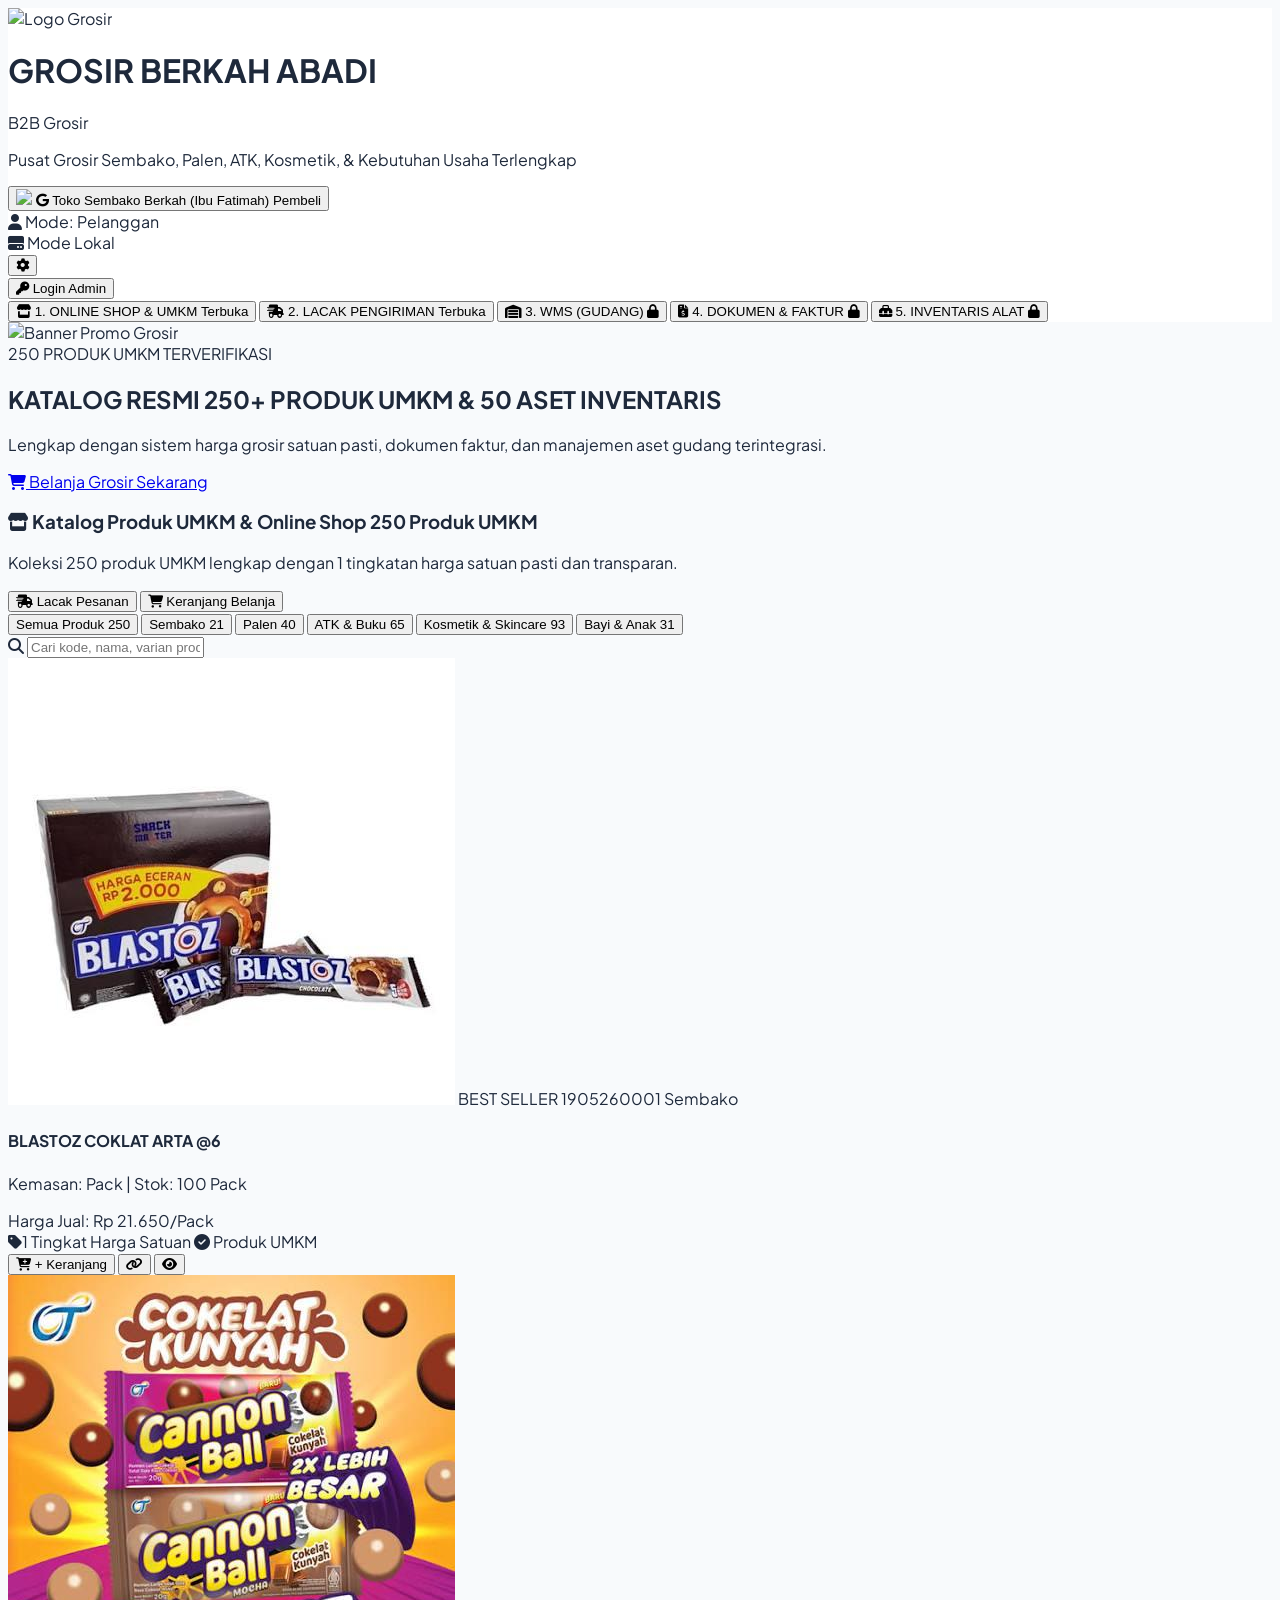
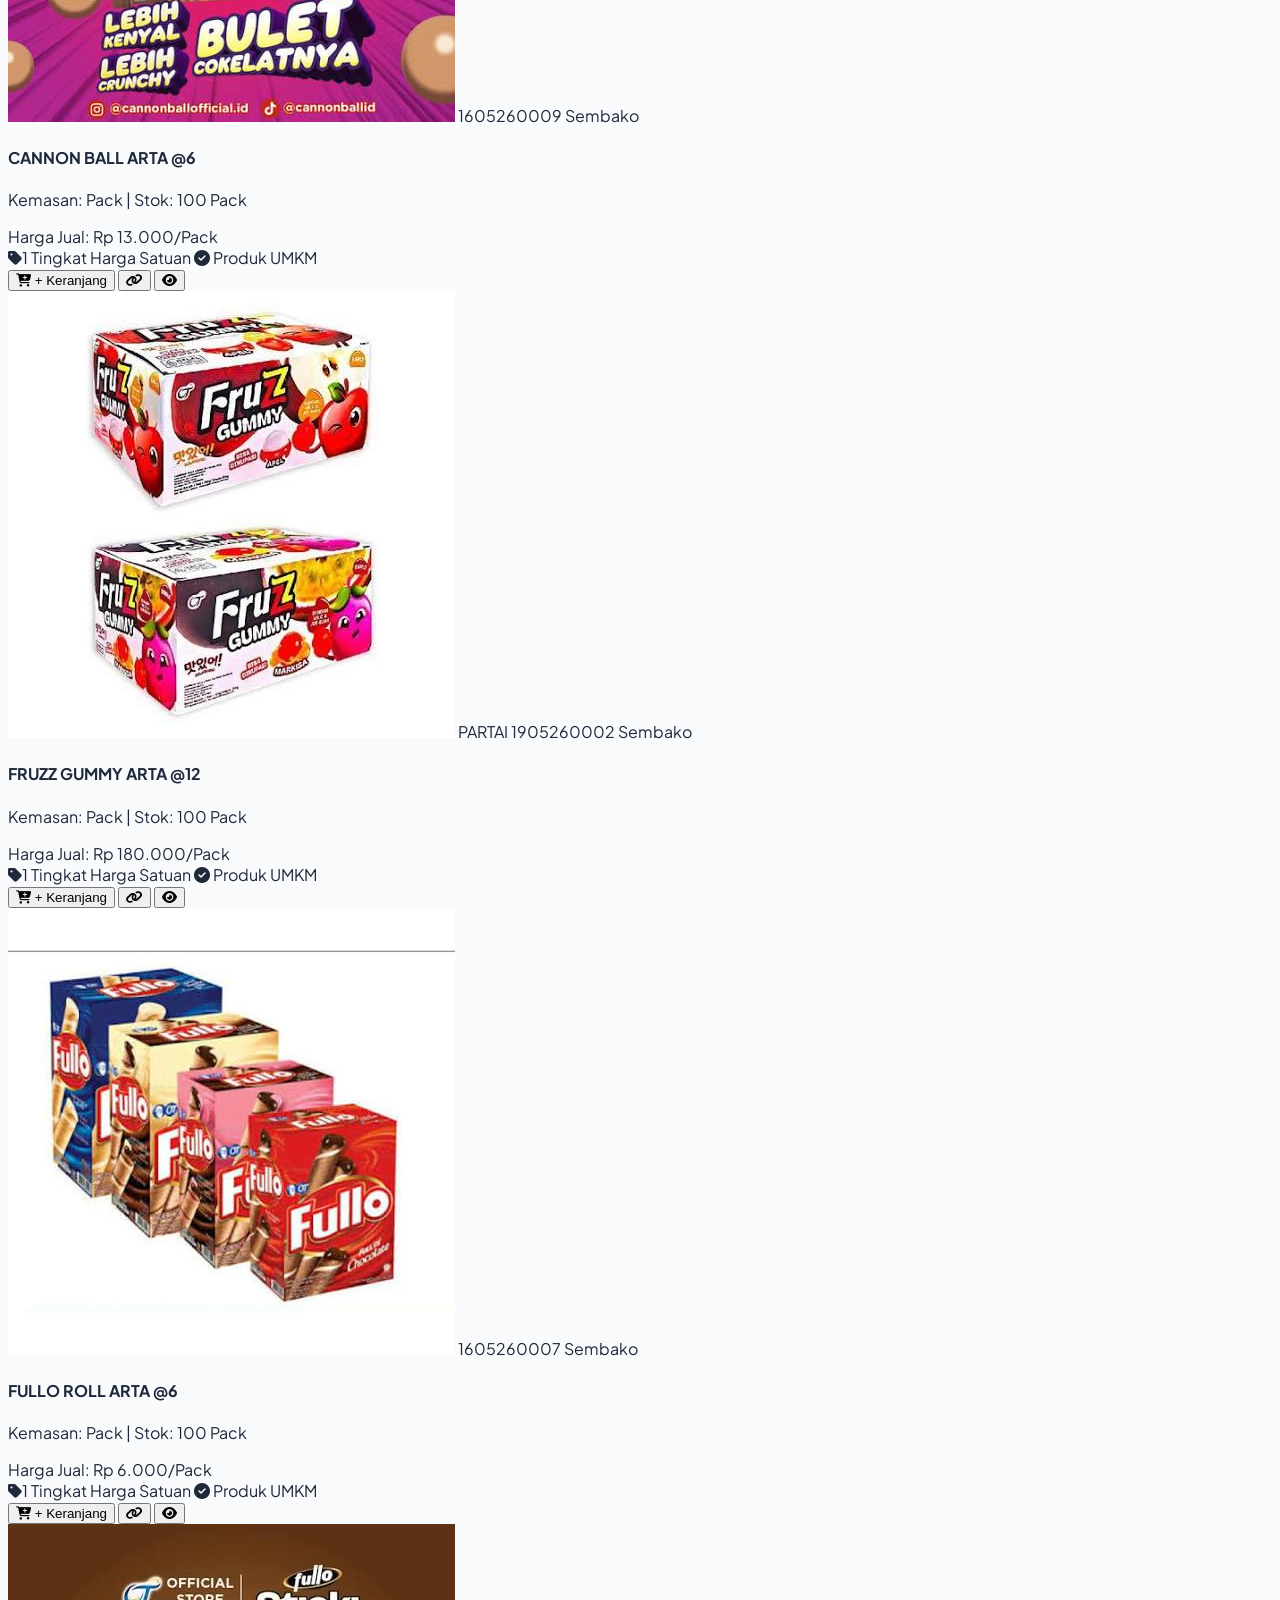
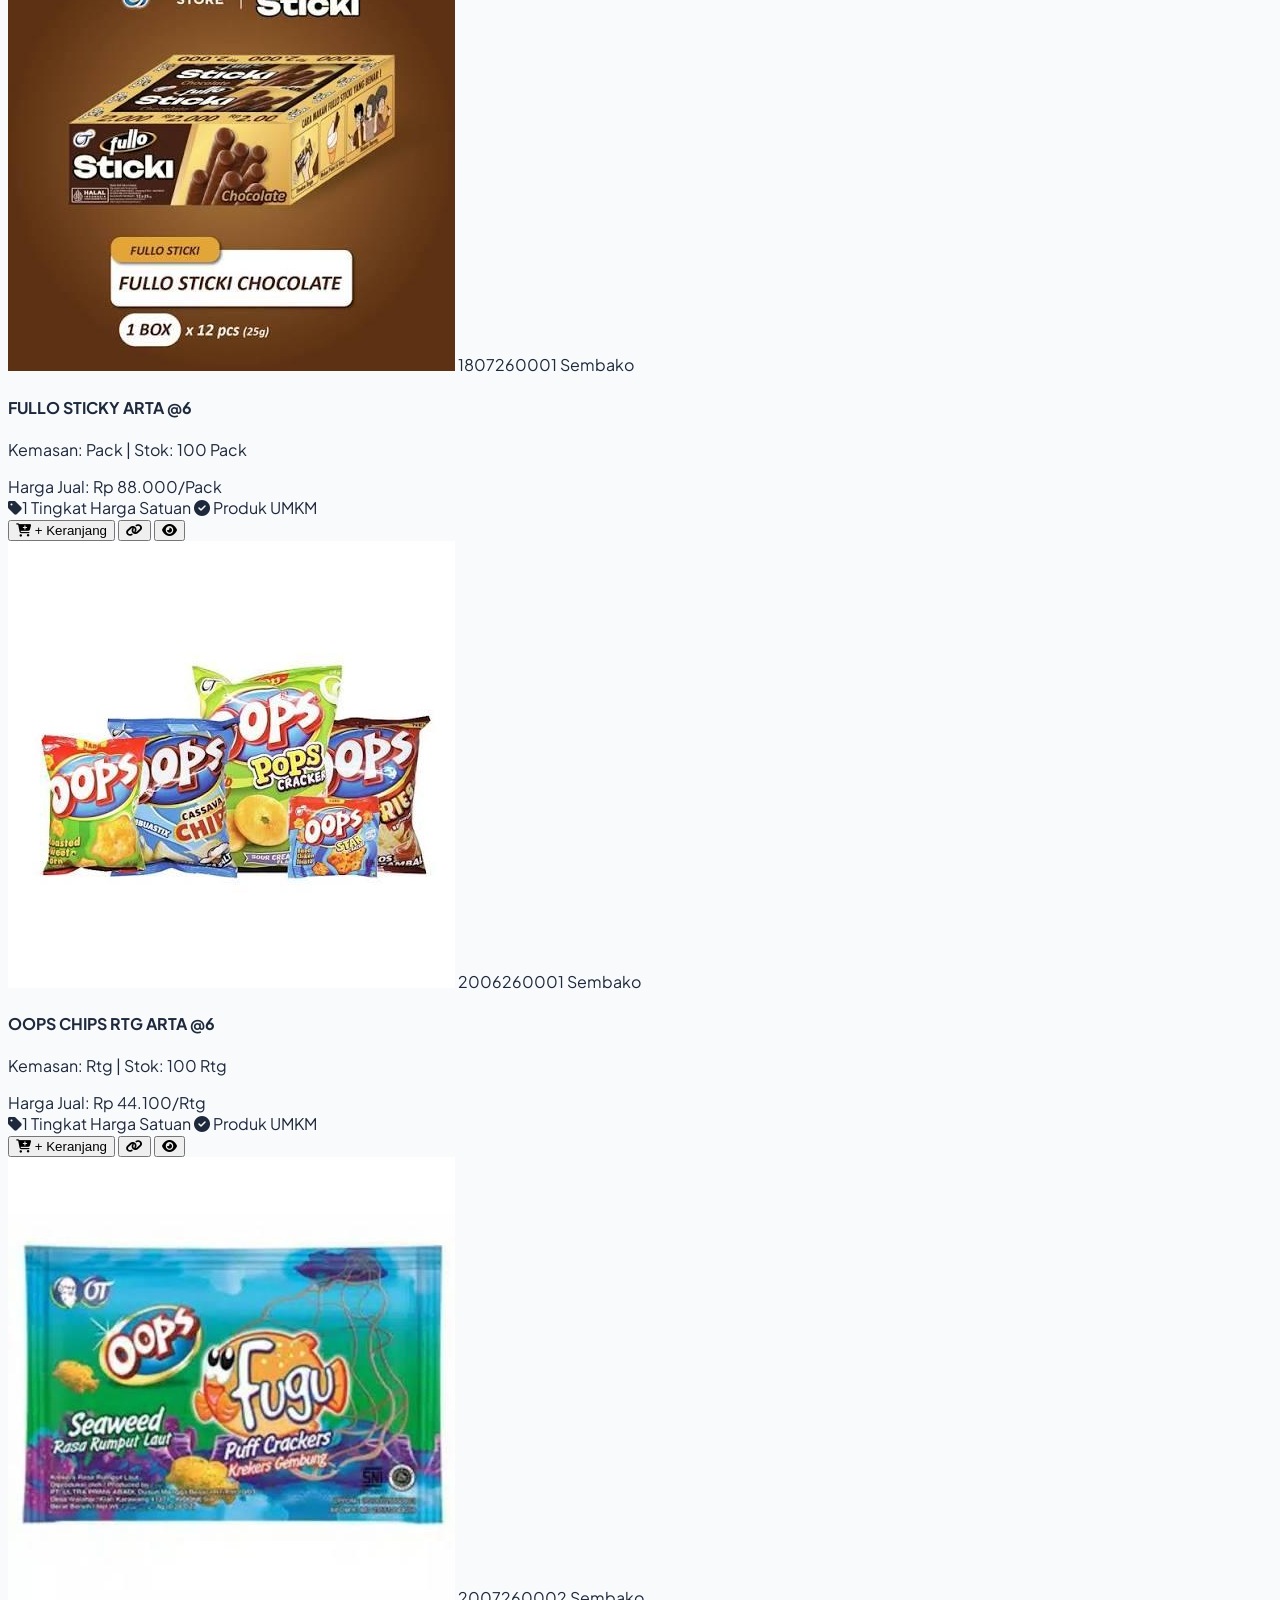
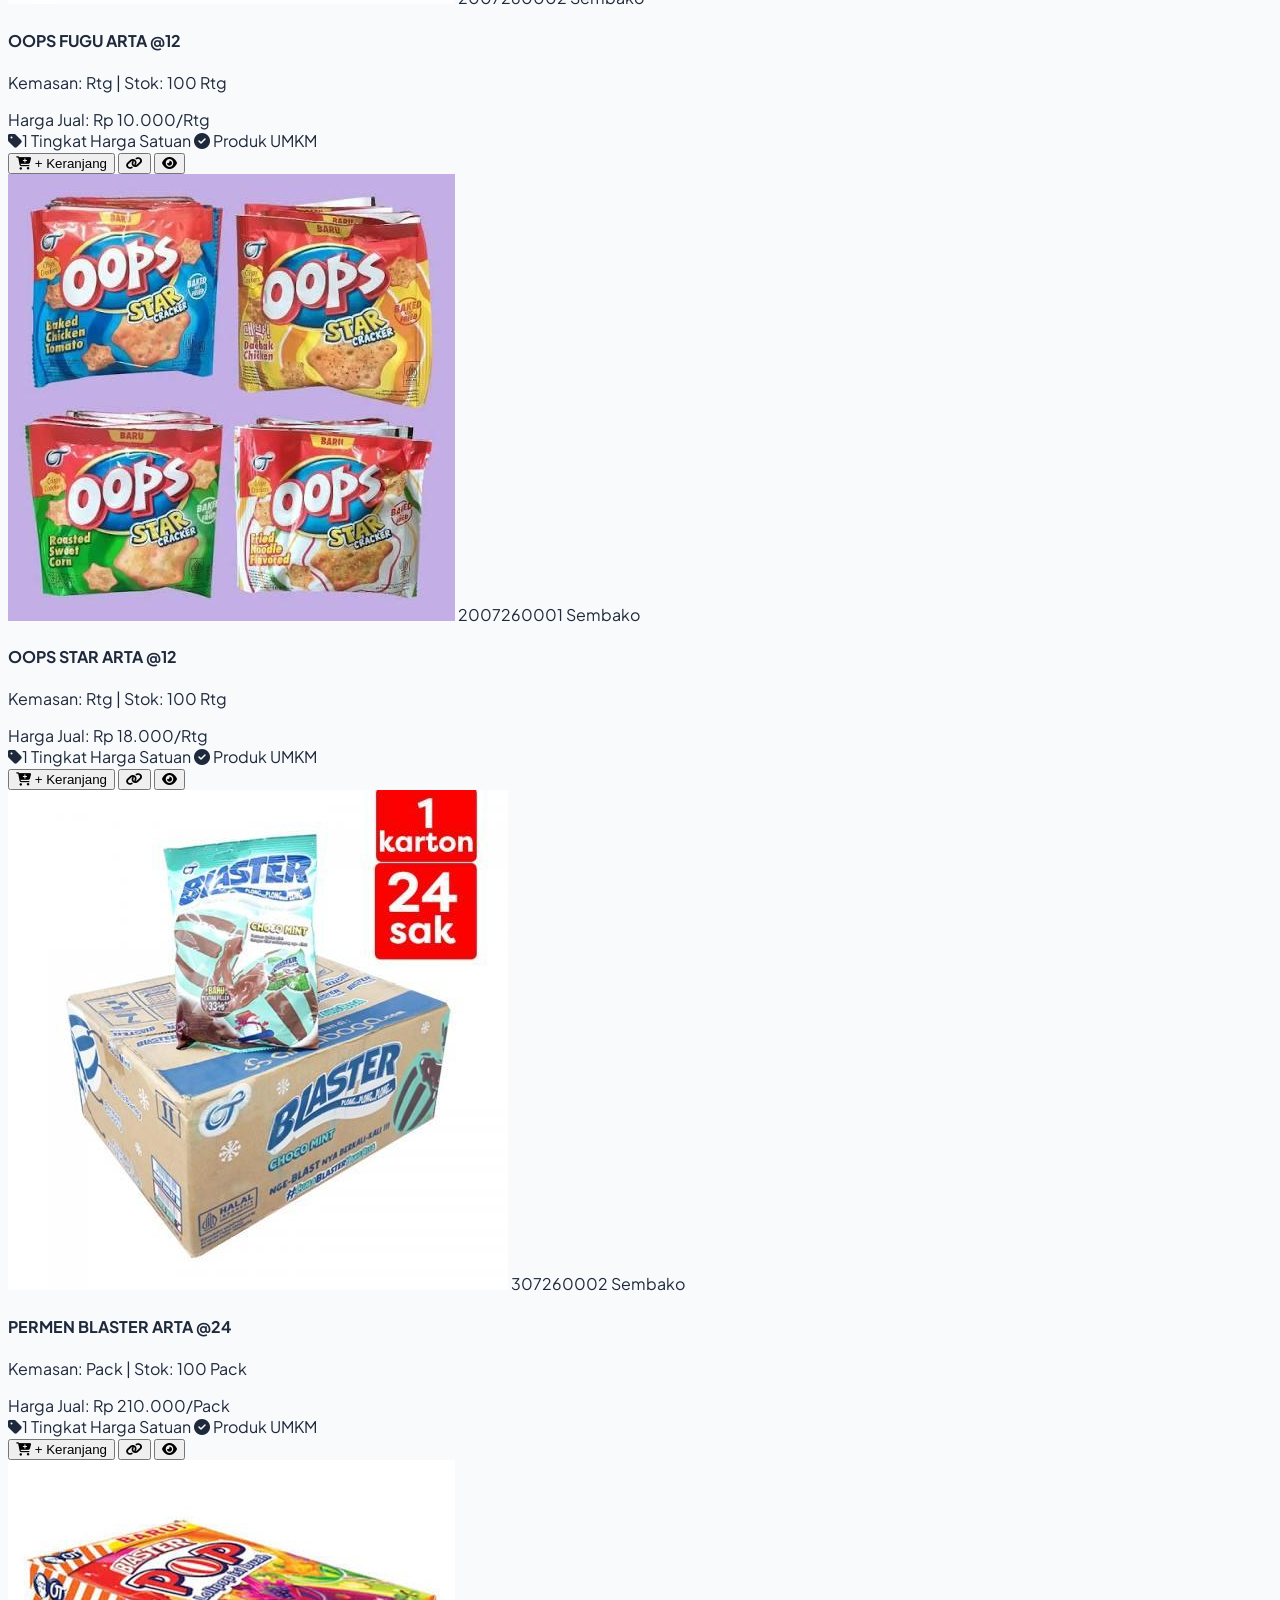
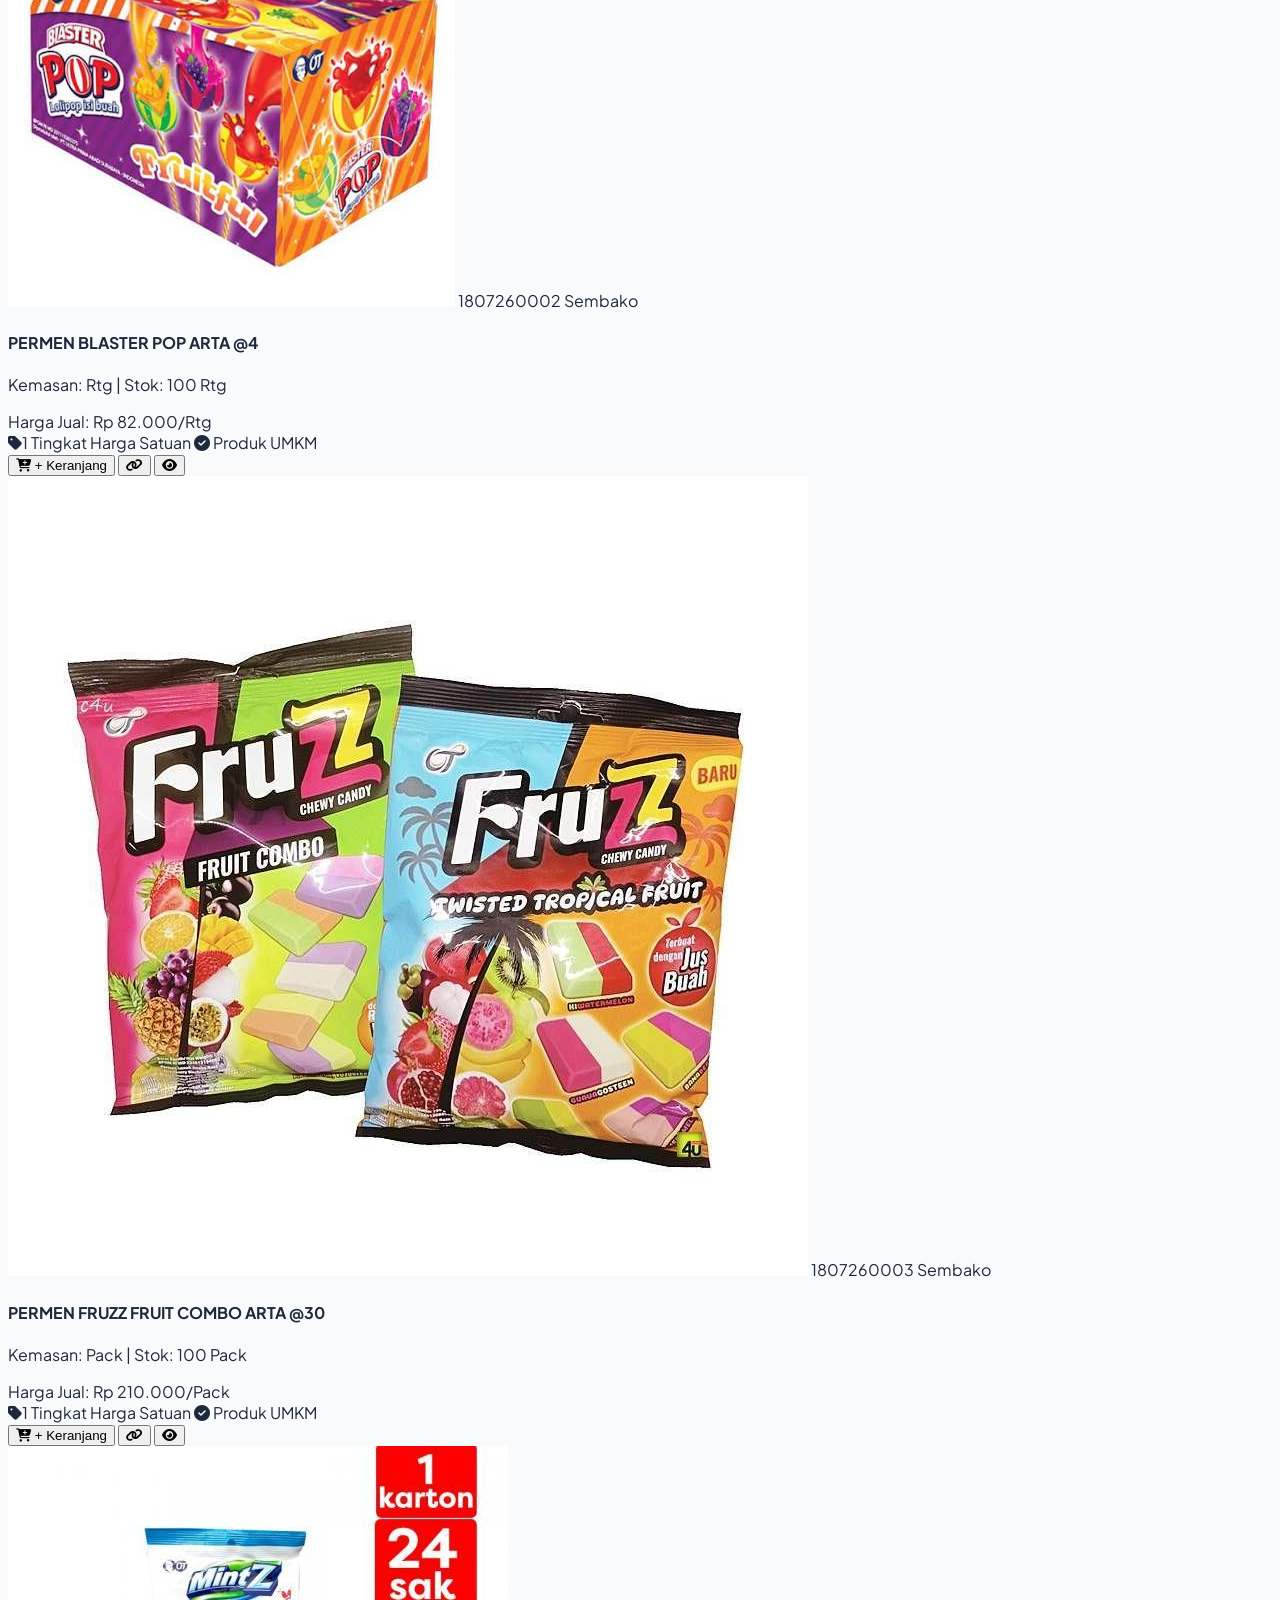
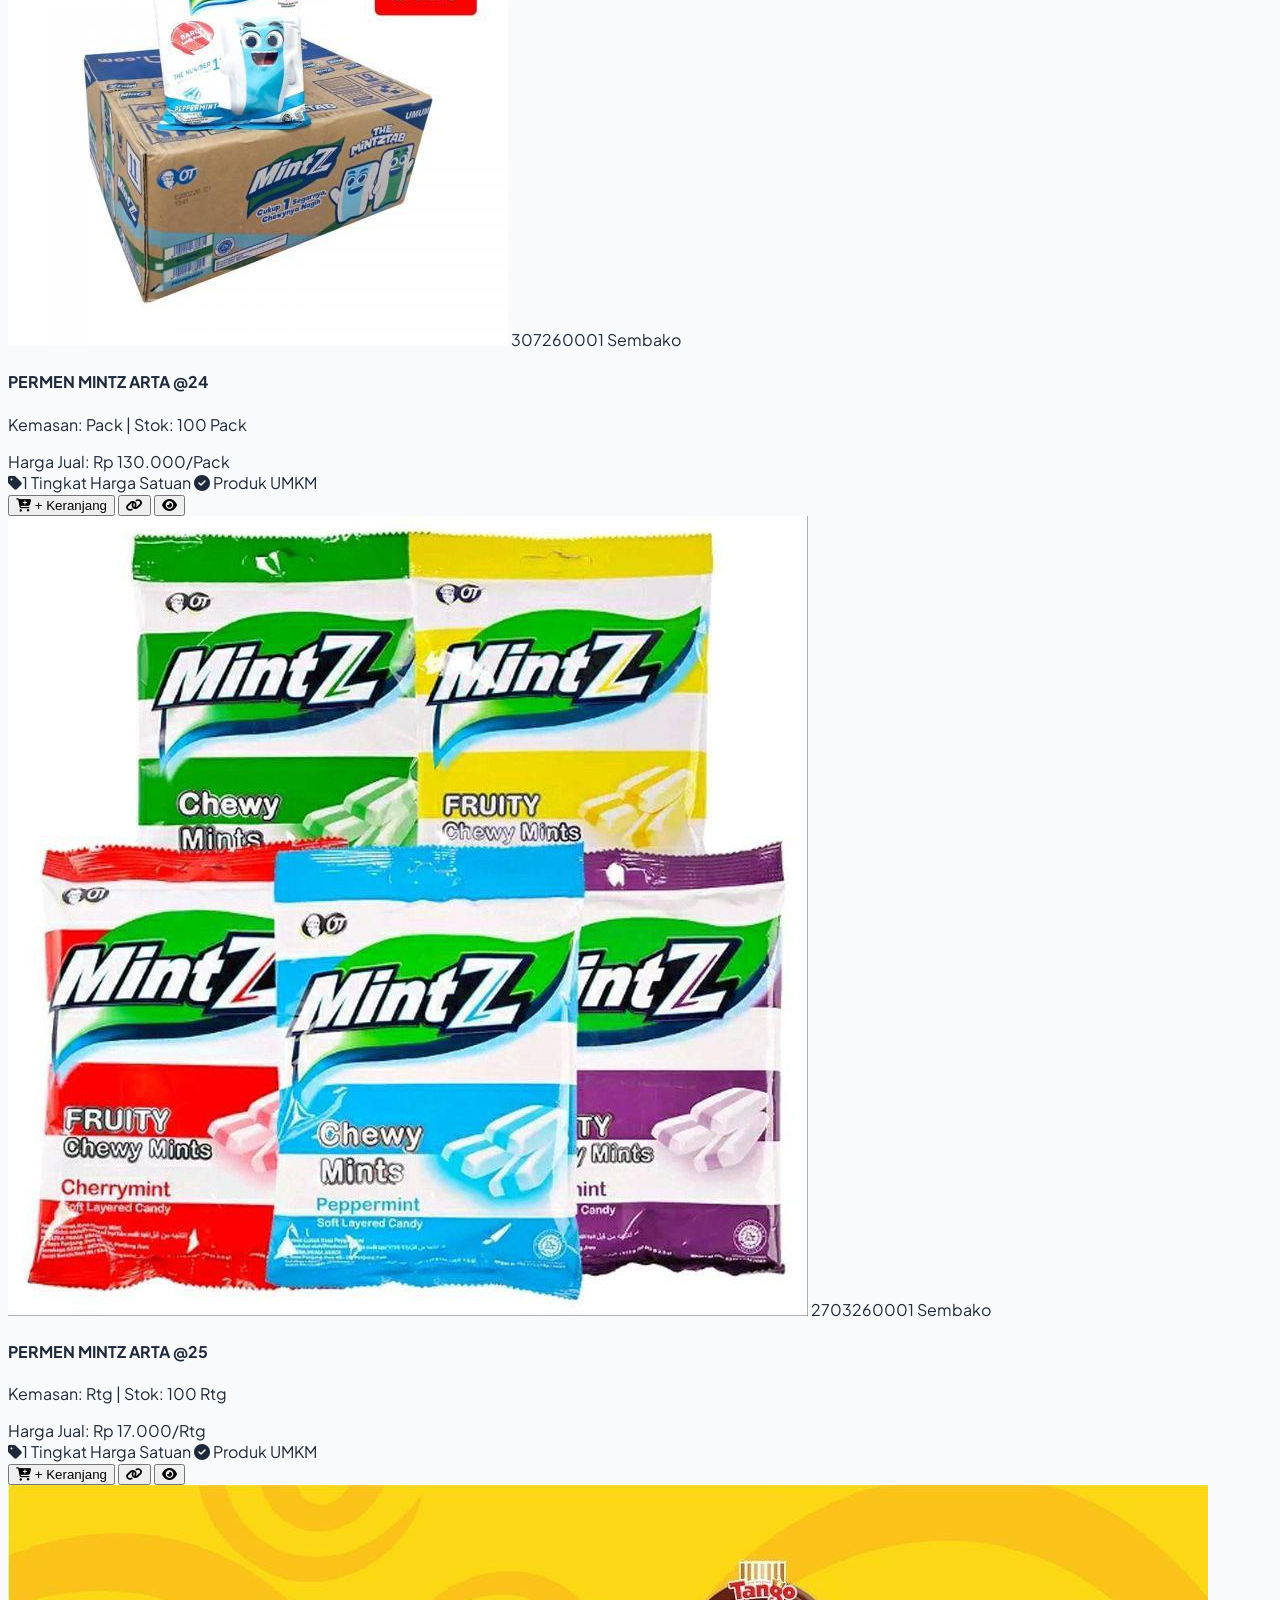
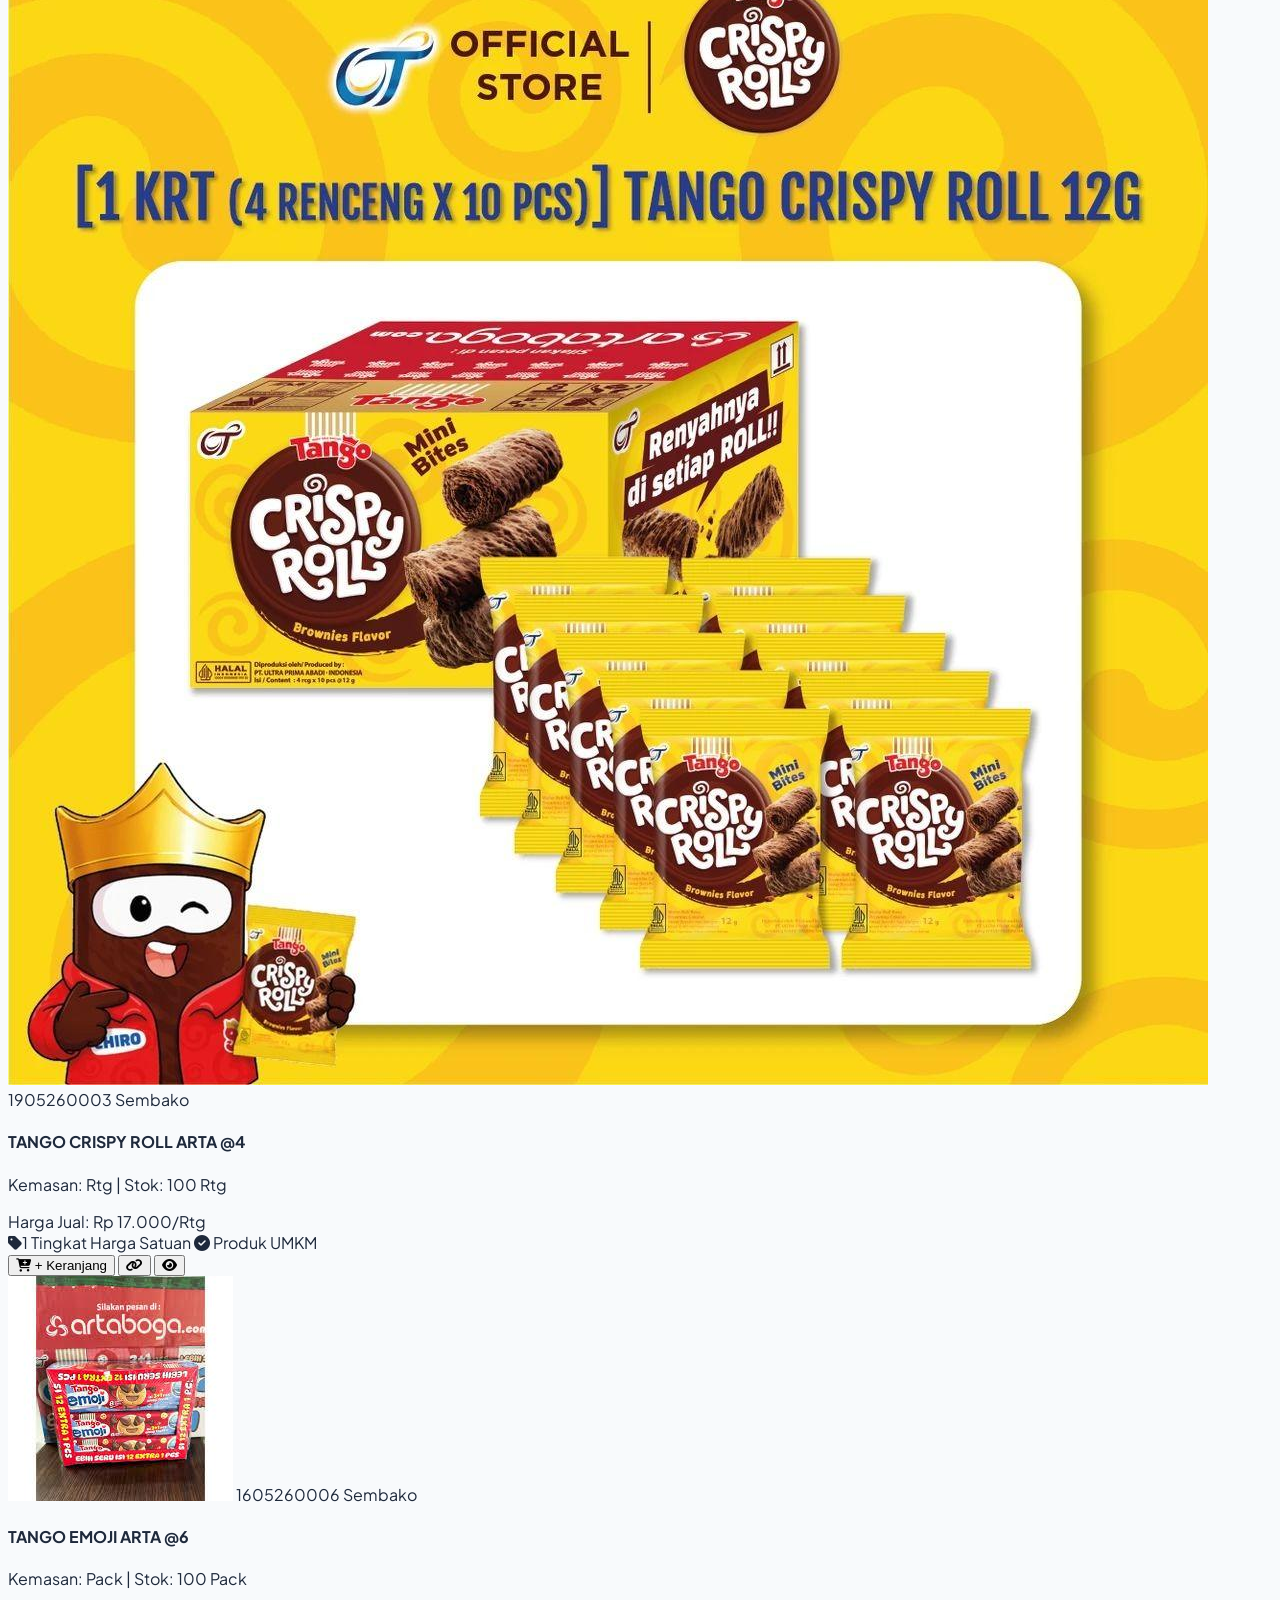
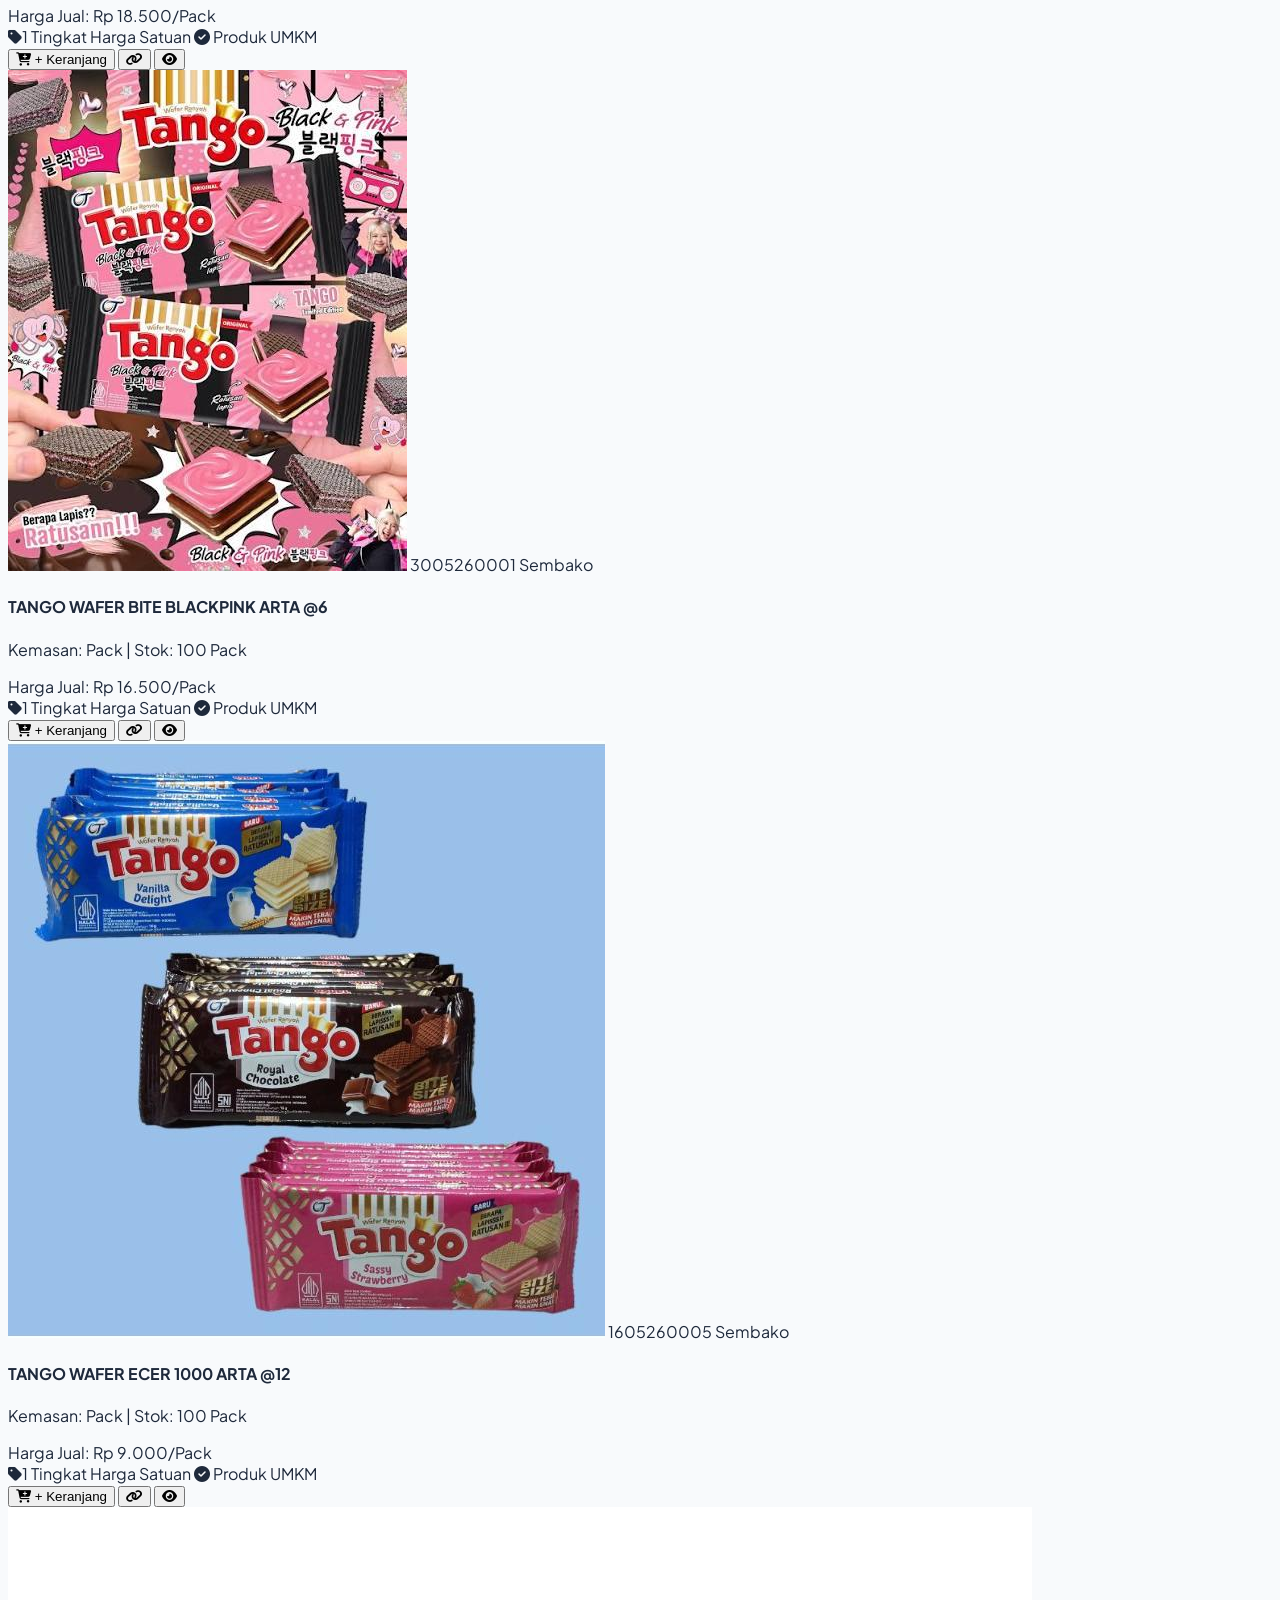
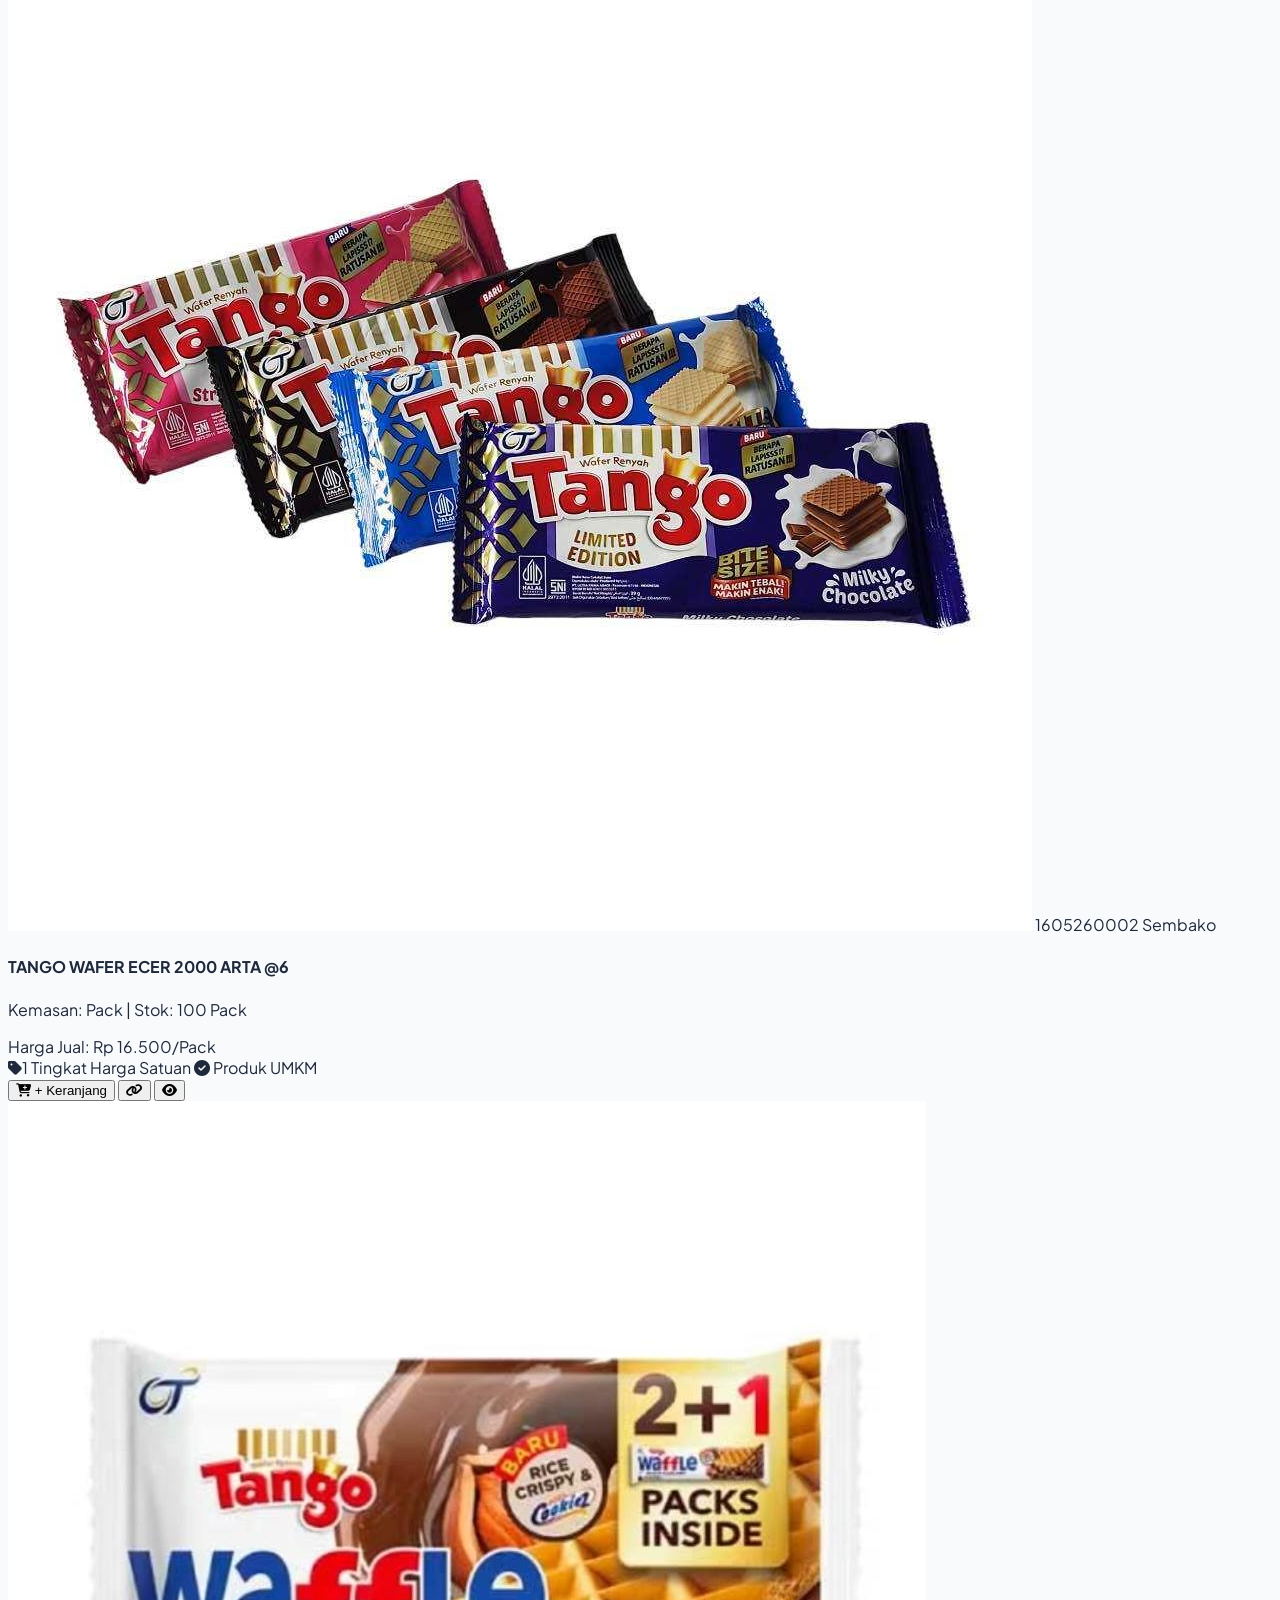
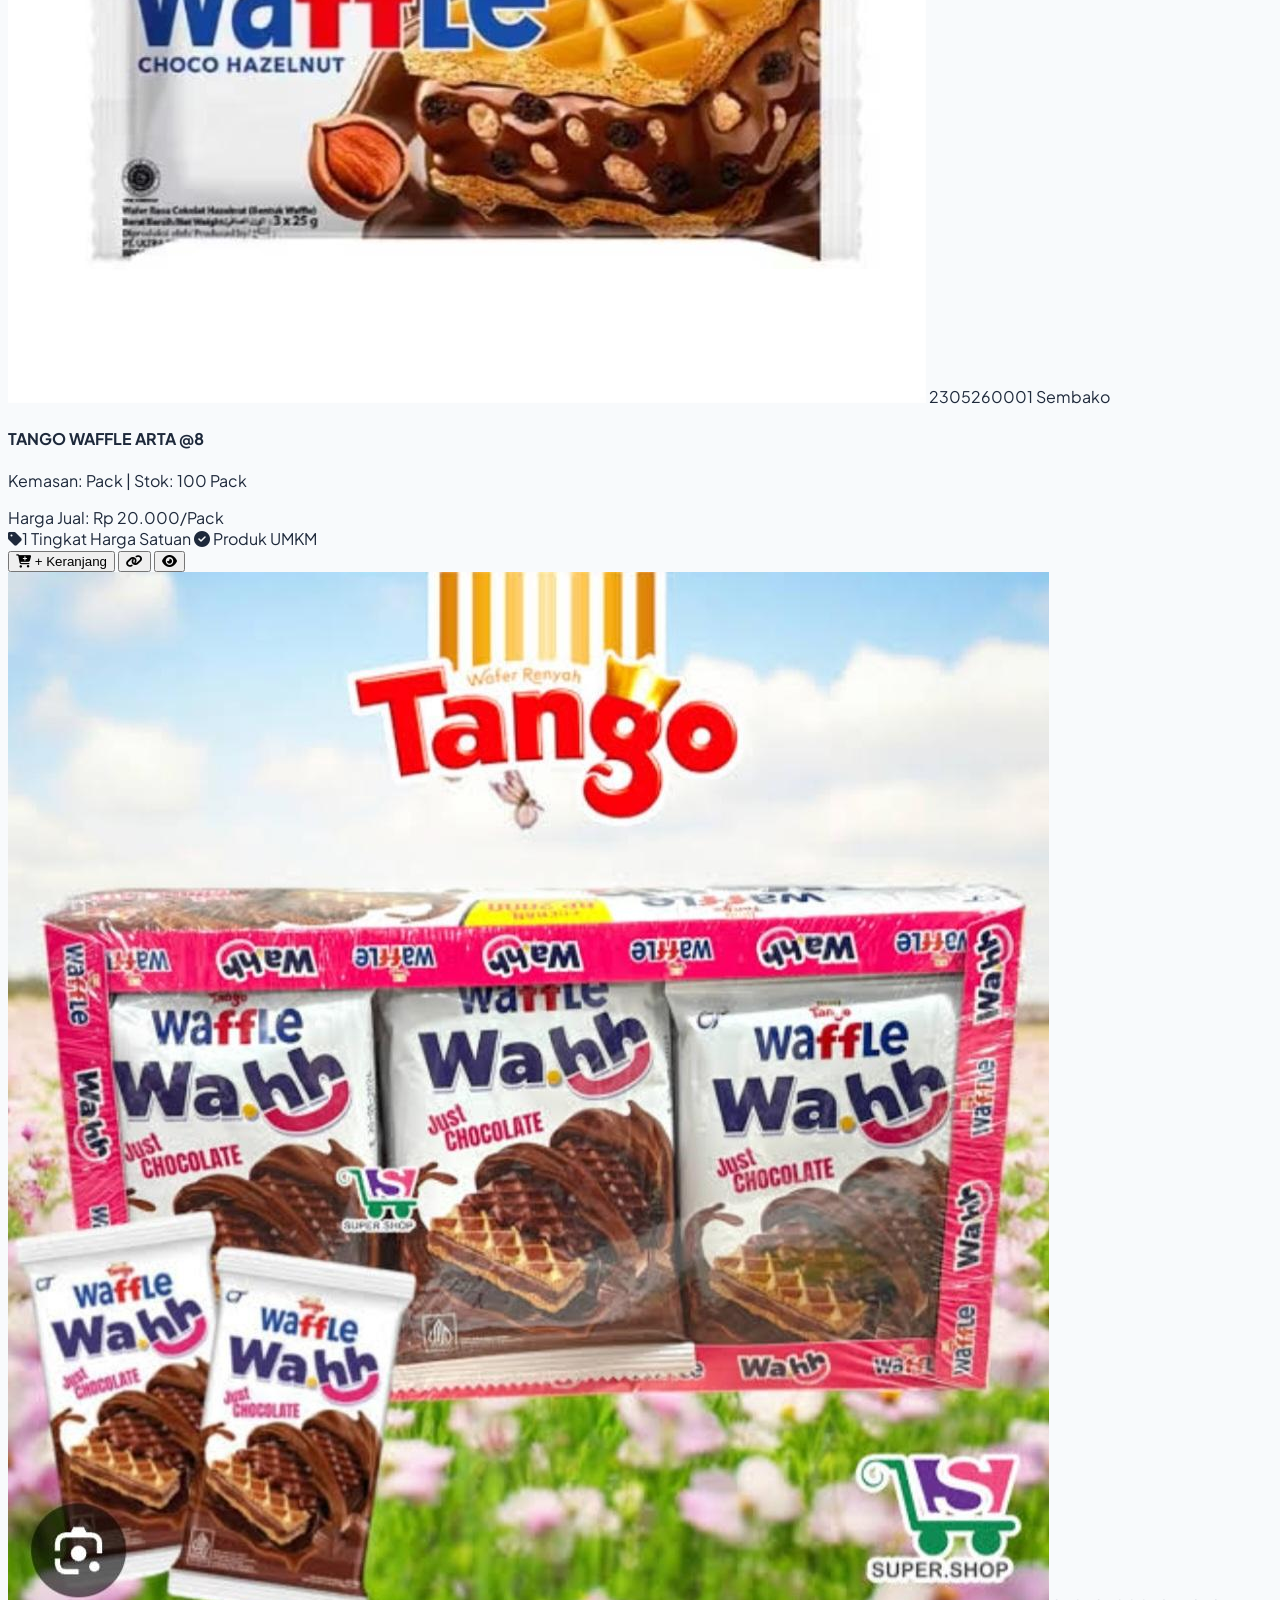
==== index.html @ 7fb65897 "menambah gambar inventaris" ====
<!DOCTYPE html>
<html lang="id">
<head>
  <meta charset="UTF-8" />
  <meta name="viewport" content="width=device-width, initial-scale=1.0" />
  <title>Grosir Berkah Abadi - Sistem Manajemen & Toko Grosir Modern</title>
  
  <!-- Tailwind CSS CDN -->
  <script src="https://cdn.tailwindcss.com"></script>
  <script>
    tailwind.config = {
      theme: {
        extend: {
          colors: {
            brand: {
              50: '#eff6ff',
              100: '#dbeafe',
              500: '#3b82f6',
              600: '#2563eb',
              700: '#1d4ed8',
              800: '#1e40af',
              900: '#1e3a8a',
            }
          }
        }
      }
    }
  </script>

  <!-- FontAwesome Icons CDN -->
  <link rel="stylesheet" href="https://cdnjs.cloudflare.com/ajax/libs/font-awesome/6.5.1/css/all.min.css" />
  
  <!-- Leaflet.js Real Google Maps-style Interactive Map CDN -->
  <link rel="stylesheet" href="https://unpkg.com/leaflet@1.9.4/dist/leaflet.css" />
  <script src="https://unpkg.com/leaflet@1.9.4/dist/leaflet.js"></script>

  <!-- Supabase JS Client v2 CDN for Real-Time Multi-Device Database Sync -->
  <script src="https://cdn.jsdelivr.net/npm/@supabase/supabase-js@2"></script>

  <!-- Custom Stylesheet -->
  <link rel="stylesheet" href="css/style.css" />
</head>
<body class="bg-slate-50 text-slate-800 min-h-screen flex flex-col antialiased selection:bg-blue-600 selection:text-white">

  <!-- TOP HEADER / BRANDING & ACCESS CONTROL BAR -->
  <header class="sticky top-0 z-40 glass-header border-b border-slate-200/80 shadow-xs no-print">
    <div class="max-w-7xl mx-auto px-4 sm:px-6 lg:px-8">
      <div class="flex items-center justify-between h-20">
        
        <!-- Store Brand & Logo -->
        <div class="flex items-center gap-3.5 cursor-pointer" onclick="App.switchTab('shop')">
          <div class="relative">
            <img 
              id="header-logo-img" 
              src="https://images.unsplash.com/photo-1578916171728-46686eac8d58?w=150&auto=format&fit=crop&q=80" 
              alt="Logo Grosir" 
              class="w-12 h-12 rounded-2xl object-cover border-2 border-blue-600 shadow-sm" 
            />
            <span class="absolute -bottom-1 -right-1 w-4 h-4 bg-emerald-500 border-2 border-white rounded-full"></span>
          </div>
          <div>
            <div class="flex items-center gap-2">
              <h1 class="text-xl font-black tracking-tight text-slate-900 store-brand-name">GROSIR BERKAH ABADI</h1>
              <span class="hidden md:inline-block px-2 py-0.5 text-[10px] font-black uppercase tracking-wider bg-blue-100 text-blue-700 rounded-md">B2B Grosir</span>
            </div>
            <p class="text-xs text-slate-500 font-medium store-brand-tagline hidden sm:block">Pusat Grosir Sembako & Kebutuhan Usaha Terlengkap</p>
          </div>
        </div>

        <!-- Role Badge & Header Controls -->
        <div class="flex items-center gap-2.5">
          <!-- Customer Account Badge -->
          <div id="customer-account-badge">
            <!-- Rendered by App.updateHeaderUI -->
          </div>

          <!-- Role Indicator -->
          <div id="current-role-badge">
            <!-- Rendered by App.updateHeaderUI -->
          </div>

          <!-- Cloud Sync Status Indicator -->
          <div id="cloud-sync-badge" onclick="App.openStoreSettingsModal()" class="cursor-pointer" title="Status Database Cloud Supabase (Klik untuk pengaturan)">
            <!-- Rendered by Storage.updateSyncBadge / App.updateHeaderUI -->
          </div>

          <!-- Store Settings Button (Employees only) -->
          <button 
            onclick="App.openStoreSettingsModal()" 
            class="p-2 text-slate-600 hover:text-blue-600 hover:bg-slate-100 rounded-xl transition"
            title="Pengaturan Toko, Logo, & Data JSON"
          >
            <i class="fa-solid fa-gear text-lg"></i>
          </button>

          <!-- Role Action Button (Login / Logout) -->
          <div id="role-action-btn">
            <!-- Rendered by App.updateHeaderUI -->
          </div>
        </div>
      </div>

      <!-- MAIN NAVIGATION TABS (5 FEATURES) -->
      <nav class="flex items-center gap-2 py-2 border-t border-slate-100 overflow-x-auto">
        <!-- 1. ONLINE SHOP & UMKM TAB (Customer & Admin) -->
        <button 
          data-tab="shop" 
          onclick="App.switchTab('shop')"
          class="nav-tab-btn flex items-center gap-2 px-4 py-2 rounded-xl text-xs font-bold transition whitespace-nowrap bg-blue-600 text-white shadow-sm"
        >
          <i class="fa-solid fa-store text-sm"></i>
          <span>1. ONLINE SHOP & UMKM</span>
          <span class="px-1.5 py-0.2 rounded text-[10px] bg-emerald-500/20 text-emerald-200">Terbuka</span>
        </button>

        <!-- 2. LACAK PENGIRIMAN TAB (Customer & Admin) -->
        <button 
          data-tab="tracking" 
          onclick="App.switchTab('tracking')"
          class="nav-tab-btn flex items-center gap-2 px-4 py-2 rounded-xl text-xs font-bold transition whitespace-nowrap text-slate-600 hover:bg-slate-100"
        >
          <i class="fa-solid fa-truck-fast text-sm"></i>
          <span>2. LACAK PENGIRIMAN</span>
          <span class="px-1.5 py-0.2 rounded text-[10px] bg-blue-100 text-blue-700">Terbuka</span>
        </button>

        <!-- 3. WMS (WAREHOUSE) TAB (Admin Only) -->
        <button 
          data-tab="wms" 
          onclick="App.switchTab('wms')"
          class="nav-tab-btn flex items-center gap-2 px-4 py-2 rounded-xl text-xs font-bold transition whitespace-nowrap text-slate-600 hover:bg-slate-100"
        >
          <i class="fa-solid fa-warehouse text-sm"></i>
          <span>3. WMS (GUDANG)</span>
          <i class="fa-solid fa-lock text-[11px] text-amber-500 tab-lock-icon"></i>
        </button>

        <!-- 4. DOKUMEN TAB (Admin Only) -->
        <button 
          data-tab="docs" 
          onclick="App.switchTab('docs')"
          class="nav-tab-btn flex items-center gap-2 px-4 py-2 rounded-xl text-xs font-bold transition whitespace-nowrap text-slate-600 hover:bg-slate-100"
        >
          <i class="fa-solid fa-file-invoice-dollar text-sm"></i>
          <span>4. DOKUMEN & FAKTUR</span>
          <i class="fa-solid fa-lock text-[11px] text-amber-500 tab-lock-icon"></i>
        </button>

        <!-- 5. INVENTARIS ALAT TAB (Admin Only) -->
        <button 
          data-tab="inventory" 
          onclick="App.switchTab('inventory')"
          class="nav-tab-btn flex items-center gap-2 px-4 py-2 rounded-xl text-xs font-bold transition whitespace-nowrap text-slate-600 hover:bg-slate-100"
        >
          <i class="fa-solid fa-toolbox text-sm"></i>
          <span>5. INVENTARIS ALAT</span>
          <i class="fa-solid fa-lock text-[11px] text-amber-500 tab-lock-icon"></i>
        </button>
      </nav>
    </div>
  </header>

  <!-- MAIN APP CONTAINER -->
  <main class="flex-1 max-w-7xl w-full mx-auto px-4 sm:px-6 lg:px-8 py-6">
    <!-- PANEL 1: ONLINE SHOP -->
    <section id="shop-panel" class="tab-pane">
      <div id="shop-content">
        <!-- Rendered by Shop.render() -->
      </div>
    </section>

    <!-- PANEL 2: LACAK PENGIRIMAN -->
    <section id="tracking-panel" class="tab-pane hidden">
      <div id="tracking-content">
        <!-- Rendered by Orders.renderTrackingPanel() -->
      </div>
    </section>

    <!-- PANEL 3: WMS (WAREHOUSE MANAGEMENT SYSTEM) -->
    <section id="wms-panel" class="tab-pane hidden">
      <div id="wms-content">
        <!-- Rendered by WMS.render() -->
      </div>
    </section>

    <!-- PANEL 4: DOKUMEN & FAKTUR -->
    <section id="docs-panel" class="tab-pane hidden">
      <div id="docs-content">
        <!-- Rendered by Documents.render() -->
      </div>
    </section>

    <!-- PANEL 5: INVENTARIS ALAT -->
    <section id="inventory-panel" class="tab-pane hidden">
      <div id="inventory-content">
        <!-- Rendered by Inventory.render() -->
      </div>
    </section>
  </main>

  <!-- FOOTER -->
  <footer class="bg-slate-900 text-slate-400 py-10 border-t border-slate-800 mt-12 no-print">
    <div class="max-w-7xl mx-auto px-4 sm:px-6 lg:px-8">
      <div class="grid grid-cols-1 md:grid-cols-4 gap-8 mb-8">
        <div class="md:col-span-2">
          <h4 class="text-white font-black text-lg mb-2 store-brand-name">GROSIR BERKAH ABADI</h4>
          <p class="text-xs leading-relaxed max-w-md mb-3 store-brand-tagline">
            Penyedia kebutuhan pokok, sembako, makanan olahan, dan produk UMKM terlengkap dengan harga satuan pasti terjangkau.
          </p>
          <p class="text-[11px] text-slate-500">
            Akses Admin: Masuk dengan Akun Google terdaftar dan masukkan password keamanan admin ("timeless") untuk membuka modul WMS, Dokumen Faktur, Inventaris Alat, dan Edit Katalog.
          </p>
        </div>

        <div>
          <h5 class="text-white font-bold text-xs uppercase tracking-wider mb-3">5 Fitur Terintegrasi</h5>
          <ul class="text-xs space-y-1.5">
            <li><a href="javascript:void(0)" onclick="App.switchTab('shop')" class="hover:text-white transition">1. Online Shop & Katalog UMKM</a></li>
            <li><a href="javascript:void(0)" onclick="App.switchTab('tracking')" class="hover:text-white transition">2. Lacak Pengiriman</a></li>
            <li><a href="javascript:void(0)" onclick="App.switchTab('wms')" class="hover:text-white transition">3. WMS & Manajemen Rak</a></li>
            <li><a href="javascript:void(0)" onclick="App.switchTab('docs')" class="hover:text-white transition">4. Dokumen & Faktur Niaga</a></li>
            <li><a href="javascript:void(0)" onclick="App.switchTab('inventory')" class="hover:text-white transition">5. Inventaris & Servis Alat</a></li>
          </ul>
        </div>

        <div>
          <h5 class="text-white font-bold text-xs uppercase tracking-wider mb-3">Kontak & Alamat Toko</h5>
          <p class="text-xs leading-relaxed mb-1.5"><i class="fa-solid fa-location-dot text-rose-400 mr-1"></i> <span class="text-slate-200">Jl. Raya Kendalpayak No.1A, Segaran, Kendalpayak, Kec. Pakisaji, Kabupaten Malang, Jawa Timur 65162</span></p>
          <p class="text-xs leading-relaxed">WhatsApp: <span class="text-slate-200">0812-3456-7890</span></p>
          <p class="text-xs leading-relaxed">Jam Operasional: <span class="text-slate-200">Senin - Sabtu (07.30 - 17.30 WIB)</span></p>
          <p class="text-xs leading-relaxed">Pengiriman: <span class="text-slate-200">Armada Truk Toko & Ekspedisi</span></p>
        </div>
      </div>

      <div class="pt-6 border-t border-slate-800 text-center text-xs text-slate-500">
        &copy; 2026 Grosir Berkah Abadi. Seluruh hak cipta dilindungi. Sistem Manajemen & E-Commerce Toko Grosir.
      </div>
    </div>
  </footer>

  <!-- Toast Notification Root -->
  <div id="toast-container"></div>

  <!-- JAVASCRIPT MODULES -->
  <script src="js/data.js"></script>
  <script src="js/storage.js"></script>
  <script src="js/wms.js"></script>
  <script src="js/documents.js"></script>
  <script src="js/orders.js"></script>
  <script src="js/shop.js"></script>
  <script src="js/inventory.js"></script>
  <script src="js/app.js"></script>
</body>
</html>
---- css/style.css ----
/* Custom Styles for Toko Grosir Modern */

@import url('https://fonts.googleapis.com/css2?family=Plus+Jakarta+Sans:wght@300;400;500;600;700;800&display=swap');

:root {
  --primary: #2563eb;
  --primary-dark: #1d4ed8;
  --secondary: #0f172a;
  --accent: #f59e0b;
  --success: #10b981;
  --danger: #ef4444;
}

body {
  font-family: 'Plus Jakarta Sans', sans-serif;
  background-color: #f8fafc;
  color: #1e293b;
  overflow-x: hidden;
}

/* Custom Scrollbar */
::-webkit-scrollbar {
  width: 7px;
  height: 7px;
}
::-webkit-scrollbar-track {
  background: #f1f5f9;
}
::-webkit-scrollbar-thumb {
  background: #cbd5e1;
  border-radius: 4px;
}
::-webkit-scrollbar-thumb:hover {
  background: #94a3b8;
}

/* Smooth Transitions */
.transition-all-200 {
  transition: all 0.2s cubic-bezier(0.4, 0, 0.2, 1);
}

/* Glassmorphism effects */
.glass-header {
  background: rgba(255, 255, 255, 0.92);
  backdrop-filter: blur(12px);
  -webkit-backdrop-filter: blur(12px);
}

.glass-card {
  background: rgba(255, 255, 255, 0.96);
  backdrop-filter: blur(8px);
}

/* Image preview hover effect */
.img-zoom-container {
  overflow: hidden;
}
.img-zoom-container img {
  transition: transform 0.3s ease;
}
.img-zoom-container:hover img {
  transform: scale(1.05);
}

/* Toast Notifications */
#toast-container {
  position: fixed;
  bottom: 1.5rem;
  right: 1.5rem;
  z-index: 9999;
  display: flex;
  flex-direction: column;
  gap: 0.5rem;
  max-width: 380px;
}

.toast-animate-in {
  animation: slideInRight 0.3s cubic-bezier(0.16, 1, 0.3, 1) forwards;
}

.toast-animate-out {
  animation: slideOutRight 0.3s cubic-bezier(0.16, 1, 0.3, 1) forwards;
}

@keyframes slideInRight {
  from {
    transform: translateX(110%);
    opacity: 0;
  }
  to {
    transform: translateX(0);
    opacity: 1;
  }
}

@keyframes slideOutRight {
  from {
    transform: translateX(0);
    opacity: 1;
  }
  to {
    transform: translateX(110%);
    opacity: 0;
  }
}

/* Modal Animations */
.modal-backdrop {
  background: rgba(15, 23, 42, 0.6);
  backdrop-filter: blur(4px);
  transition: opacity 0.25s ease-out;
}

.modal-content-scale {
  animation: scaleUp 0.25s cubic-bezier(0.16, 1, 0.3, 1);
}

@keyframes scaleUp {
  from {
    transform: scale(0.95);
    opacity: 0;
  }
  to {
    transform: scale(1);
    opacity: 1;
  }
}

/* Pulse badge animation */
.pulse-badge {
  box-shadow: 0 0 0 0 rgba(239, 68, 68, 0.7);
  animation: pulse-ring 1.8s infinite;
}

@keyframes pulse-ring {
  0% {
    box-shadow: 0 0 0 0 rgba(239, 68, 68, 0.7);
  }
  70% {
    box-shadow: 0 0 0 8px rgba(239, 68, 68, 0);
  }
  100% {
    box-shadow: 0 0 0 0 rgba(239, 68, 68, 0);
  }
}

/* PRINT STYLES FOR INVOICE & SURAT JALAN */
@media print {
  body * {
    visibility: hidden;
  }
  #printable-document, #printable-document * {
    visibility: visible;
  }
  #printable-document {
    position: absolute;
    left: 0;
    top: 0;
    width: 100%;
    margin: 0;
    padding: 20px;
    background: white;
    color: black;
  }
  .no-print {
    display: none !important;
  }
}

/* Delivery Tracking Pulse & Movement */
.truck-pulse {
  animation: truckFloat 2s ease-in-out infinite;
}

@keyframes truckFloat {
  0%, 100% {
    transform: translateY(0);
  }
  50% {
    transform: translateY(-3px);
  }
}

.route-shimmer {
  background: linear-gradient(90deg, rgba(59,130,246,0.2) 0%, rgba(59,130,246,0.8) 50%, rgba(59,130,246,0.2) 100%);
  background-size: 200% 100%;
  animation: shimmerRoute 2.5s infinite linear;
}

@keyframes shimmerRoute {
  0% { background-position: -200% 0; }
  100% { background-position: 200% 0; }
}

/* LEAFLET GOOGLE MAPS STYLE OVERRIDES */
.leaflet-container {
  font-family: 'Plus Jakarta Sans', sans-serif !important;
  border-radius: 0.75rem;
}

.leaflet-popup-content-wrapper {
  border-radius: 0.75rem !important;
  box-shadow: 0 10px 25px -5px rgba(0, 0, 0, 0.25) !important;
  padding: 2px !important;
}

.leaflet-popup-content {
  margin: 10px 12px !important;
  line-height: 1.4 !important;
}

.leaflet-bar {
  border: none !important;
  border-radius: 0.5rem !important;
  overflow: hidden;
  box-shadow: 0 4px 6px -1px rgba(0, 0, 0, 0.1) !important;
}

.leaflet-bar a {
  background-color: #1e293b !important;
  color: #f8fafc !important;
  border-bottom: 1px solid #334155 !important;
}

.leaflet-bar a:hover {
  background-color: #334155 !important;
  color: #38bdf8 !important;
}
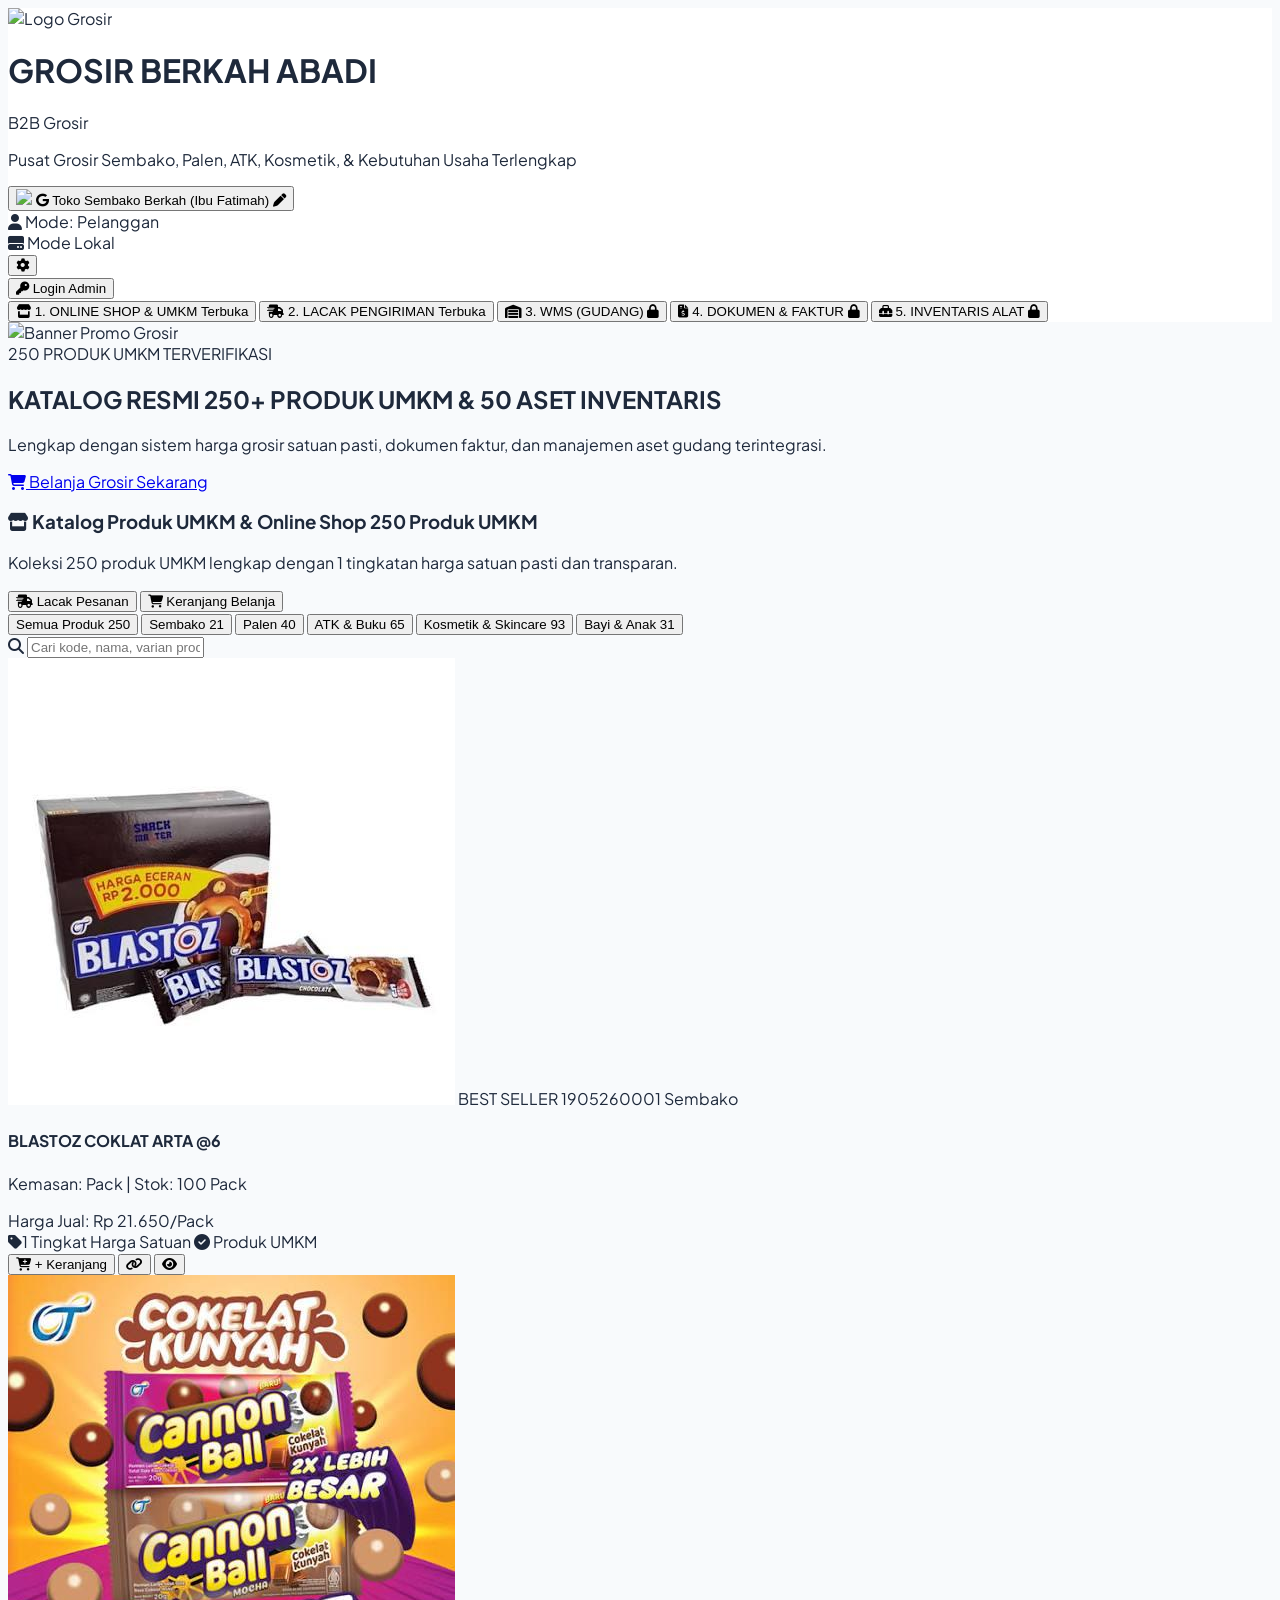
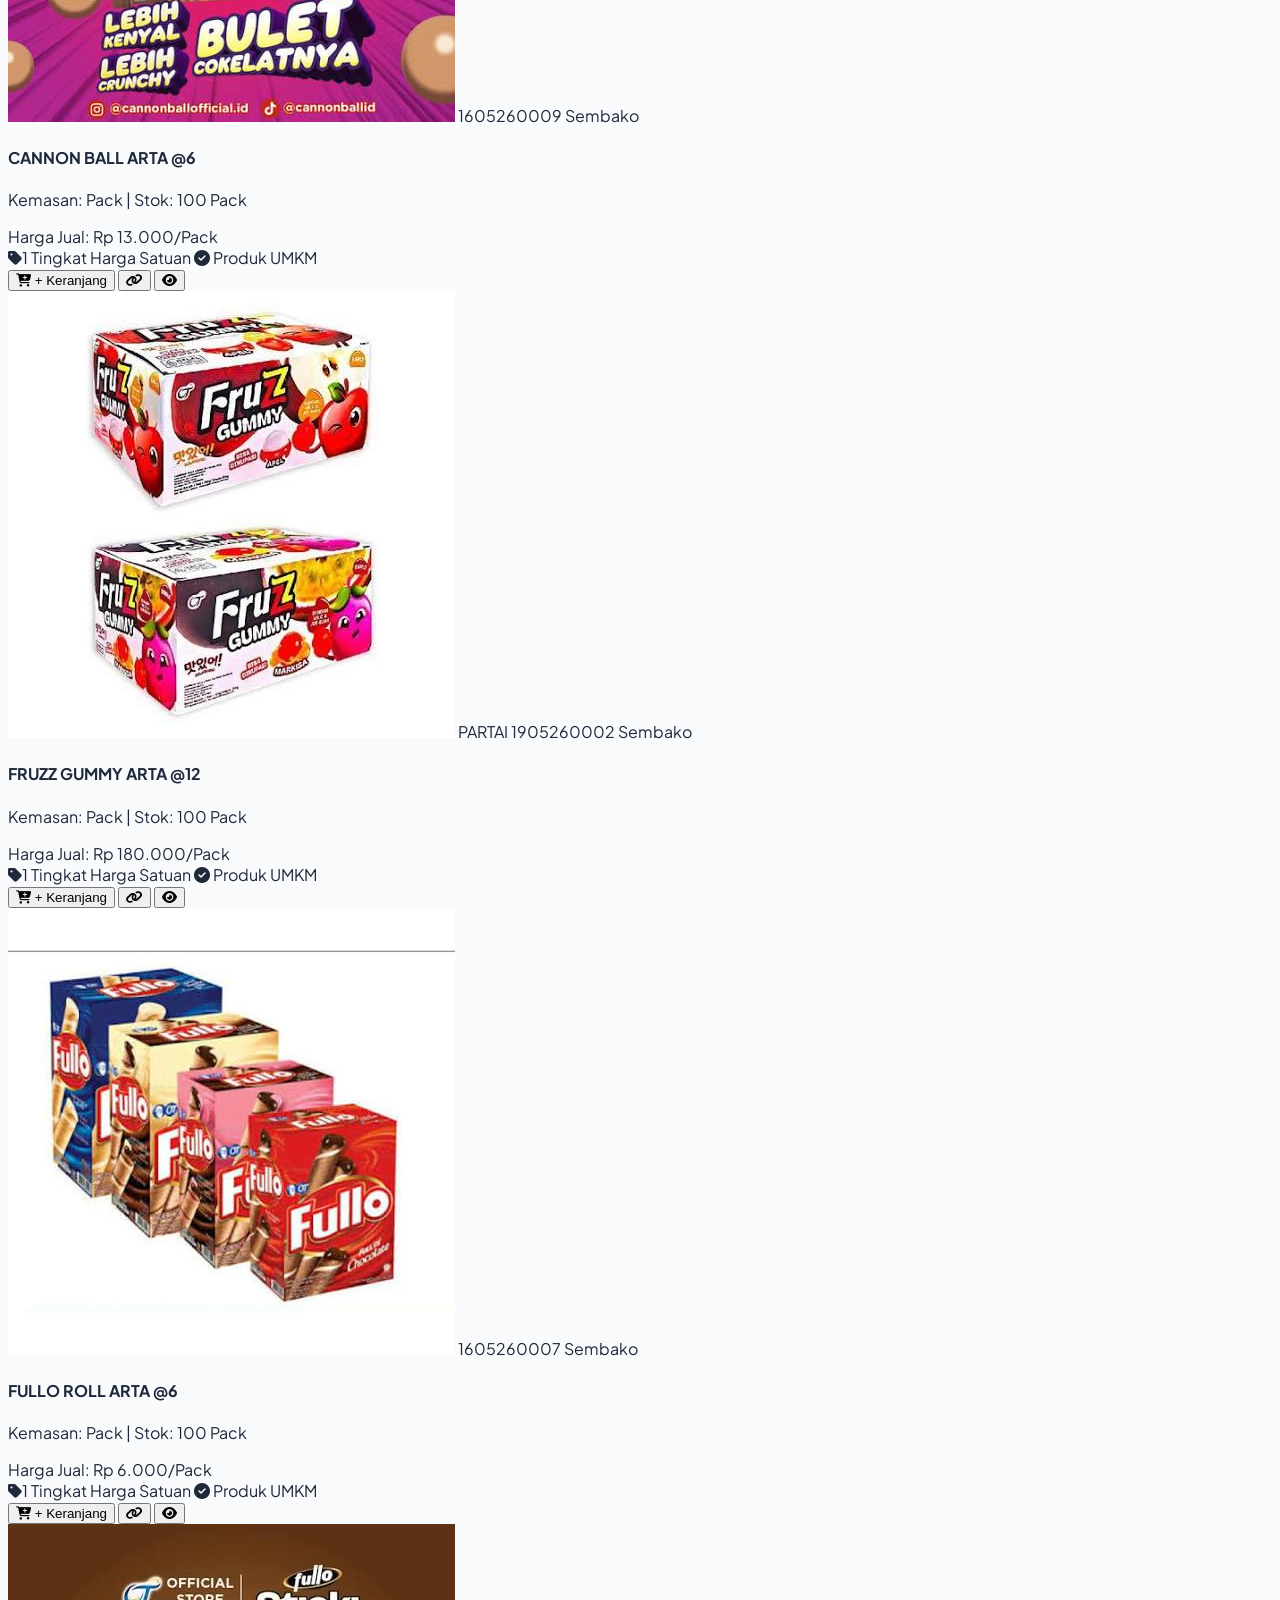
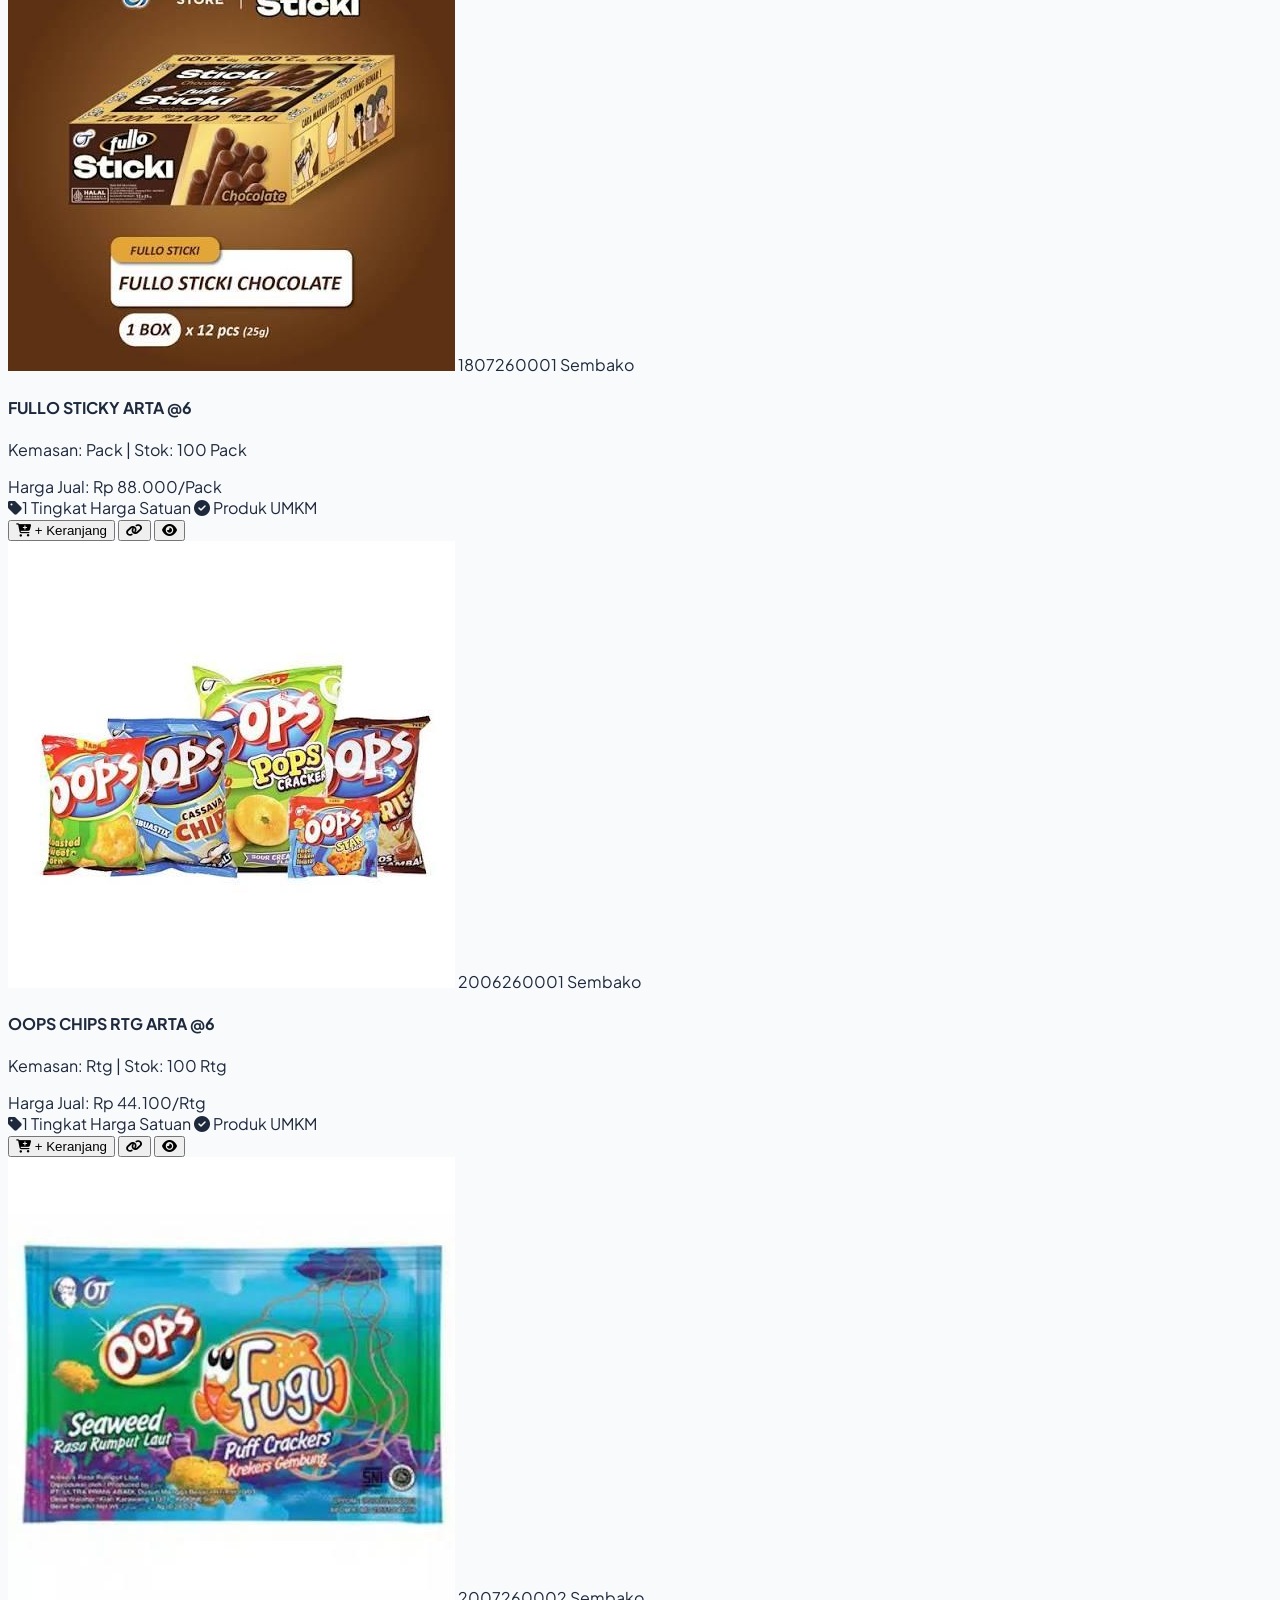
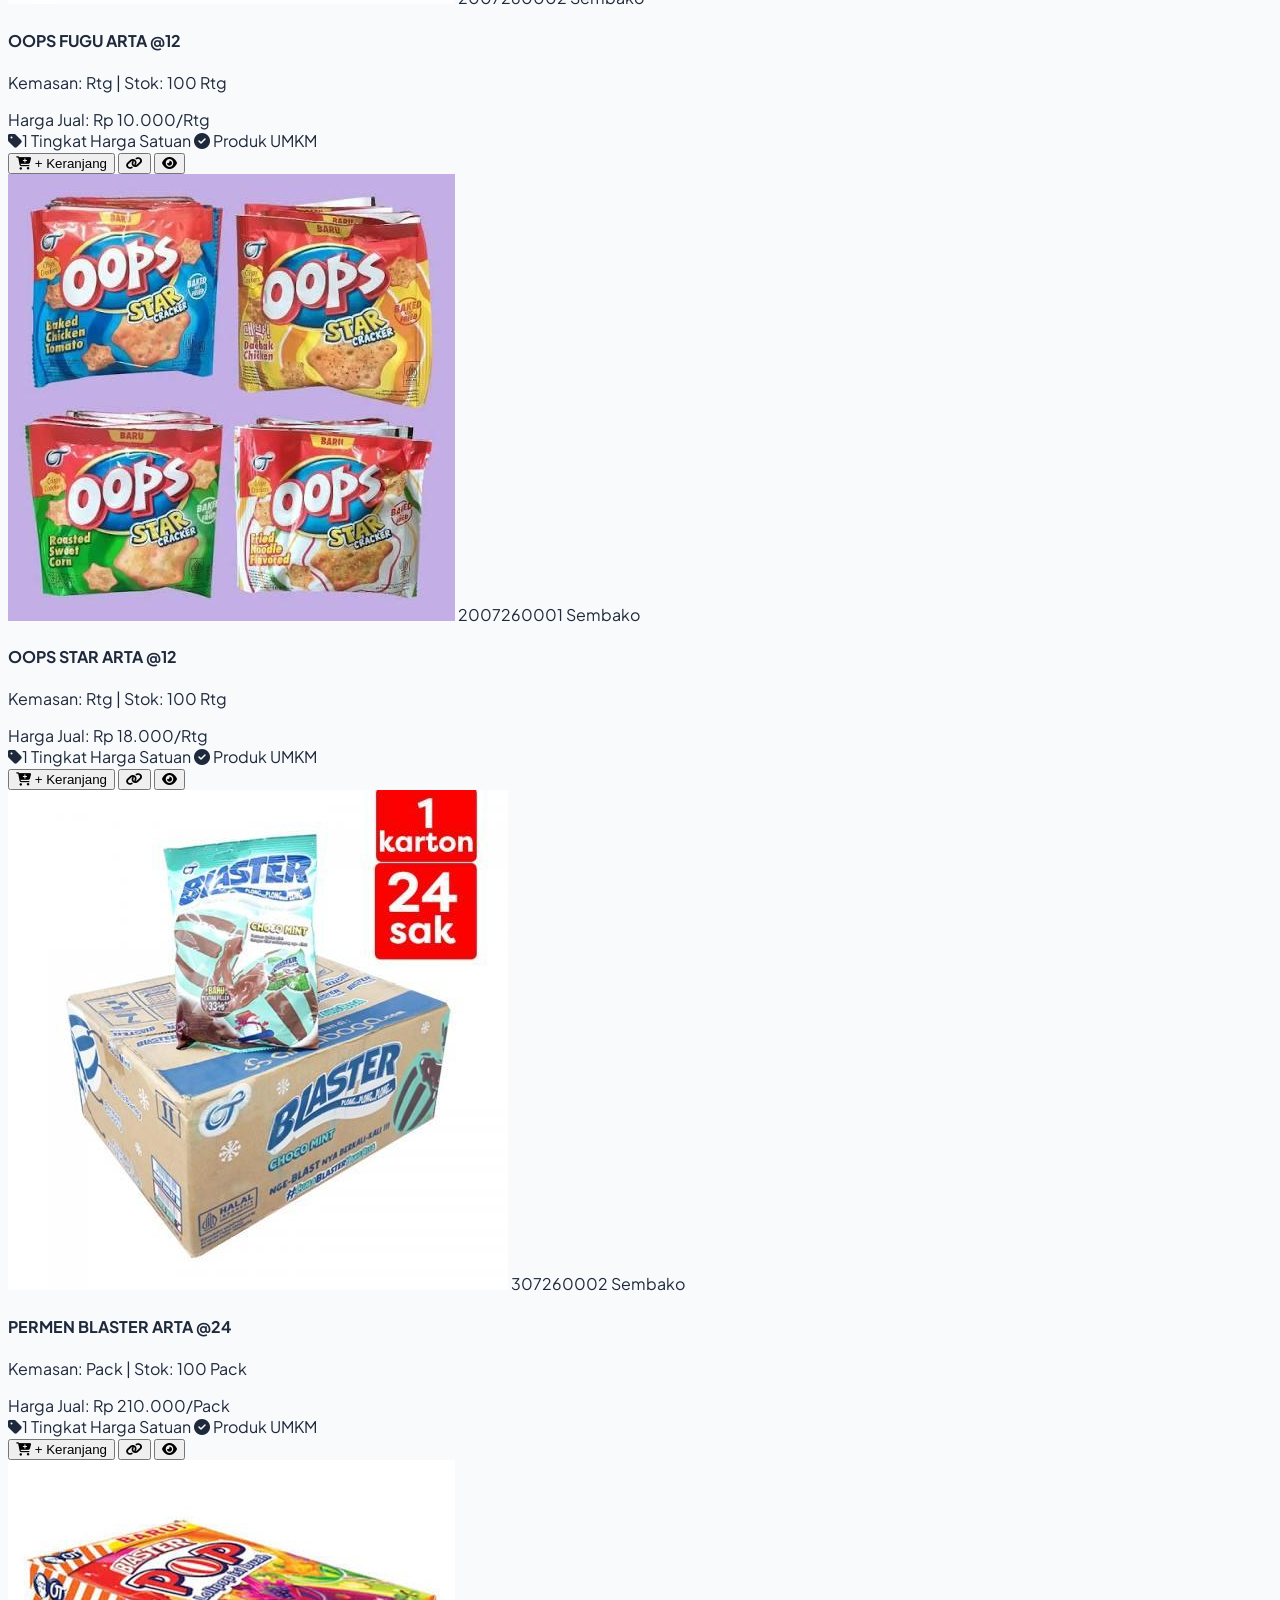
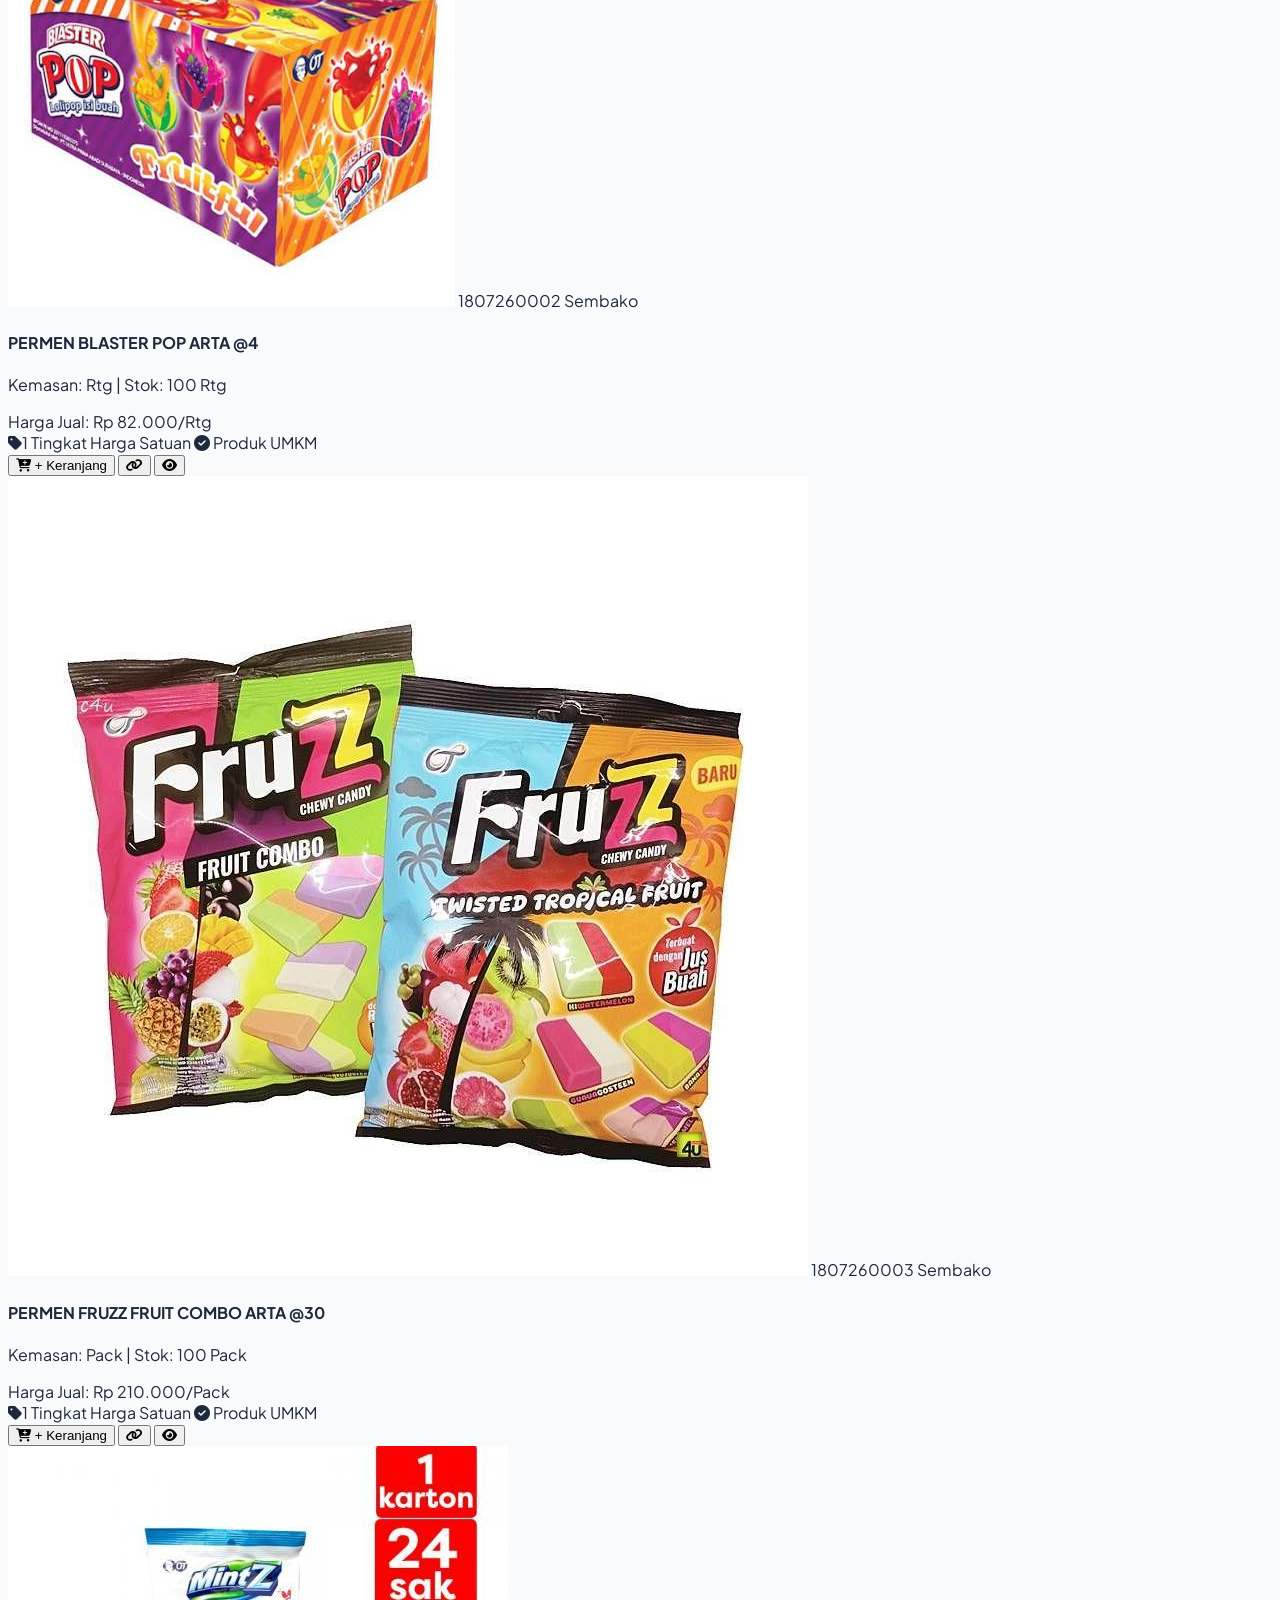
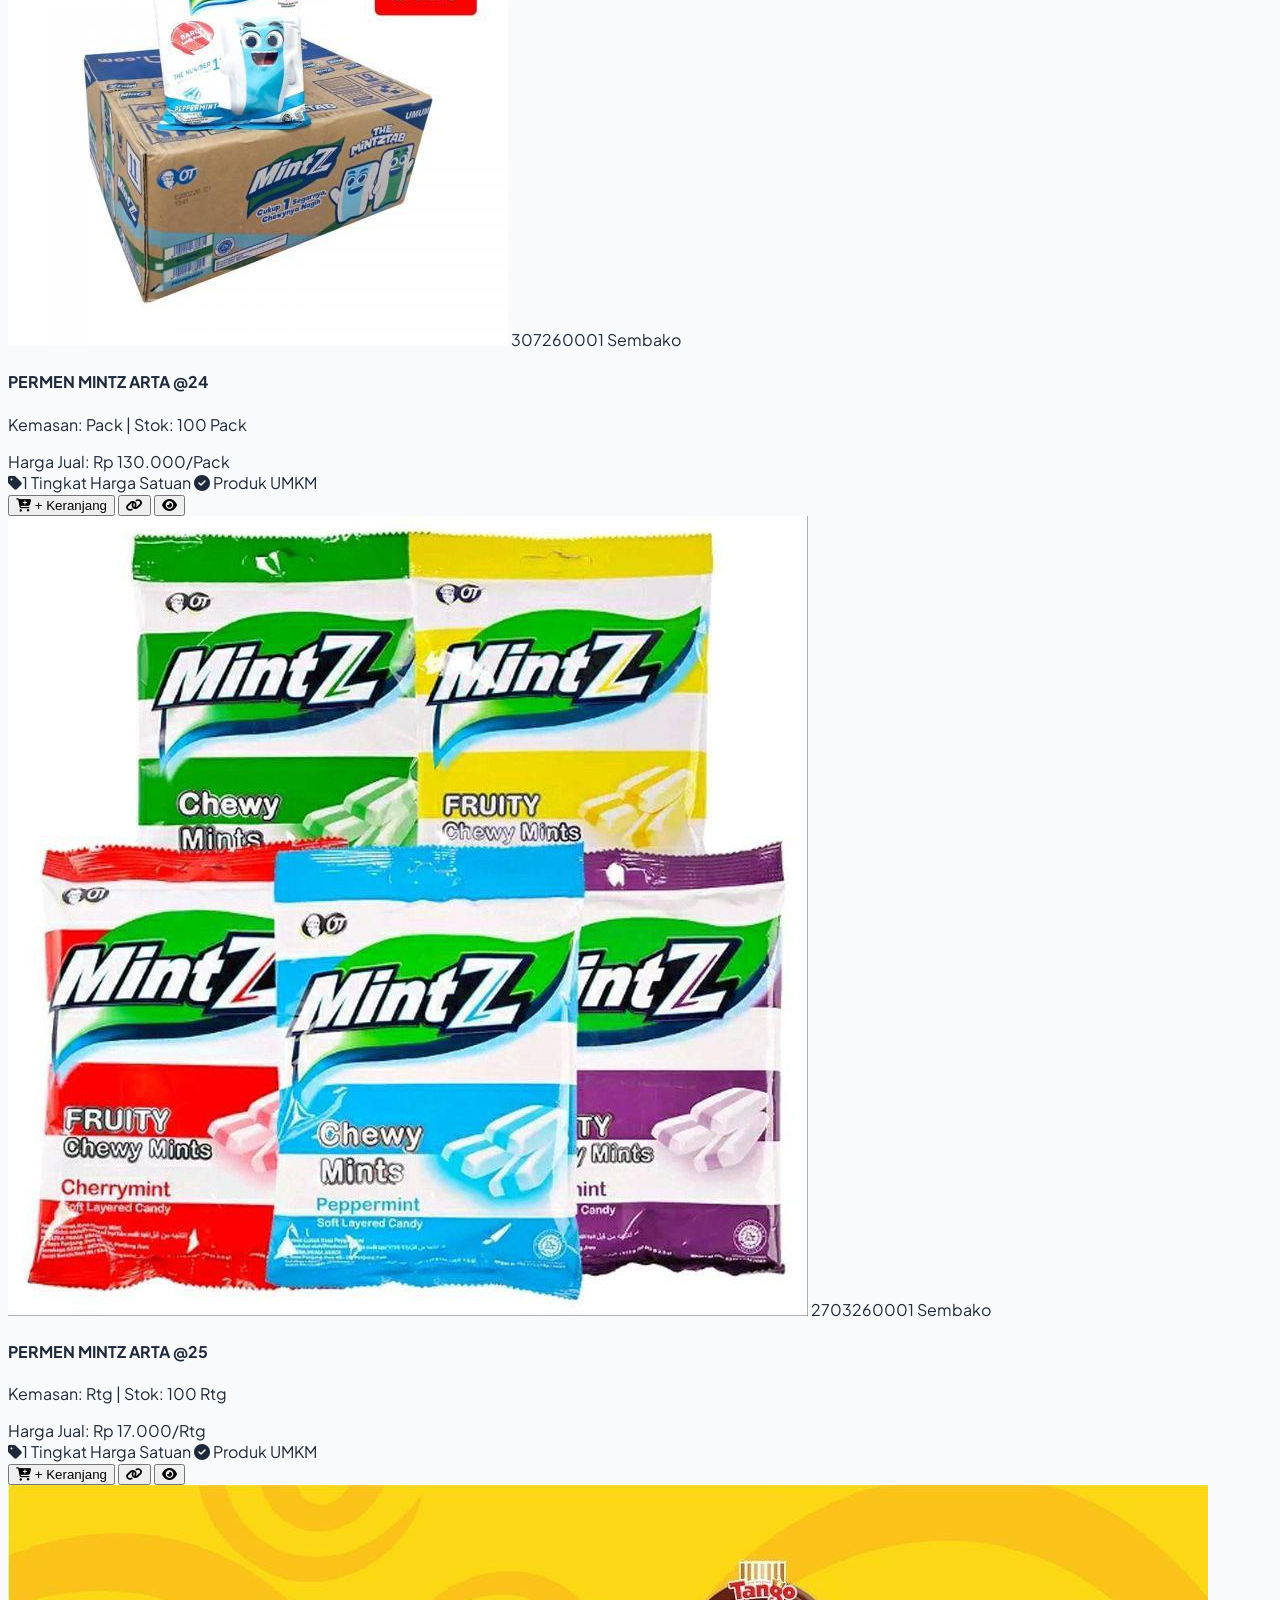
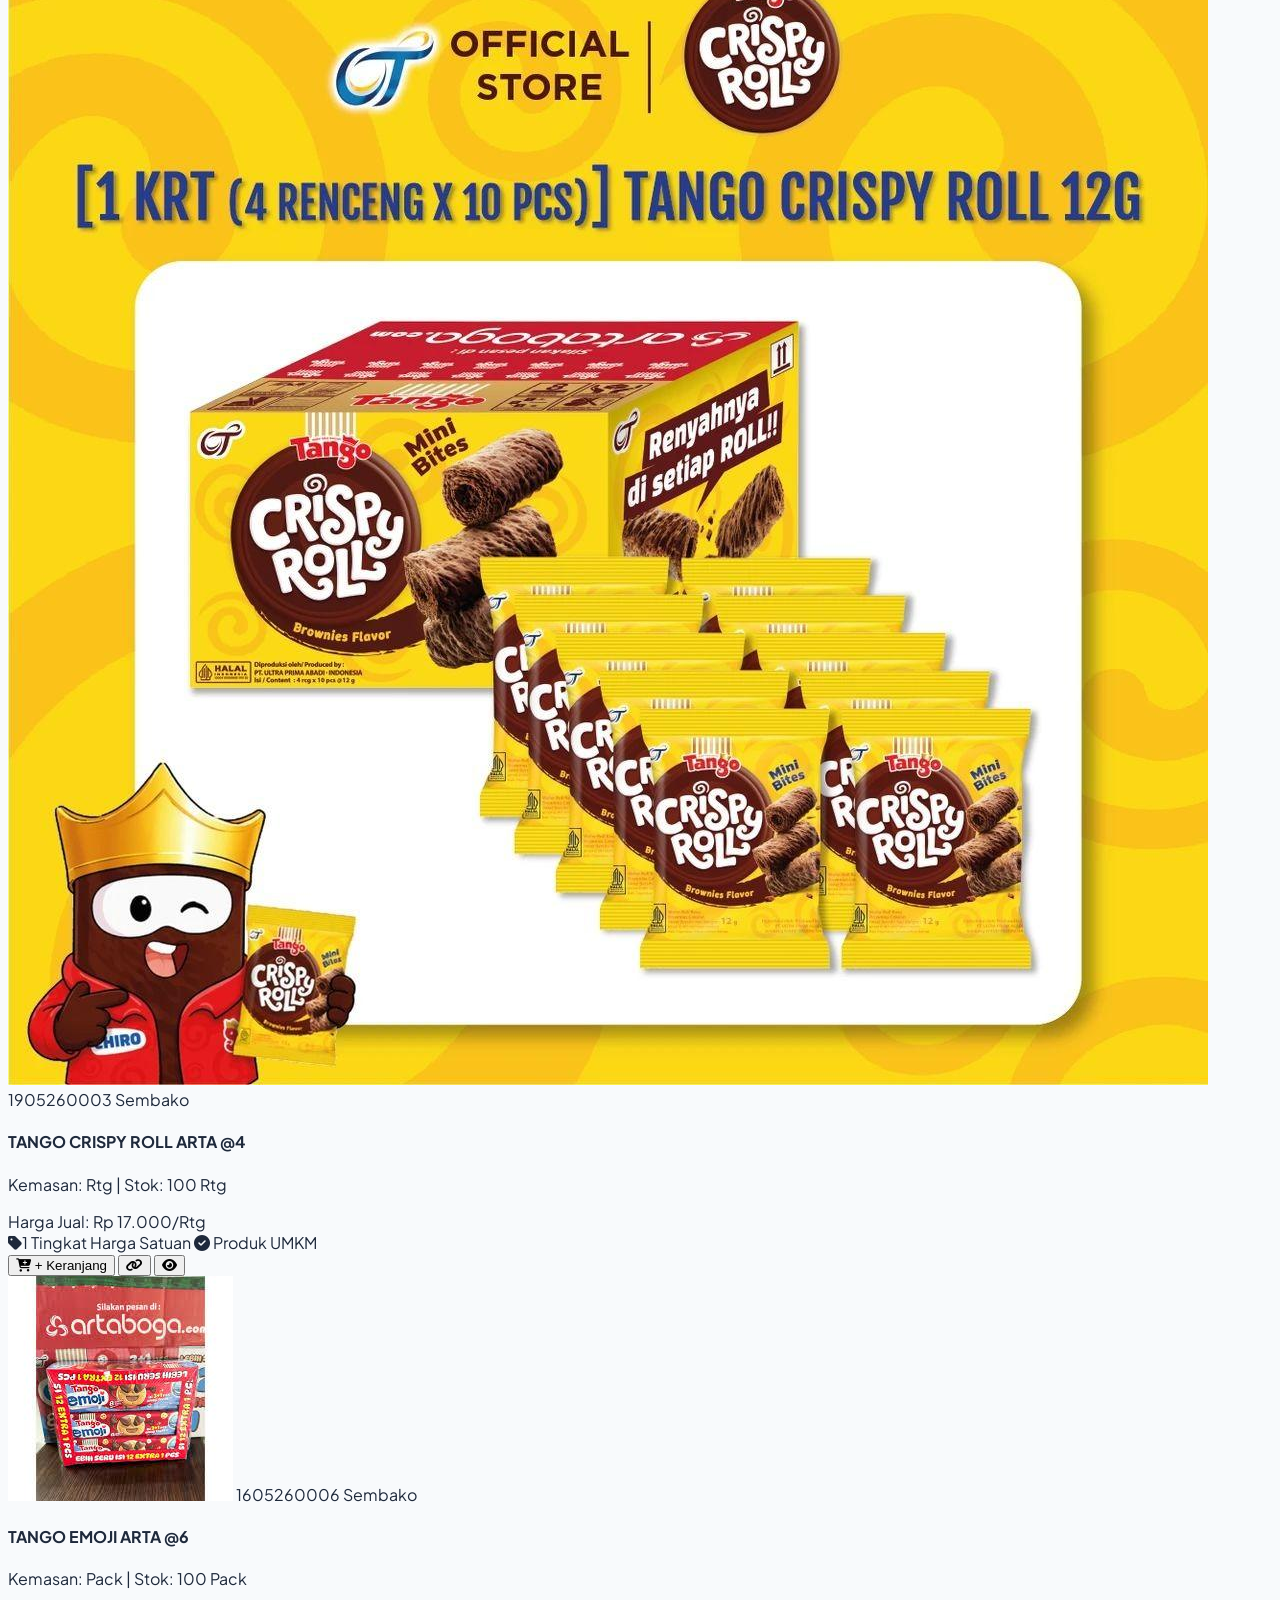
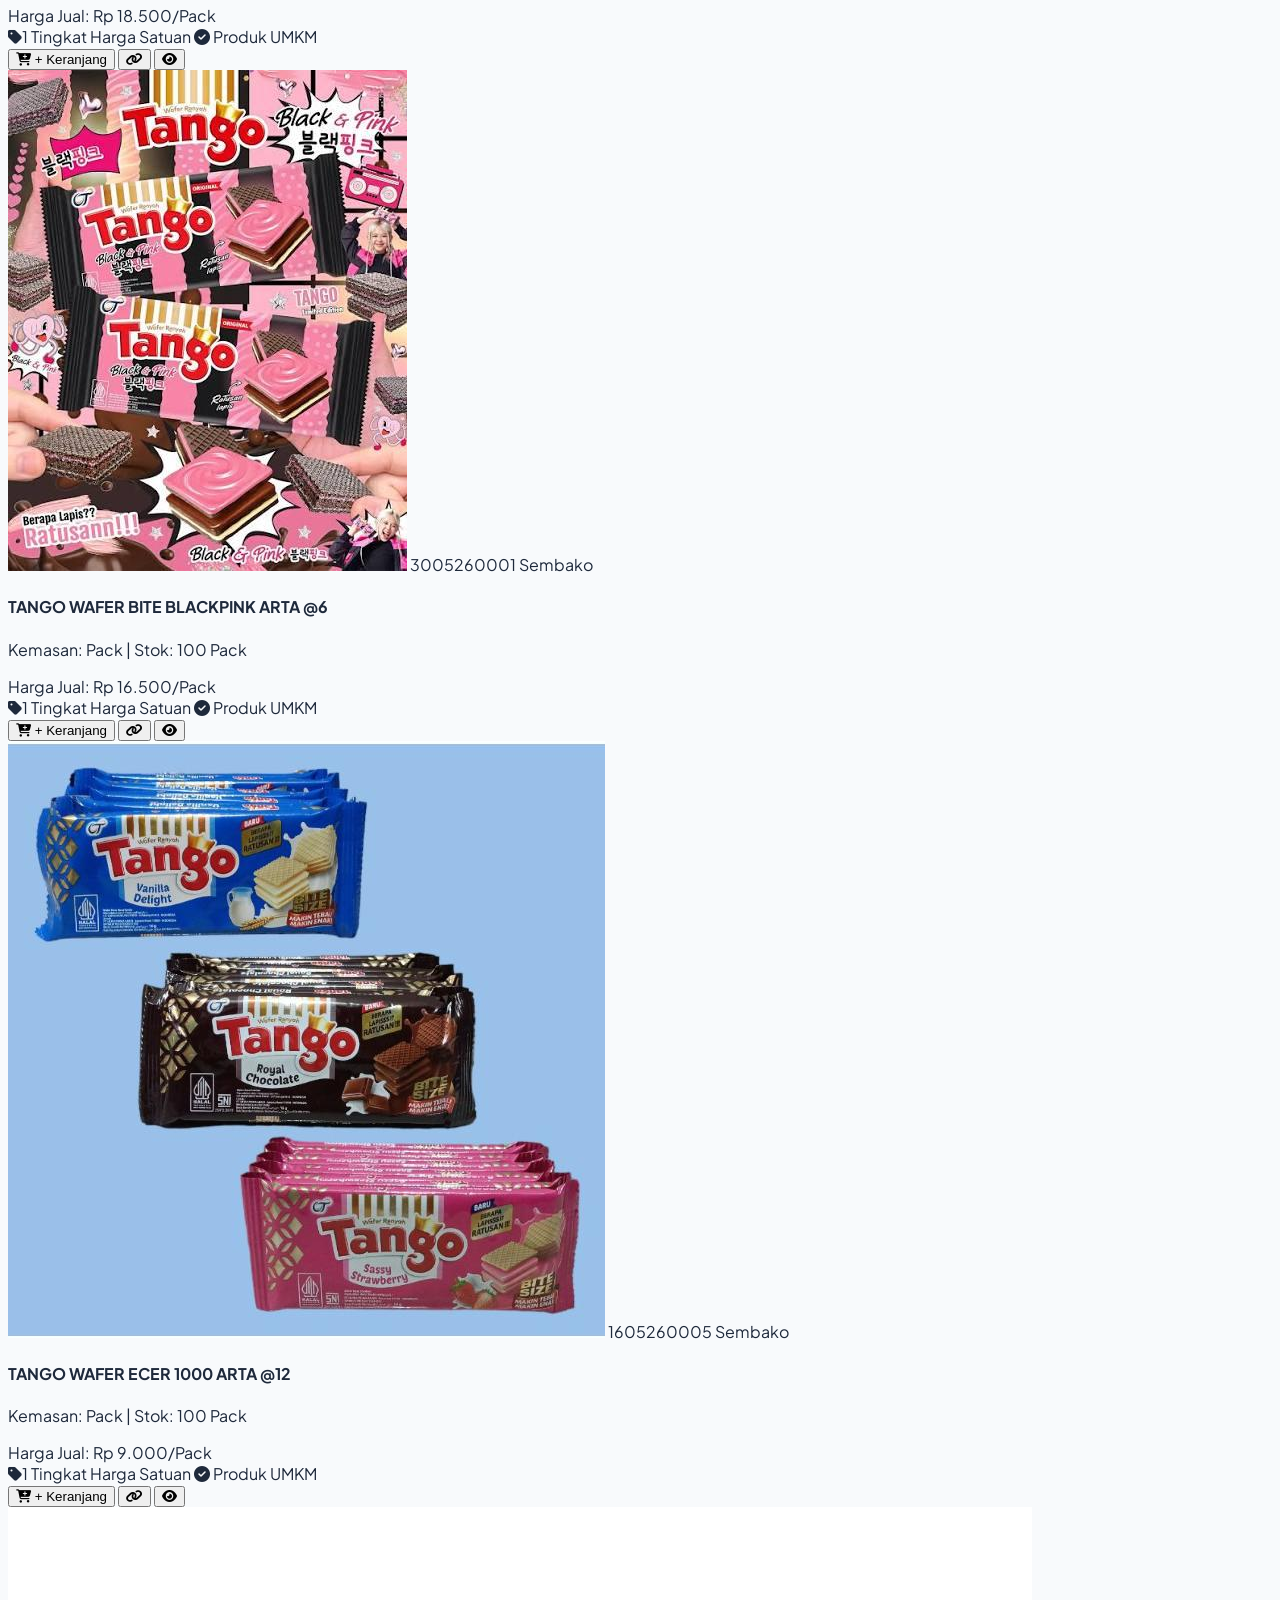
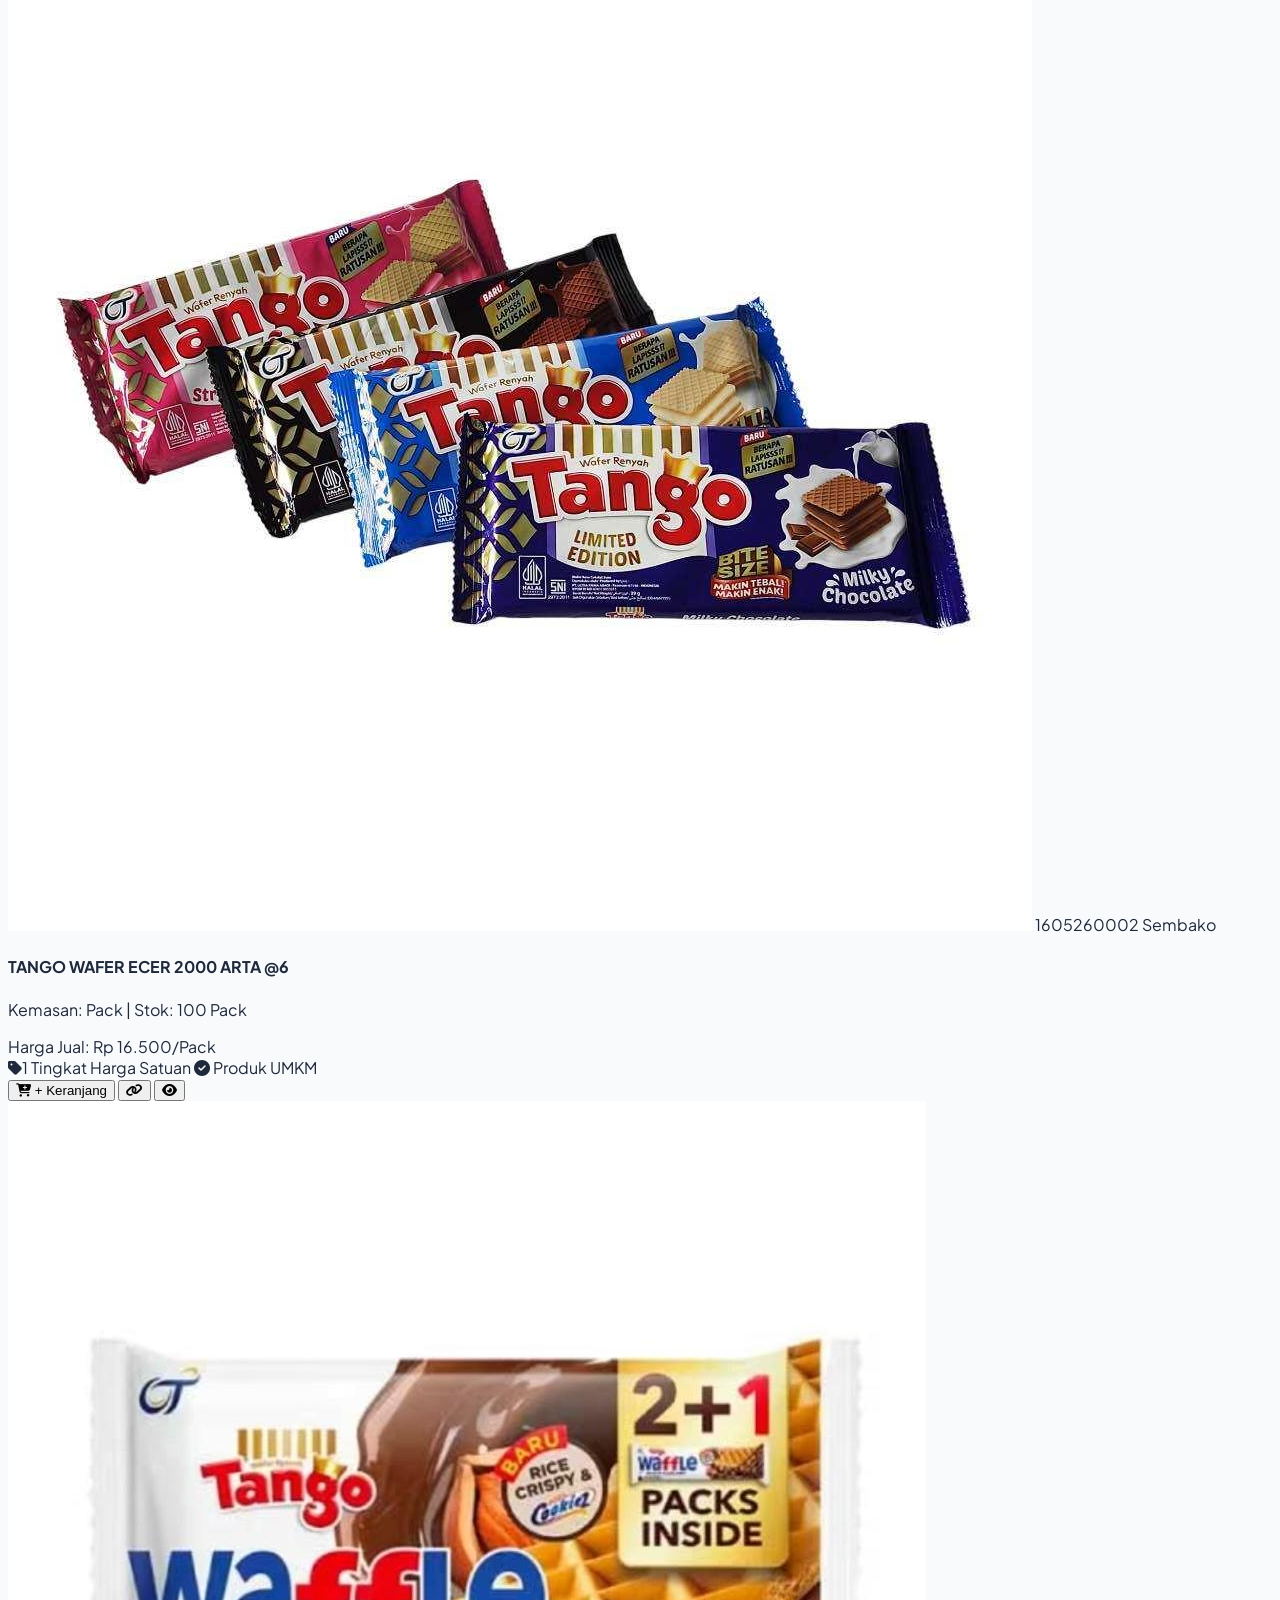
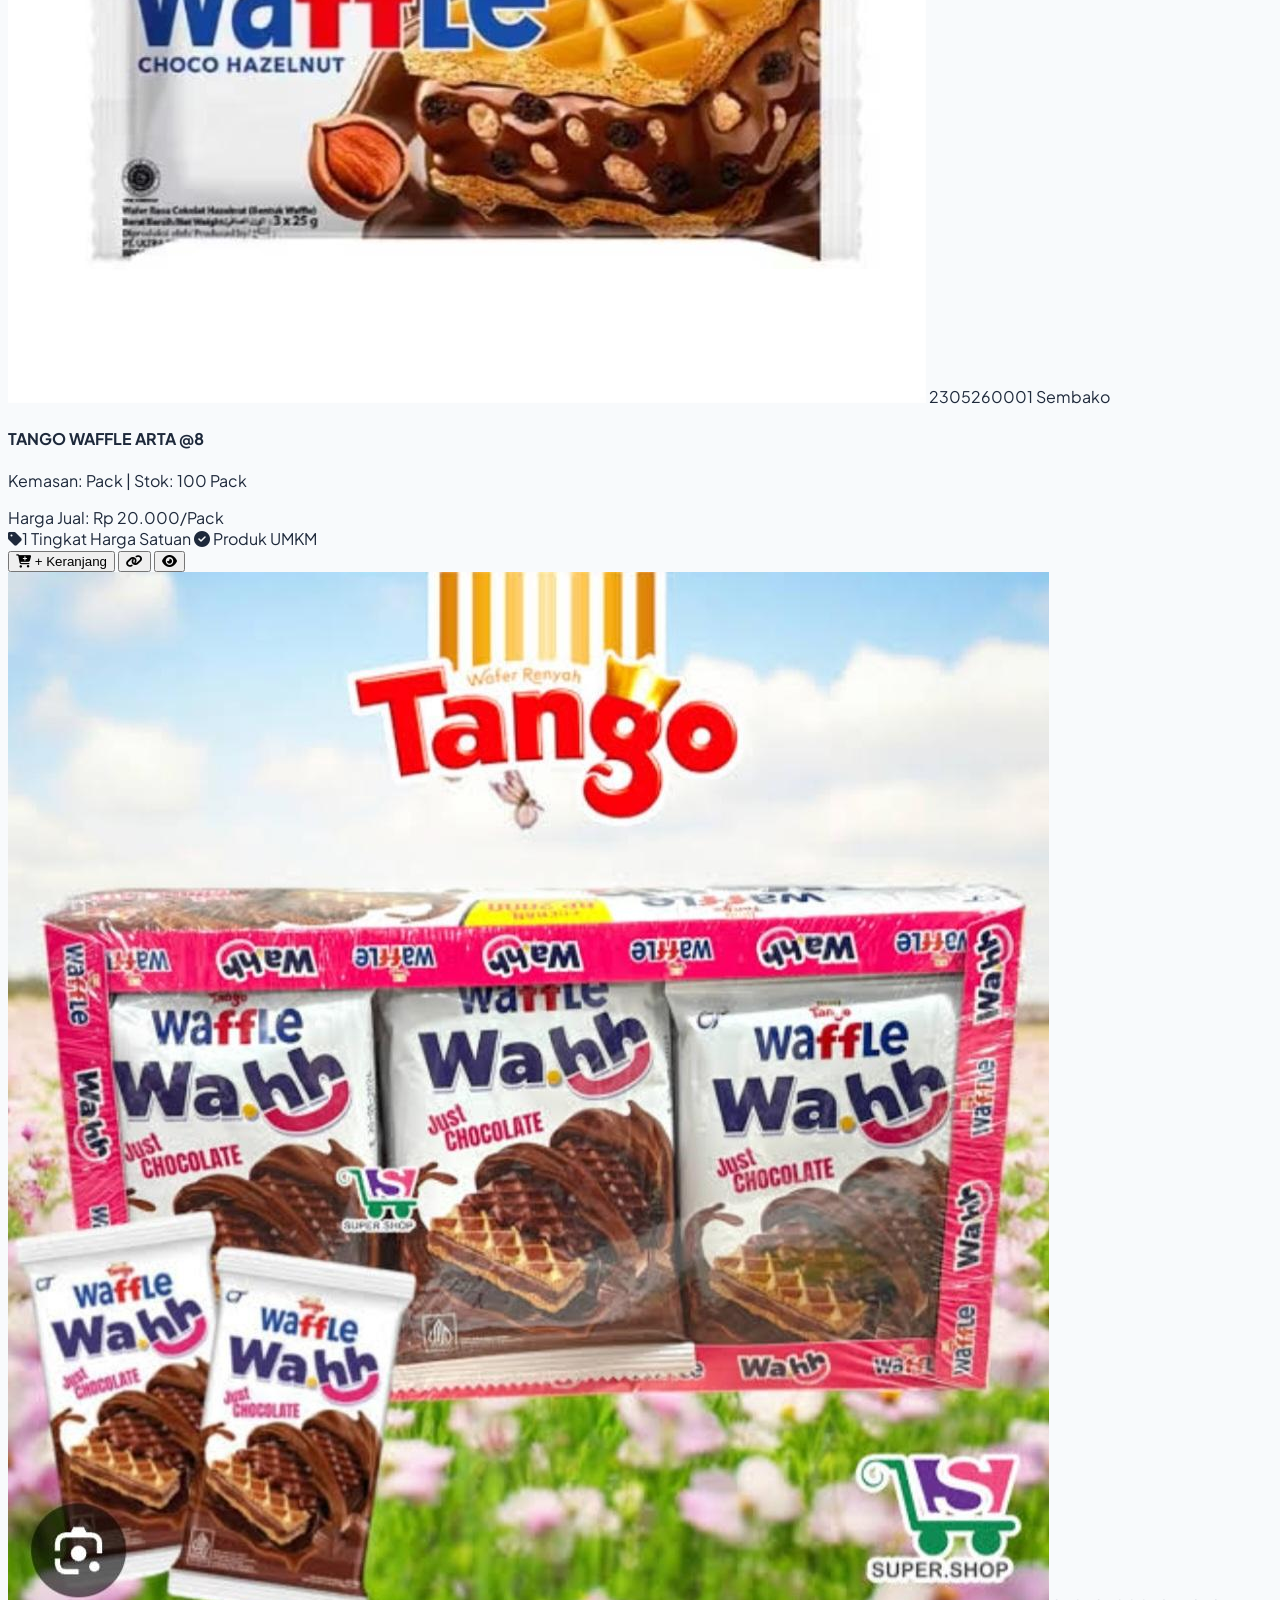
==== commit 7a292142: "Revert "menambah gambar inventaris" This reverts commit 7fb65897498ca2694bd36f9108510799940457ed." ====
--- a/index.html
+++ b/index.html
@@ -208,7 +208,7 @@
             Penyedia kebutuhan pokok, sembako, makanan olahan, dan produk UMKM terlengkap dengan harga satuan pasti terjangkau.
           </p>
           <p class="text-[11px] text-slate-500">
-            Akses Admin: Masuk dengan Akun Google terdaftar dan masukkan password keamanan admin ("timeless") untuk membuka modul WMS, Dokumen Faktur, Inventaris Alat, dan Edit Katalog.
+            Akses Admin: Masuk dengan Akun Google terdaftar dan masukkan password keamanan admin untuk membuka modul WMS, Dokumen Faktur, Inventaris Alat, dan Edit Katalog.
           </p>
         </div>
 
@@ -224,8 +224,7 @@
         </div>
 
         <div>
-          <h5 class="text-white font-bold text-xs uppercase tracking-wider mb-3">Kontak & Alamat Toko</h5>
-          <p class="text-xs leading-relaxed mb-1.5"><i class="fa-solid fa-location-dot text-rose-400 mr-1"></i> <span class="text-slate-200">Jl. Raya Kendalpayak No.1A, Segaran, Kendalpayak, Kec. Pakisaji, Kabupaten Malang, Jawa Timur 65162</span></p>
+          <h5 class="text-white font-bold text-xs uppercase tracking-wider mb-3">Kontak & Layanan</h5>
           <p class="text-xs leading-relaxed">WhatsApp: <span class="text-slate-200">0812-3456-7890</span></p>
           <p class="text-xs leading-relaxed">Jam Operasional: <span class="text-slate-200">Senin - Sabtu (07.30 - 17.30 WIB)</span></p>
           <p class="text-xs leading-relaxed">Pengiriman: <span class="text-slate-200">Armada Truk Toko & Ekspedisi</span></p>
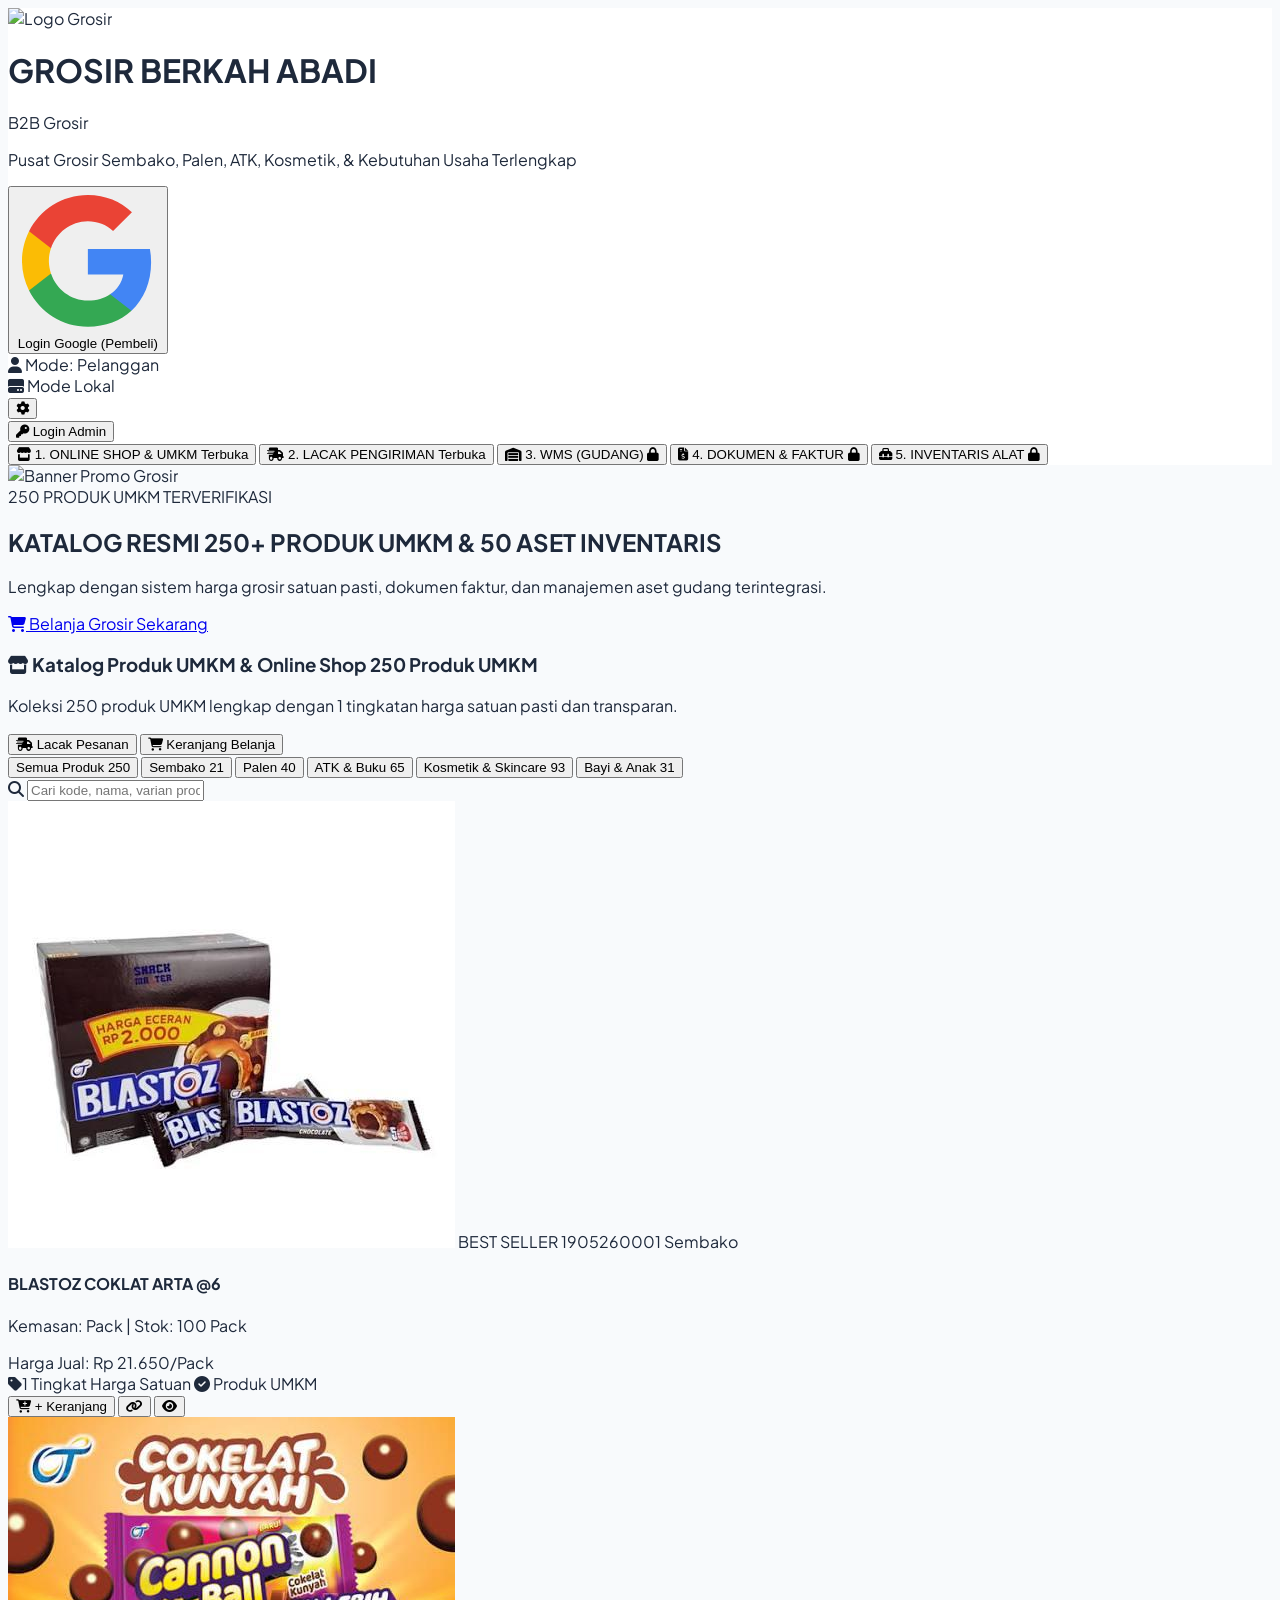
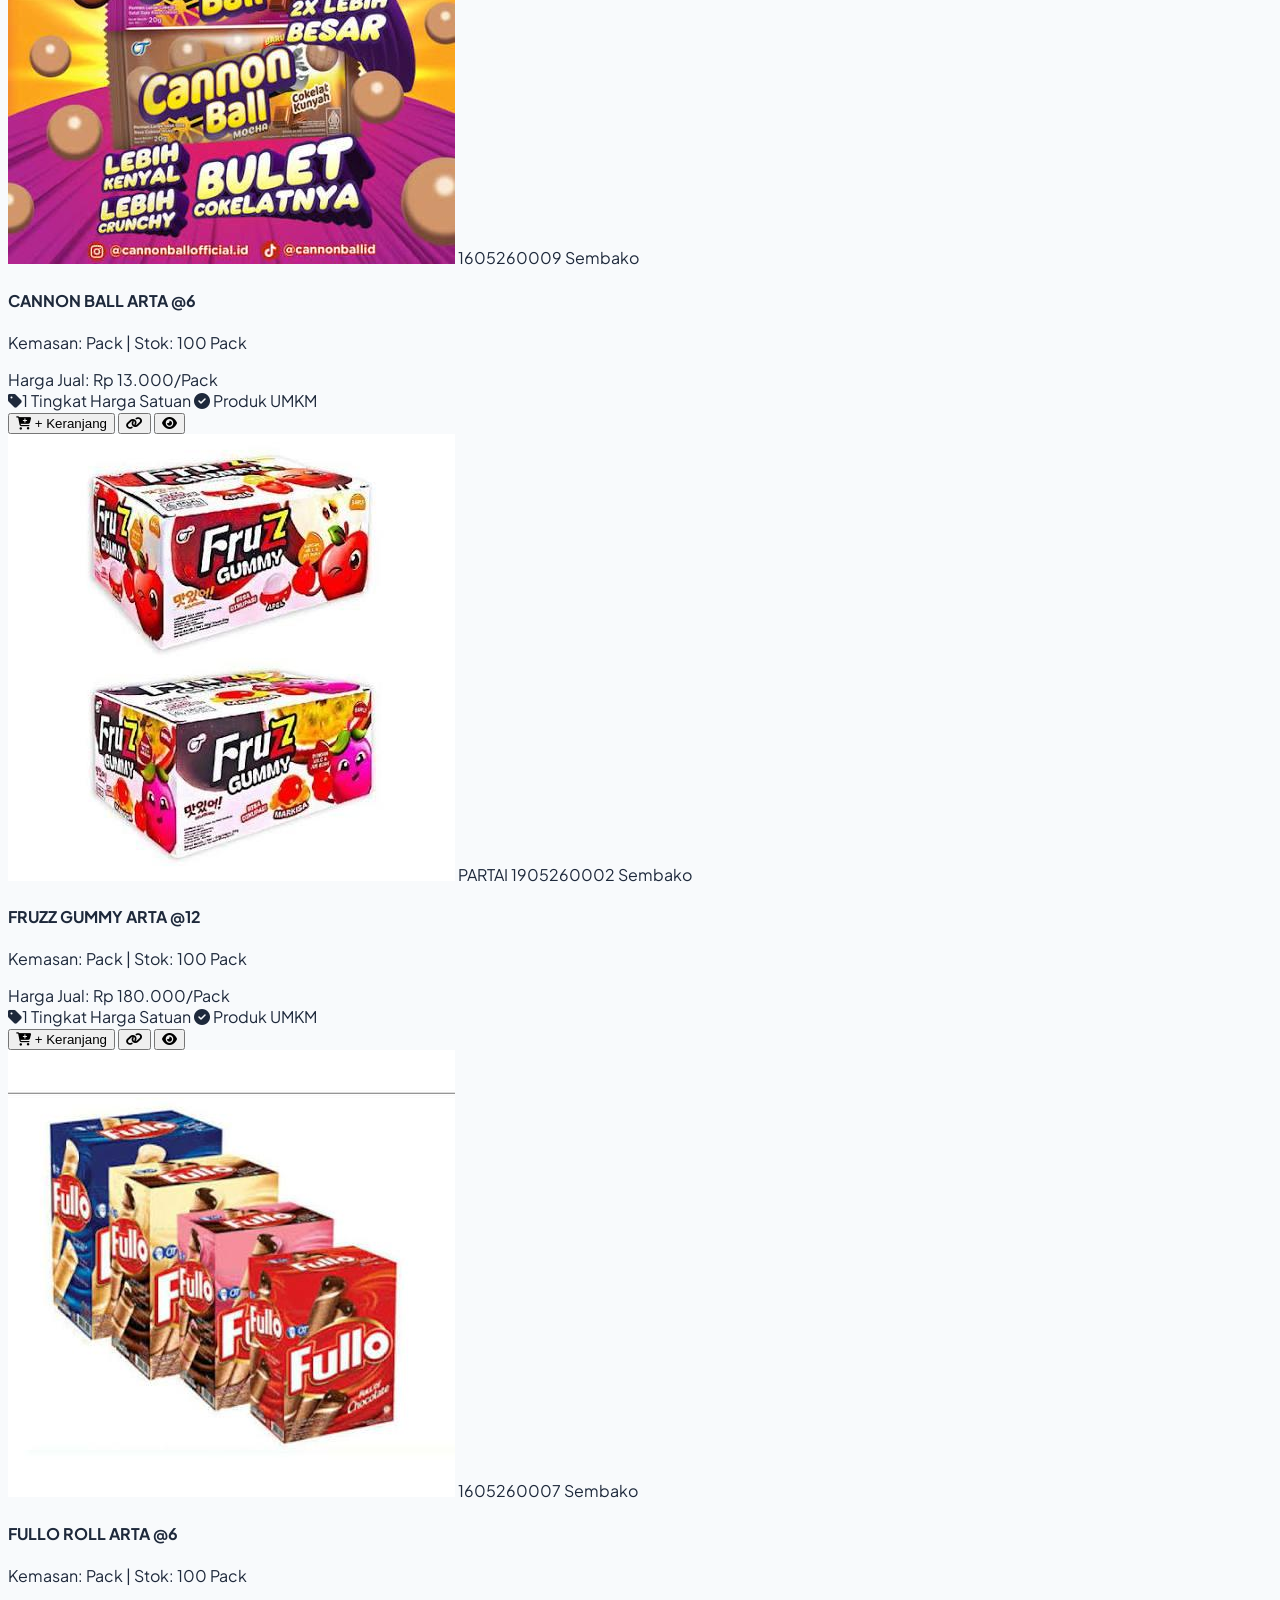
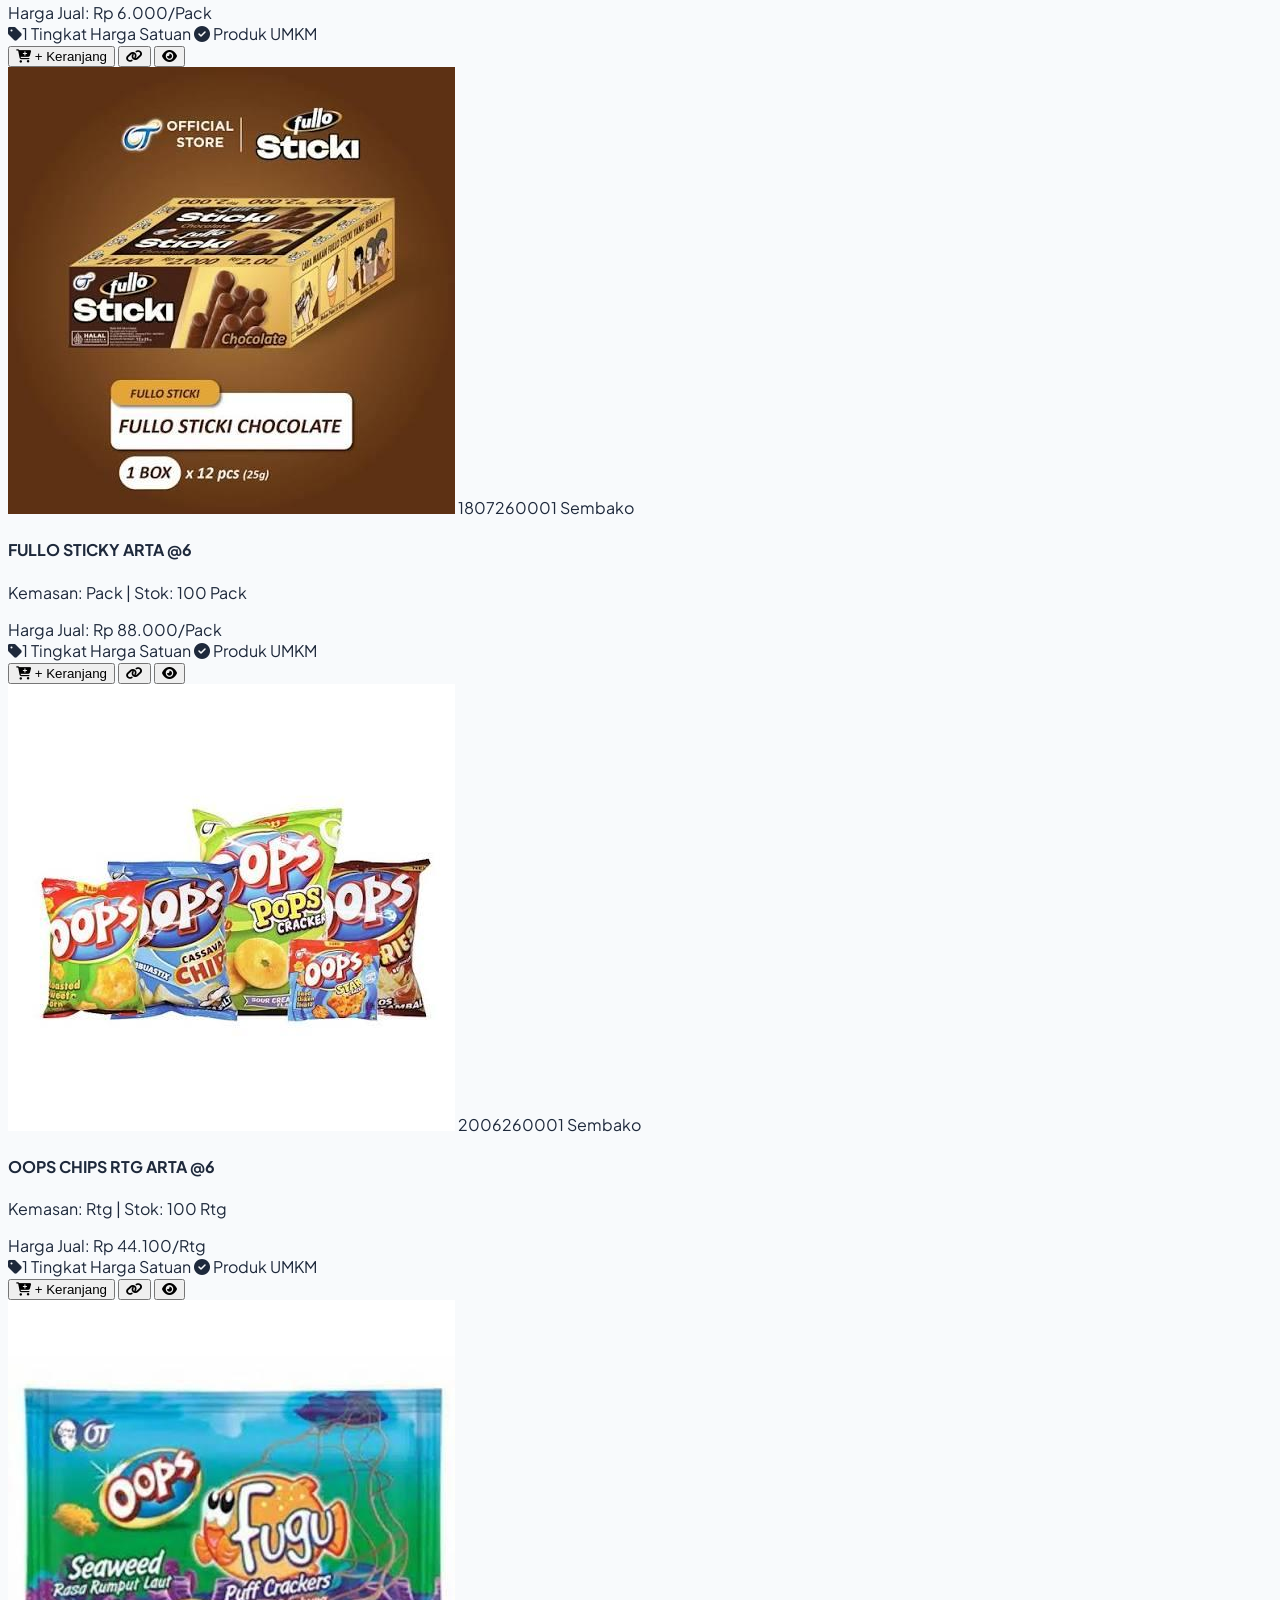
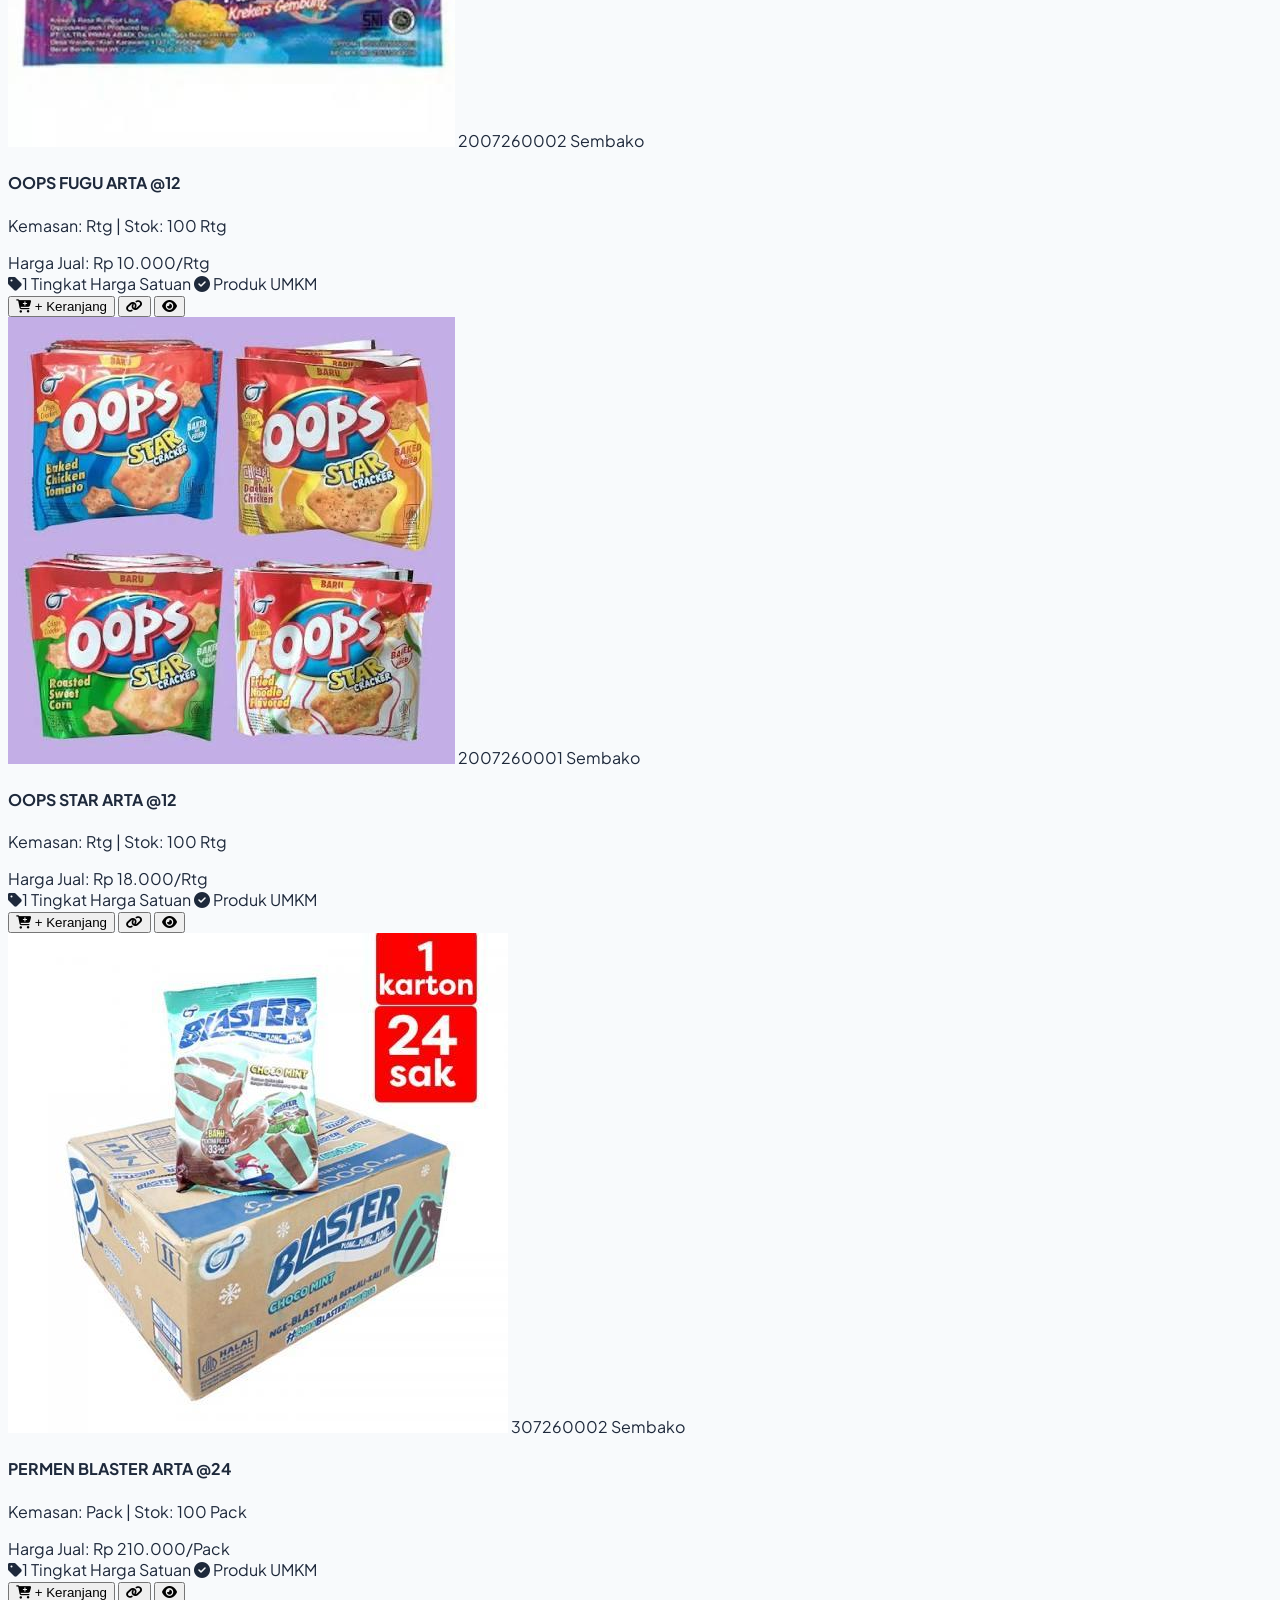
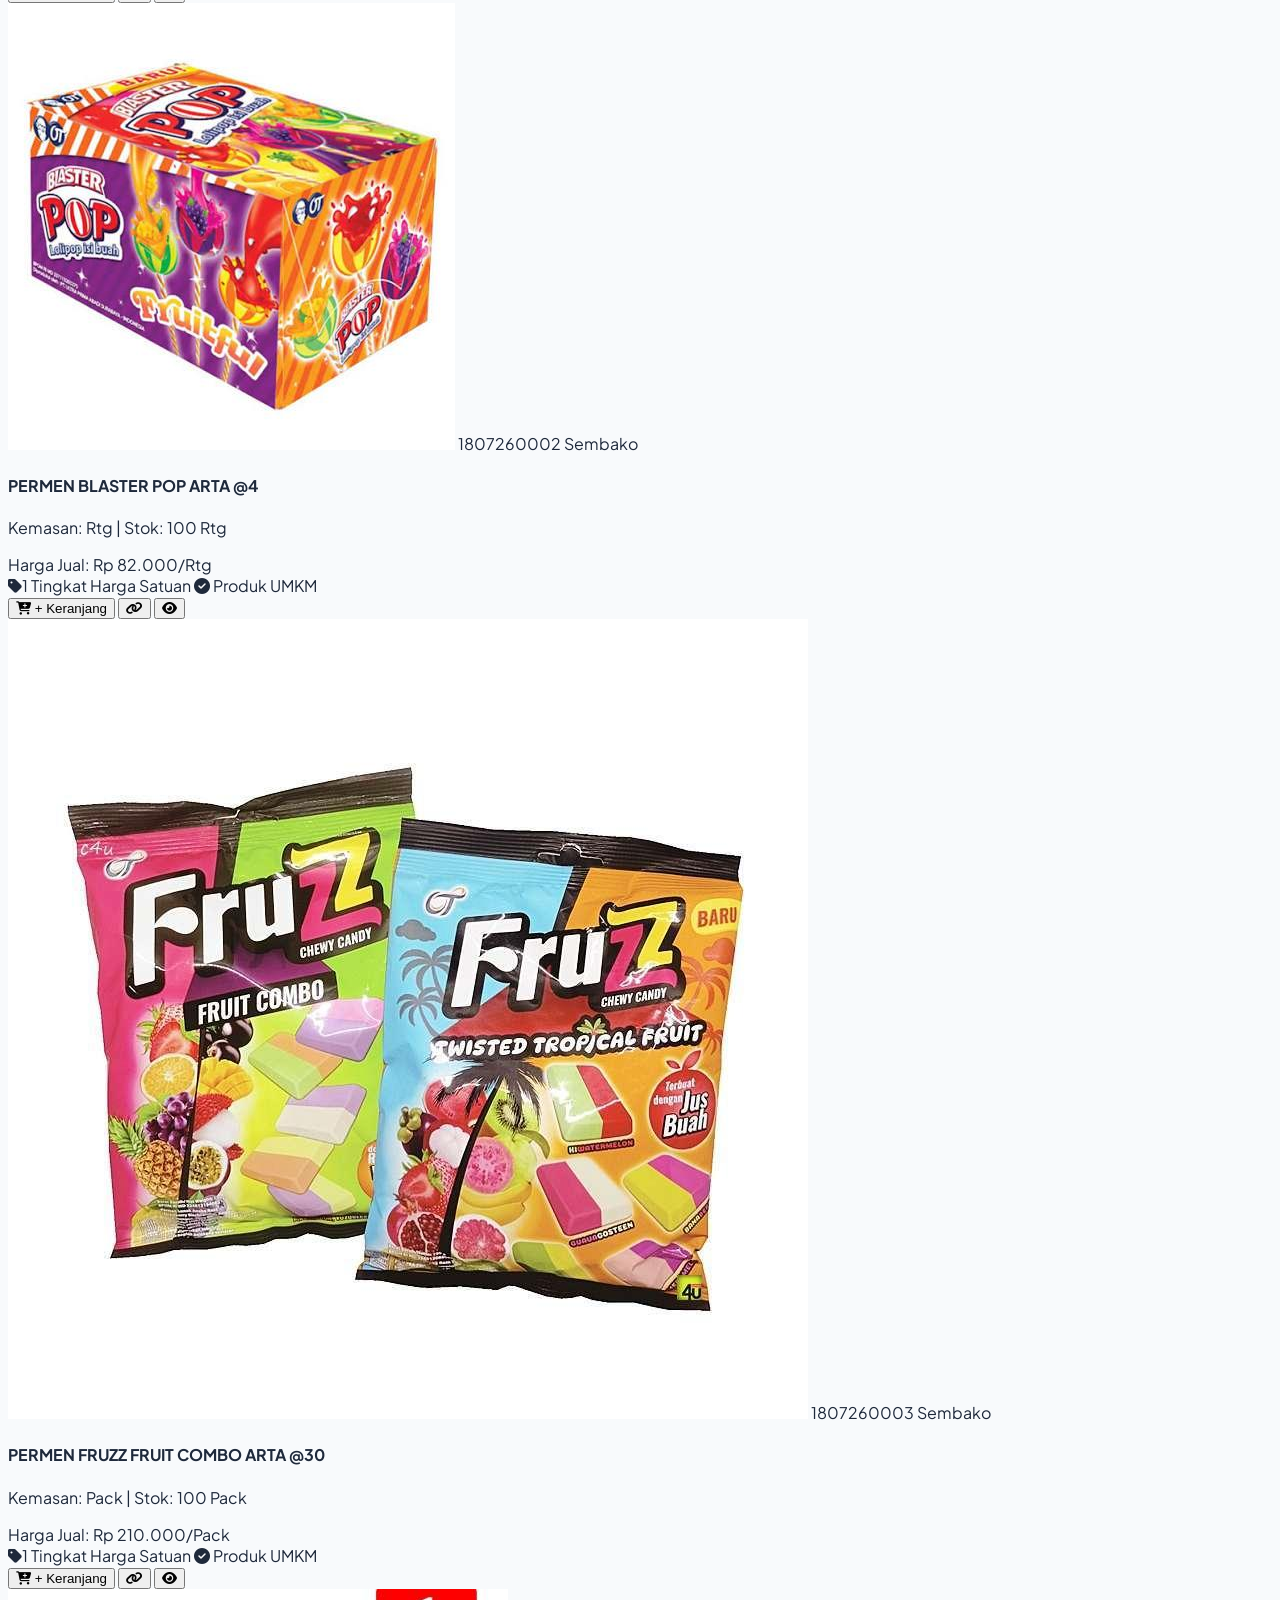
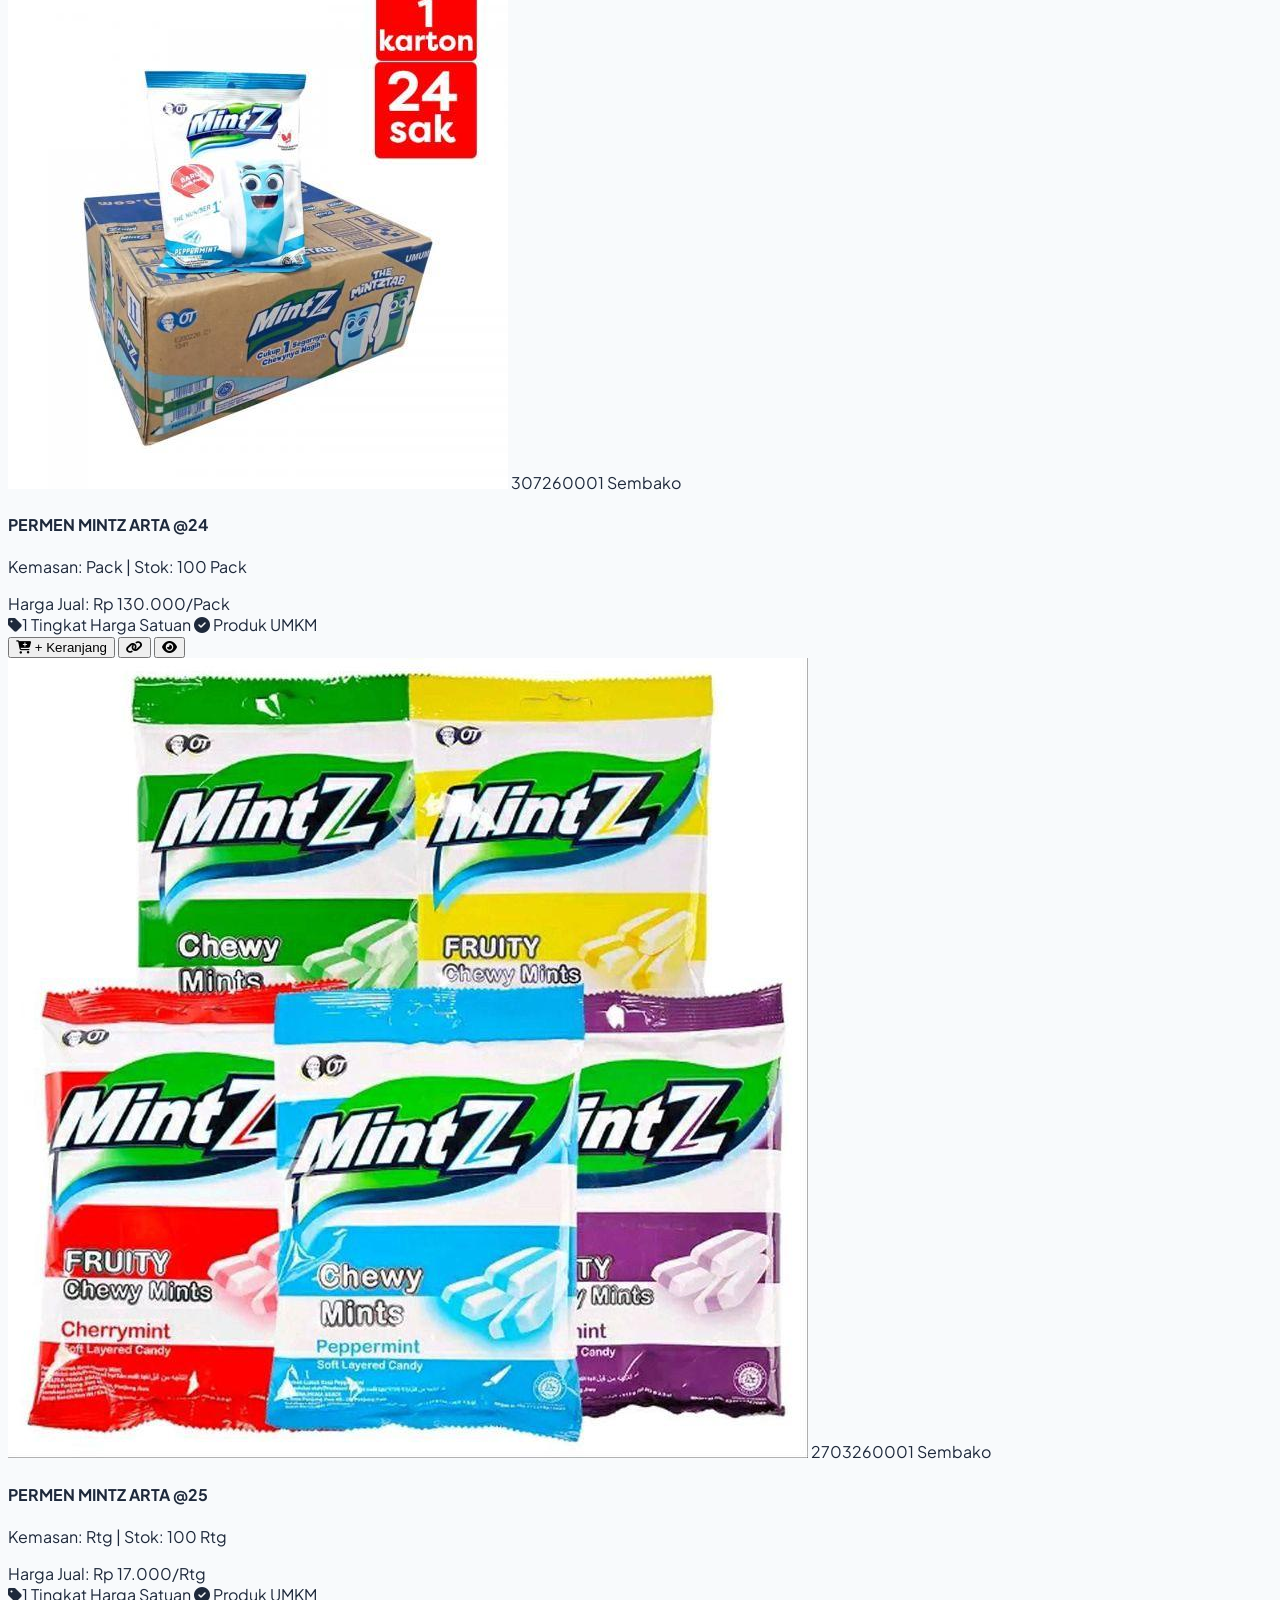
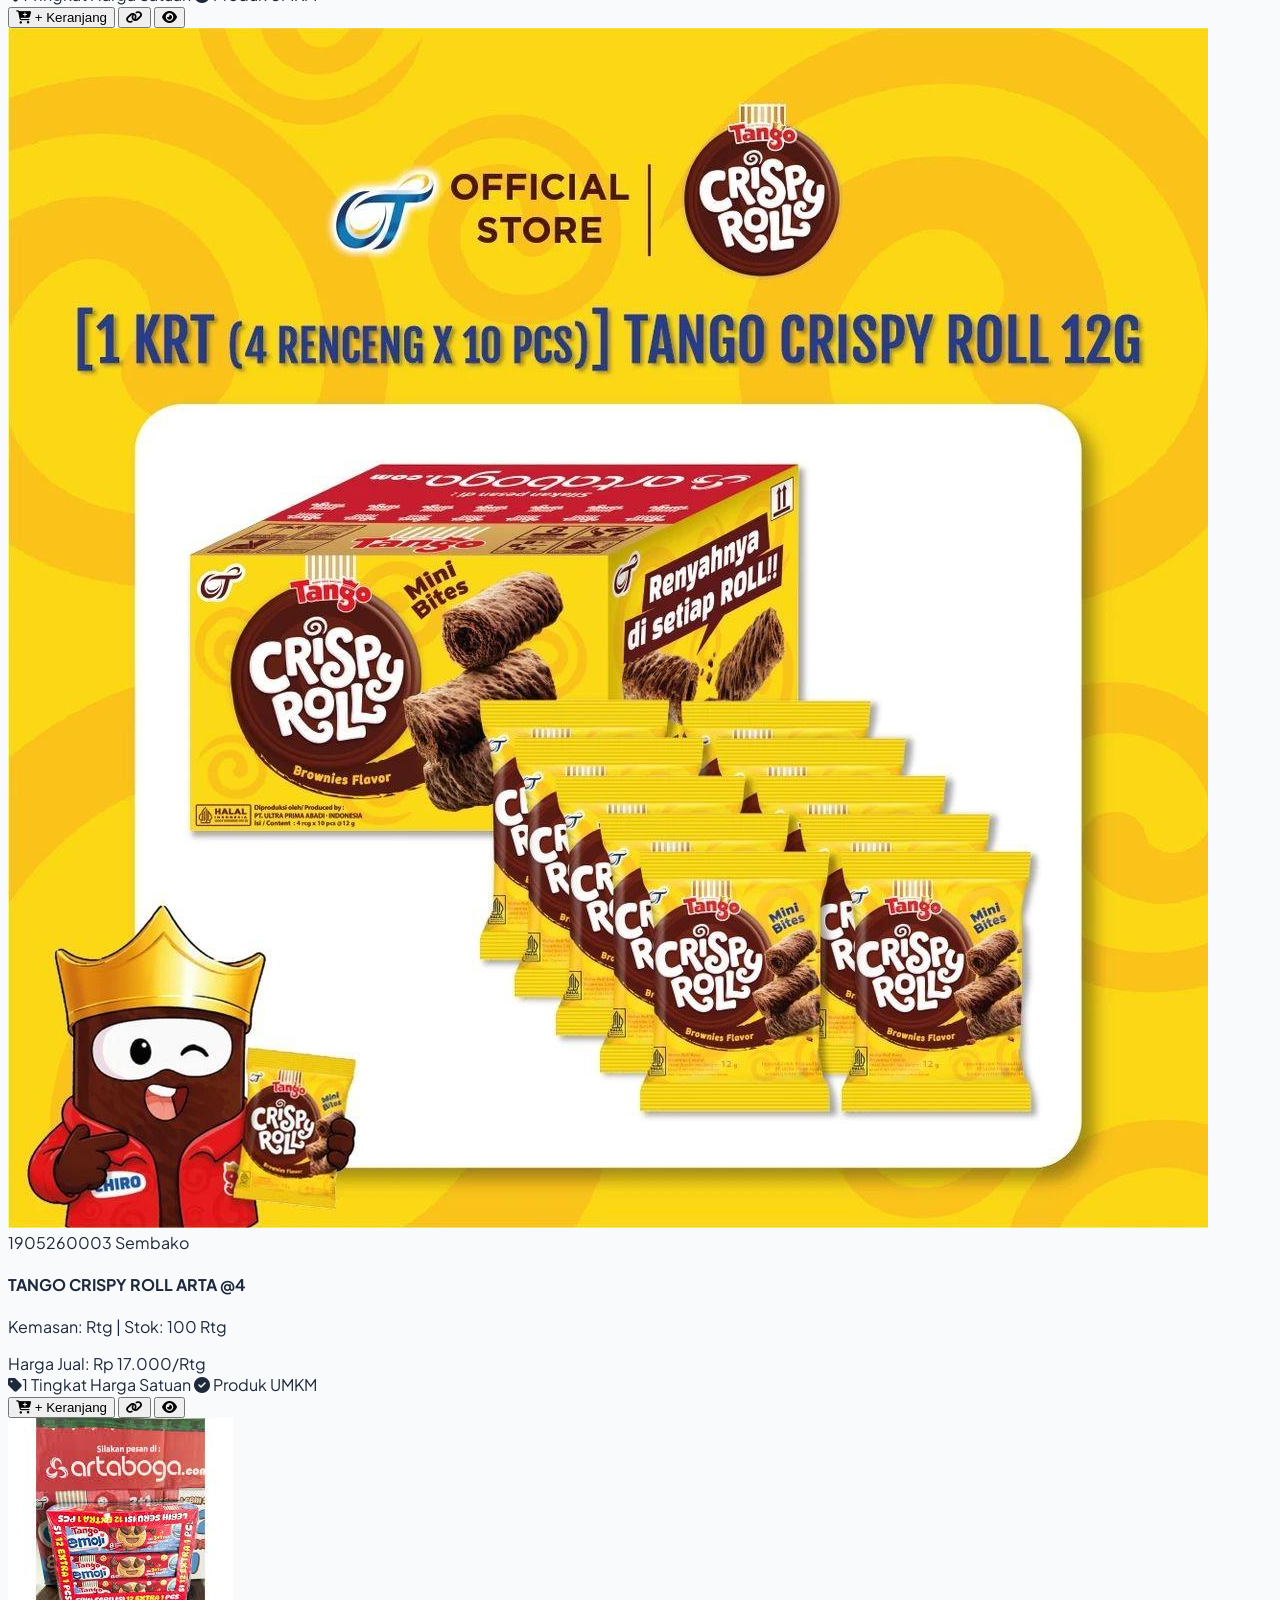
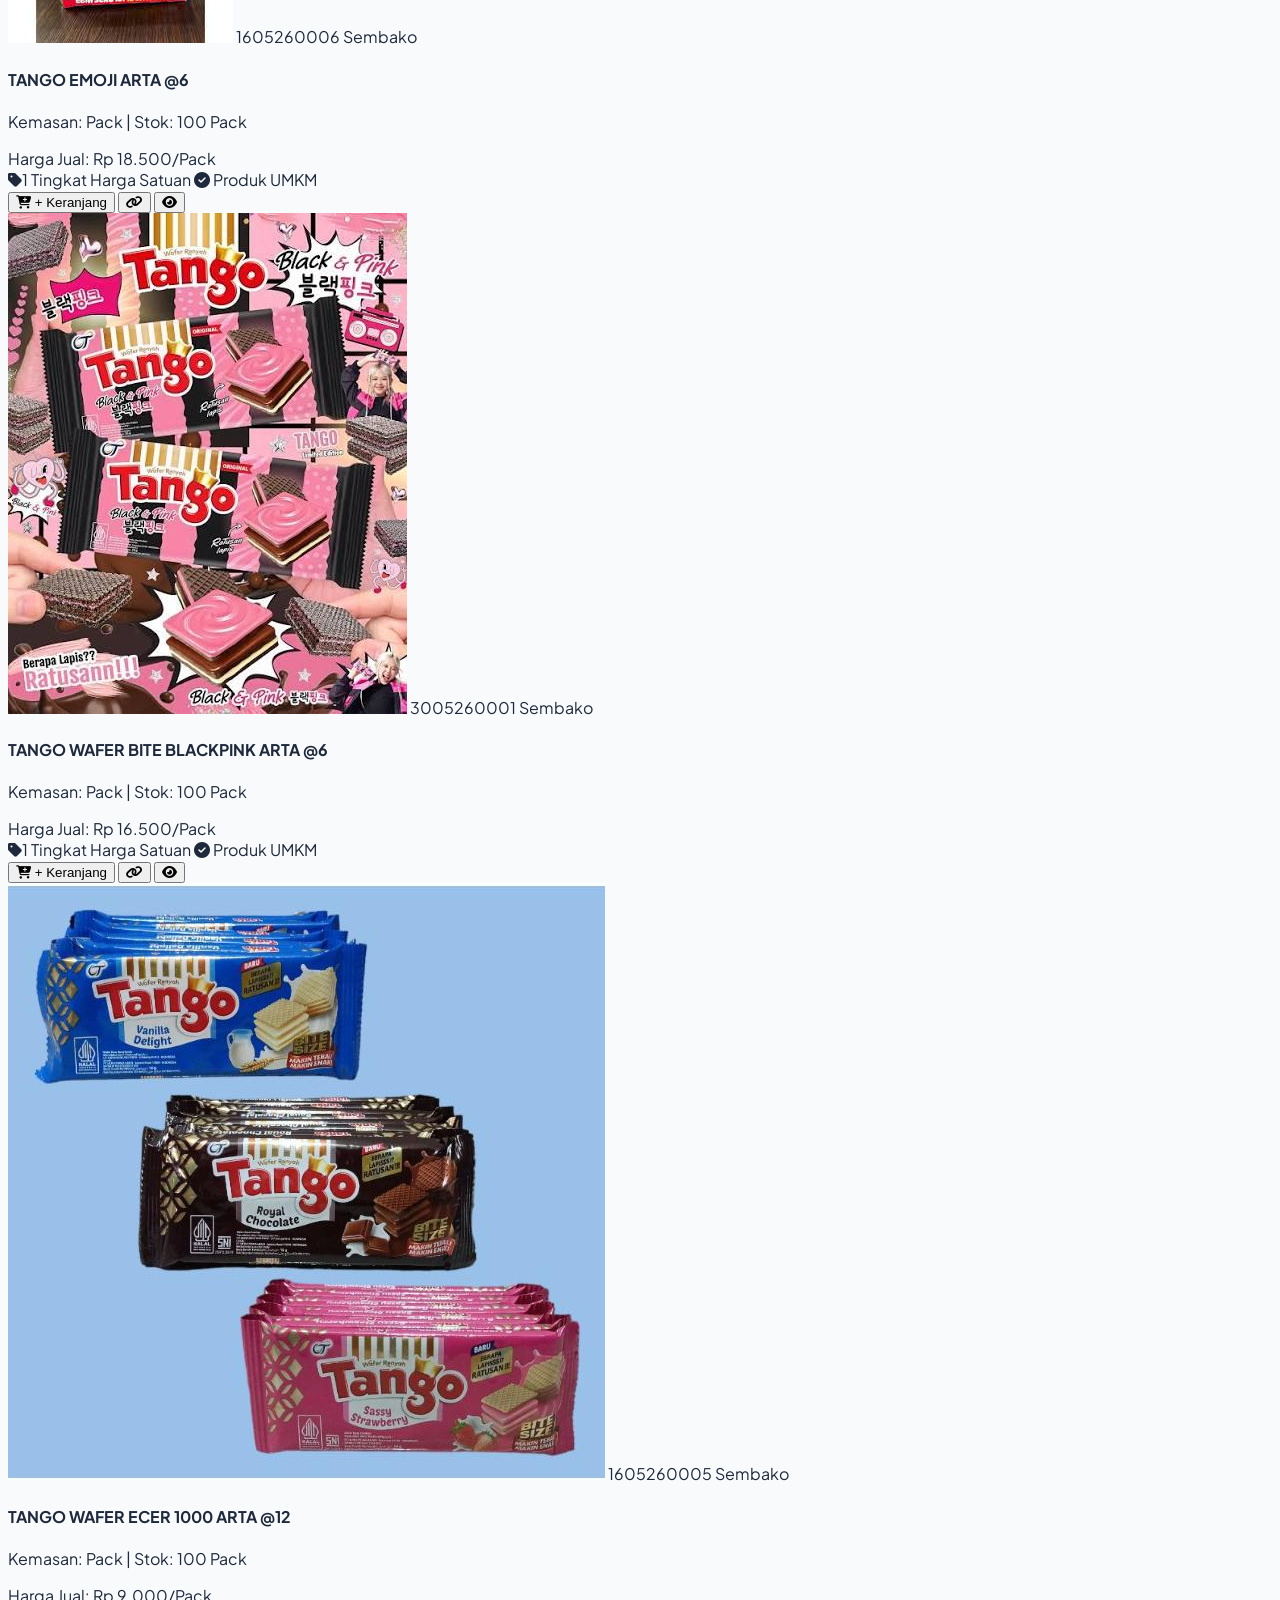
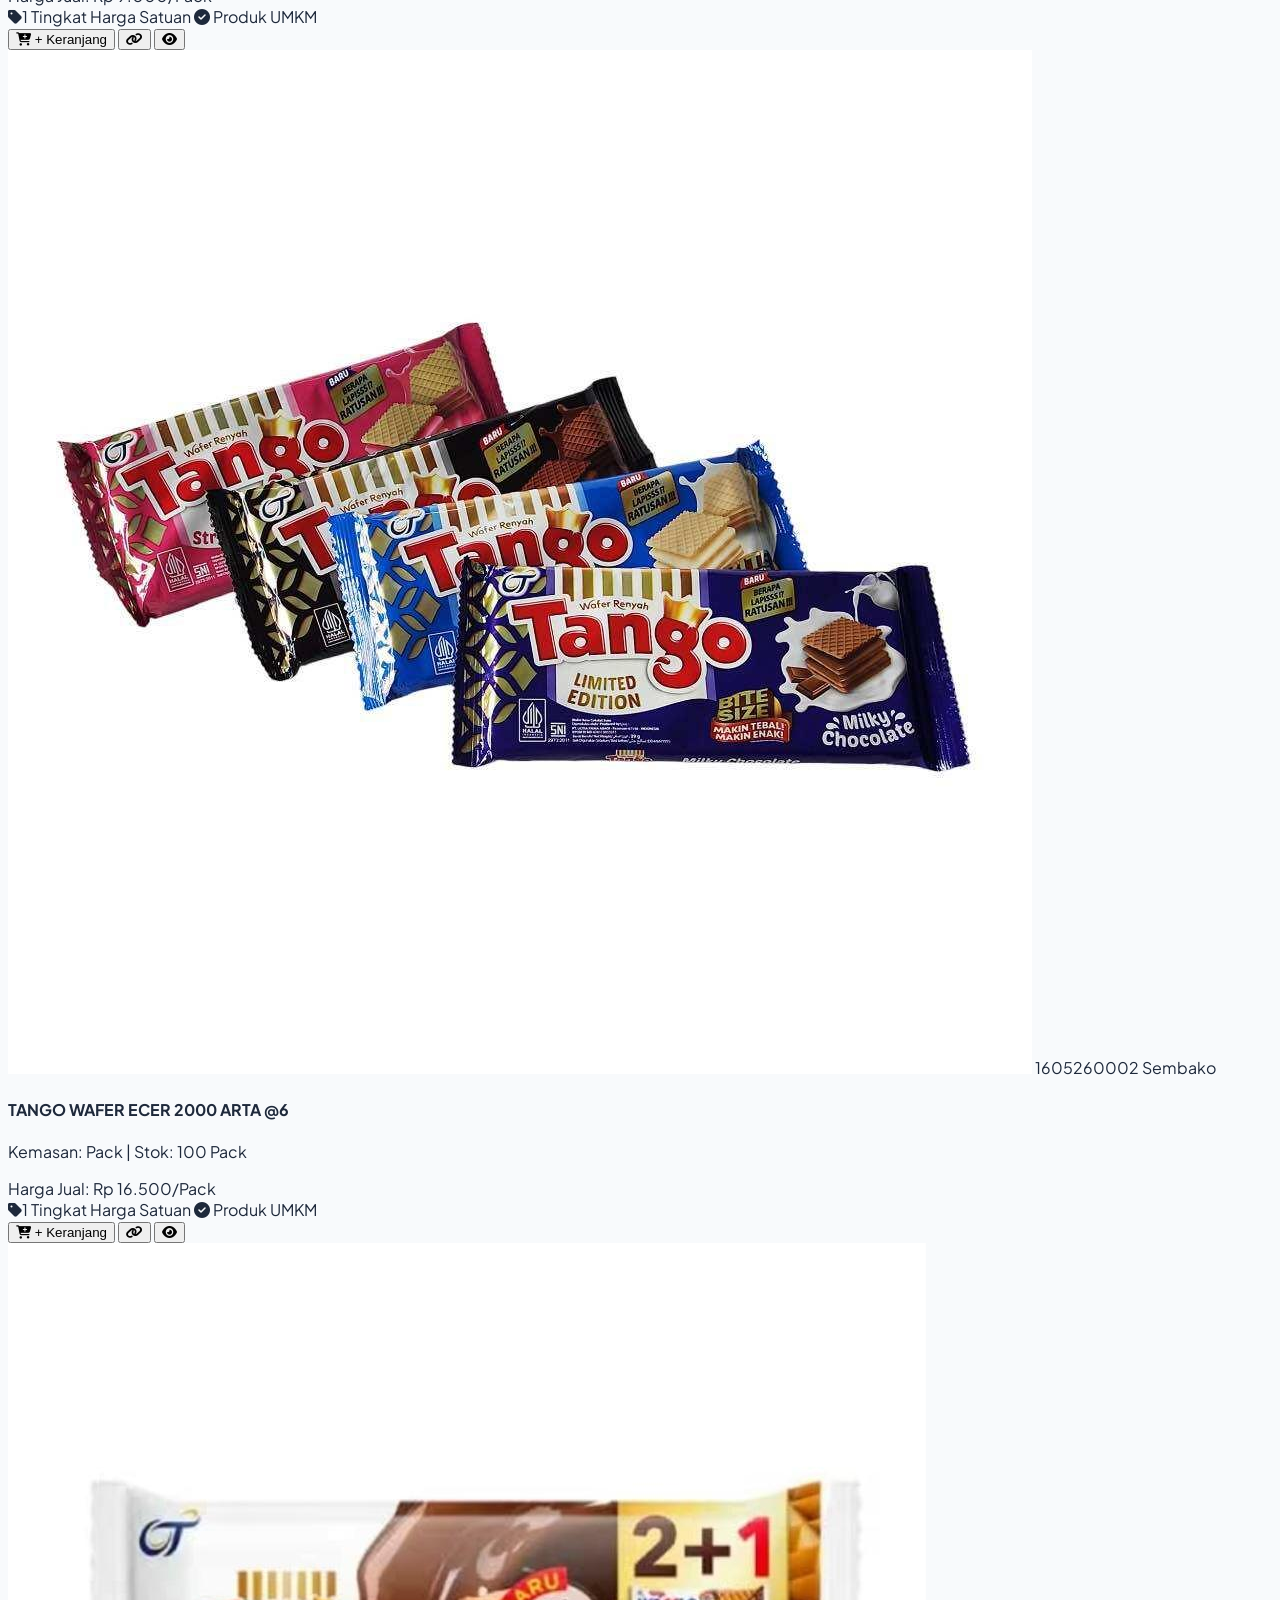
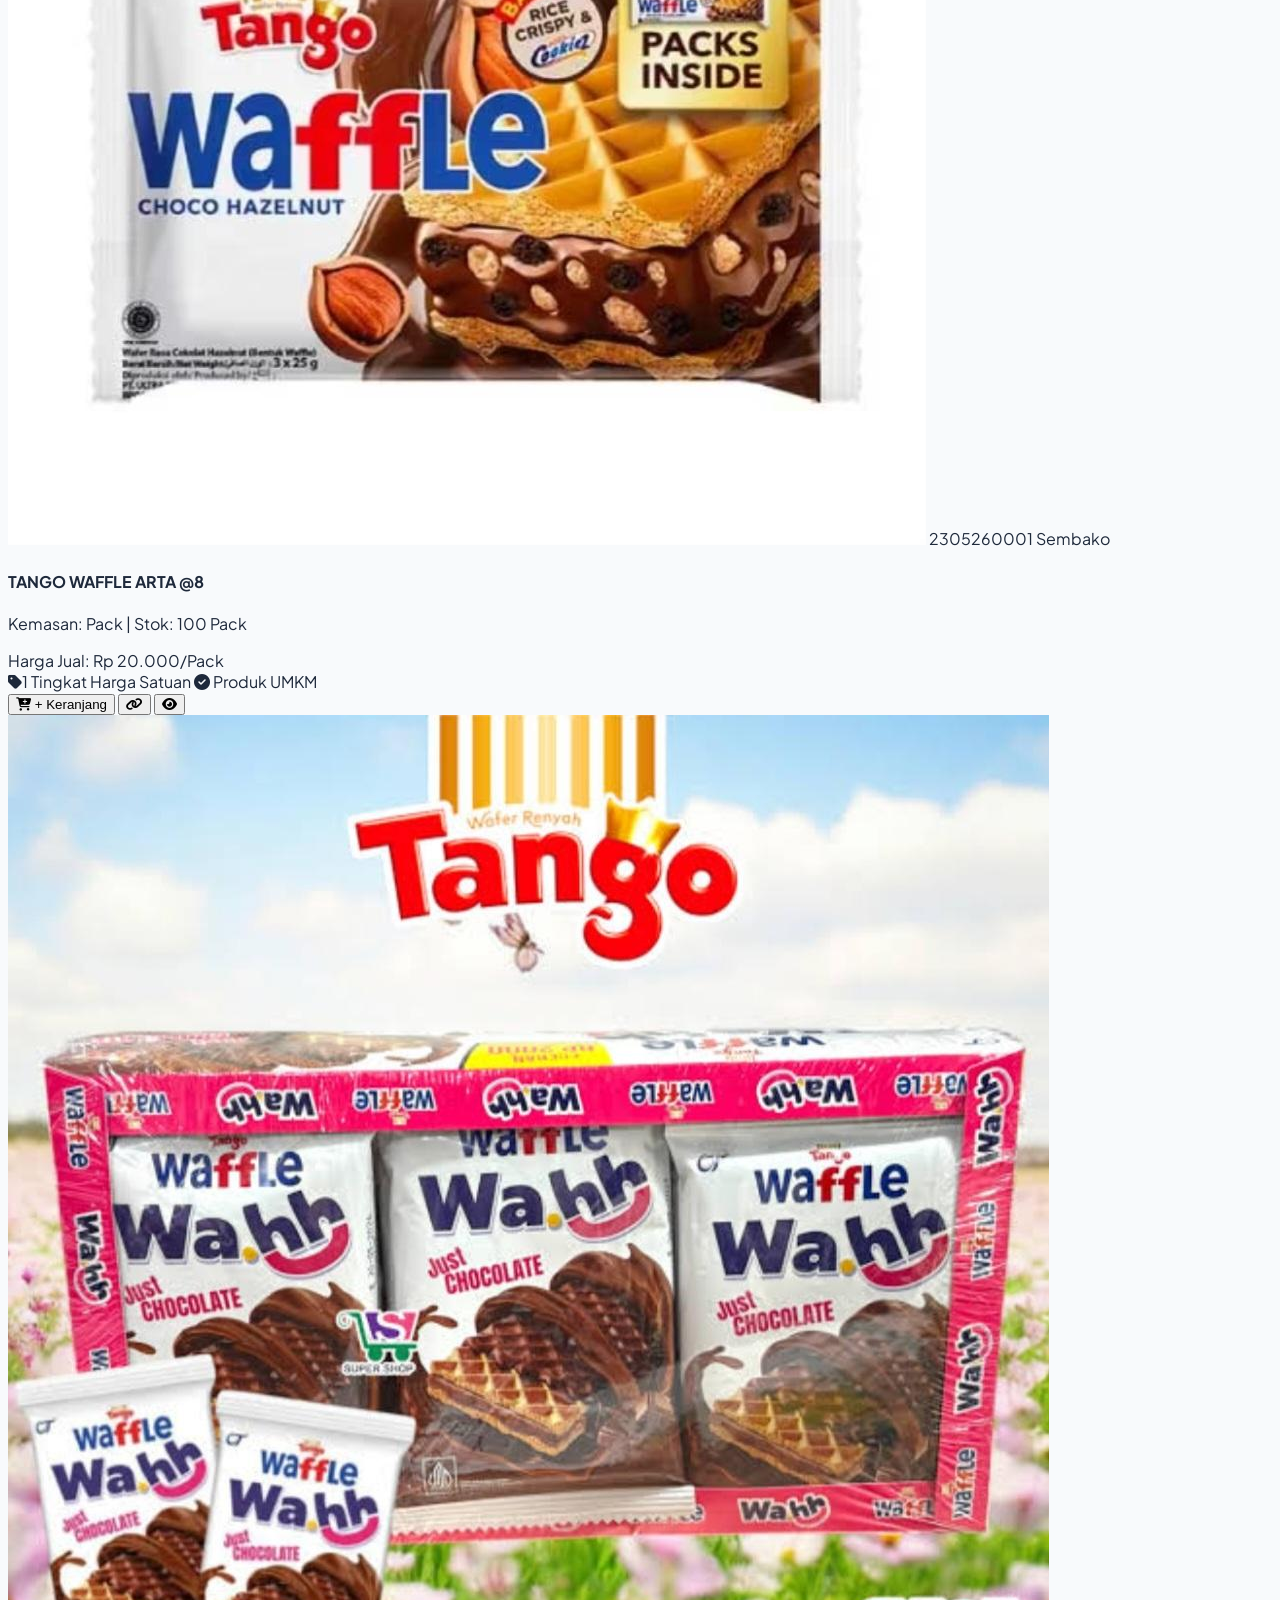
==== commit 7a1a56b5: "memperbaiki" ====
--- a/index.html
+++ b/index.html
@@ -208,7 +208,7 @@
             Penyedia kebutuhan pokok, sembako, makanan olahan, dan produk UMKM terlengkap dengan harga satuan pasti terjangkau.
           </p>
           <p class="text-[11px] text-slate-500">
-            Akses Admin: Masuk dengan Akun Google terdaftar dan masukkan password keamanan admin untuk membuka modul WMS, Dokumen Faktur, Inventaris Alat, dan Edit Katalog.
+            Akses Admin: Masuk dengan Akun Google terdaftar dan masukkan password keamanan admin ("timeless") untuk membuka modul WMS, Dokumen Faktur, Inventaris Alat, dan Edit Katalog.
           </p>
         </div>
 
@@ -224,7 +224,8 @@
         </div>
 
         <div>
-          <h5 class="text-white font-bold text-xs uppercase tracking-wider mb-3">Kontak & Layanan</h5>
+          <h5 class="text-white font-bold text-xs uppercase tracking-wider mb-3">Kontak & Alamat Toko</h5>
+          <p class="text-xs leading-relaxed mb-1.5"><i class="fa-solid fa-location-dot text-rose-400 mr-1"></i> <span class="text-slate-200">Jl. Raya Kendalpayak No.1A, Segaran, Kendalpayak, Kec. Pakisaji, Kabupaten Malang, Jawa Timur 65162</span></p>
           <p class="text-xs leading-relaxed">WhatsApp: <span class="text-slate-200">0812-3456-7890</span></p>
           <p class="text-xs leading-relaxed">Jam Operasional: <span class="text-slate-200">Senin - Sabtu (07.30 - 17.30 WIB)</span></p>
           <p class="text-xs leading-relaxed">Pengiriman: <span class="text-slate-200">Armada Truk Toko & Ekspedisi</span></p>
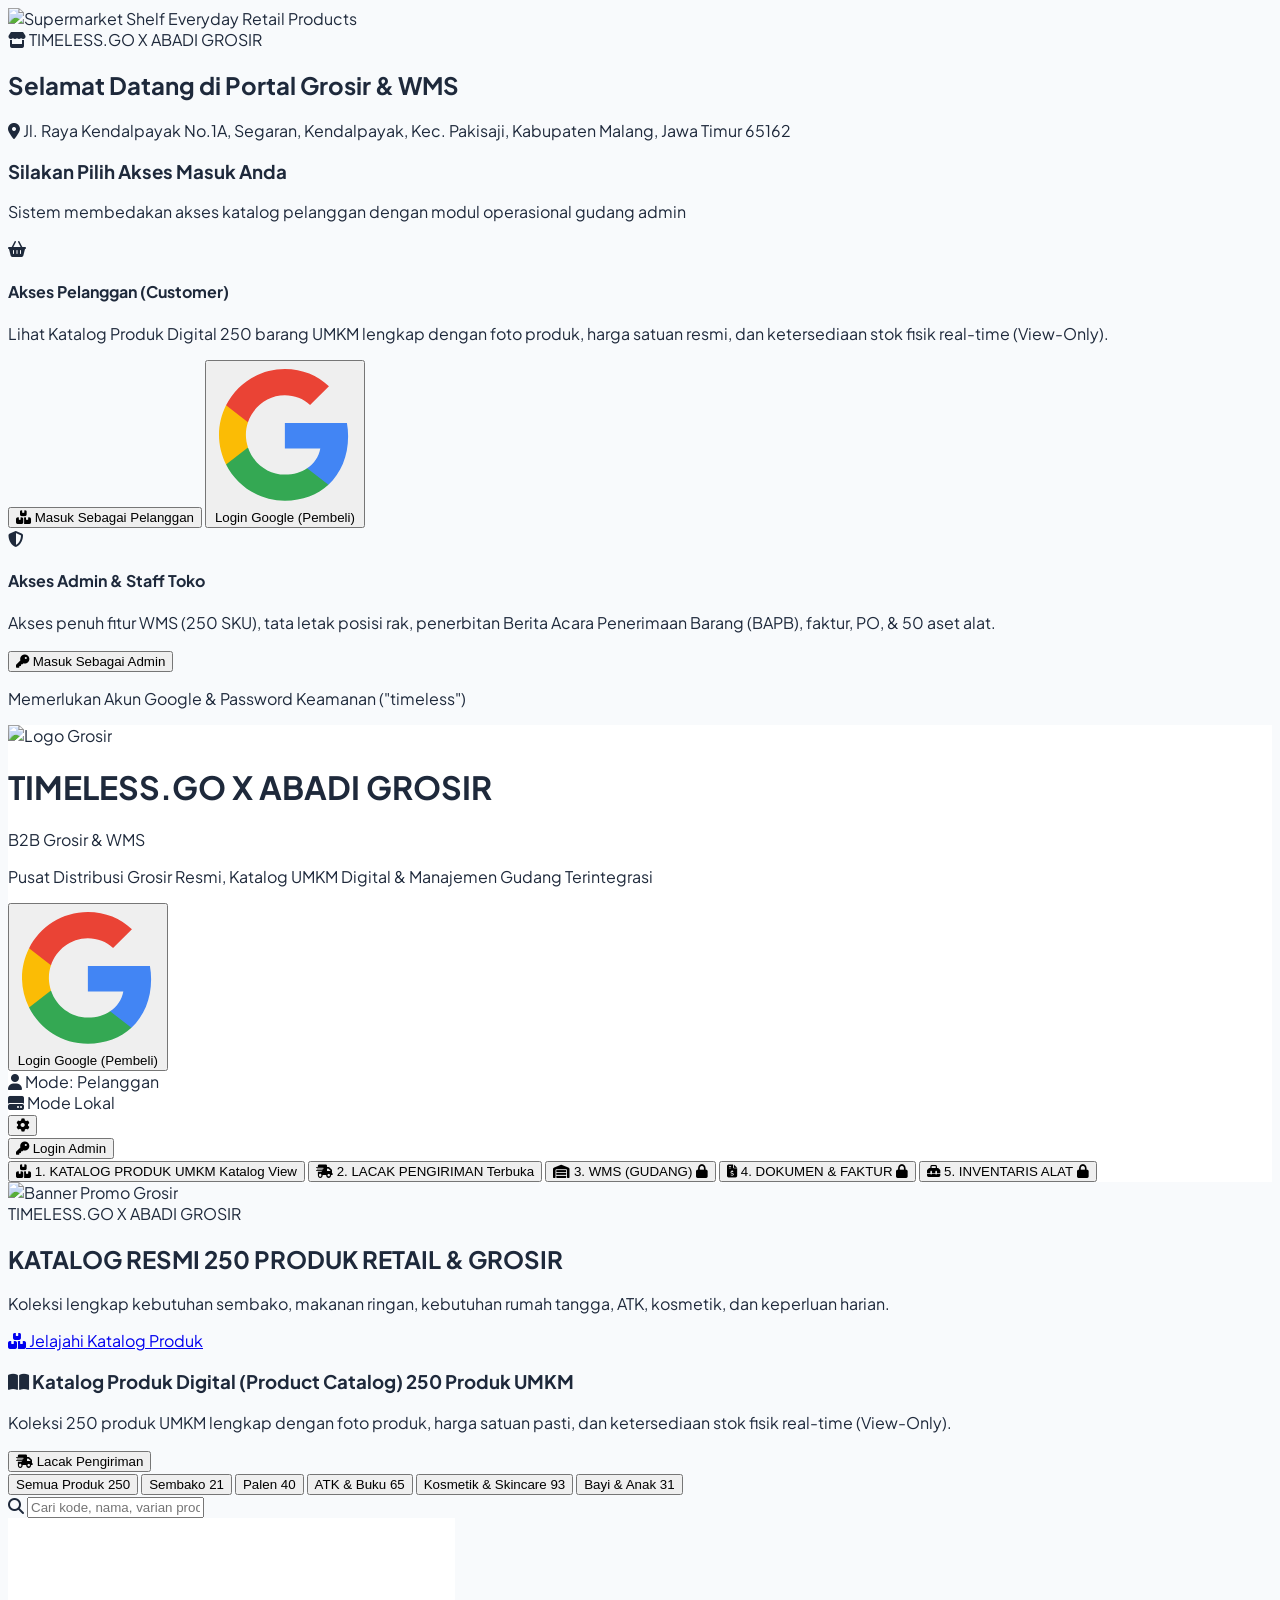
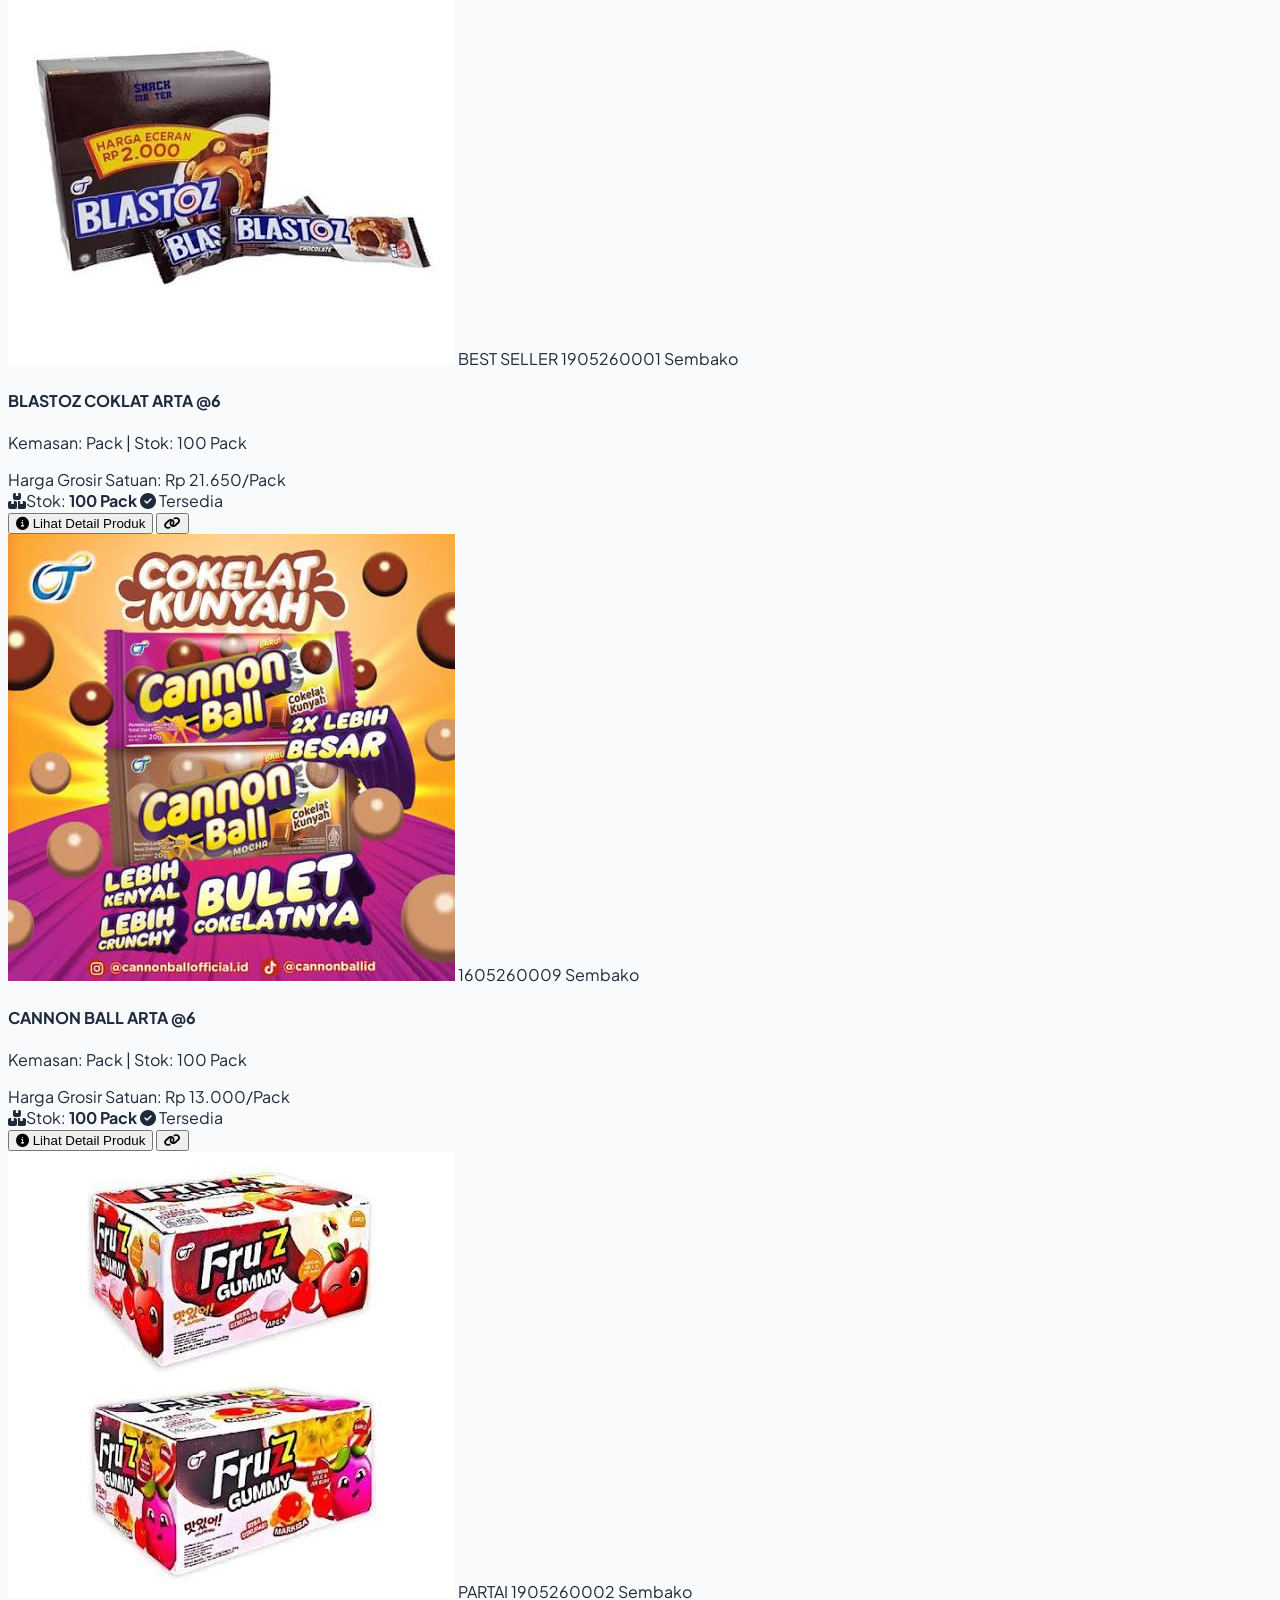
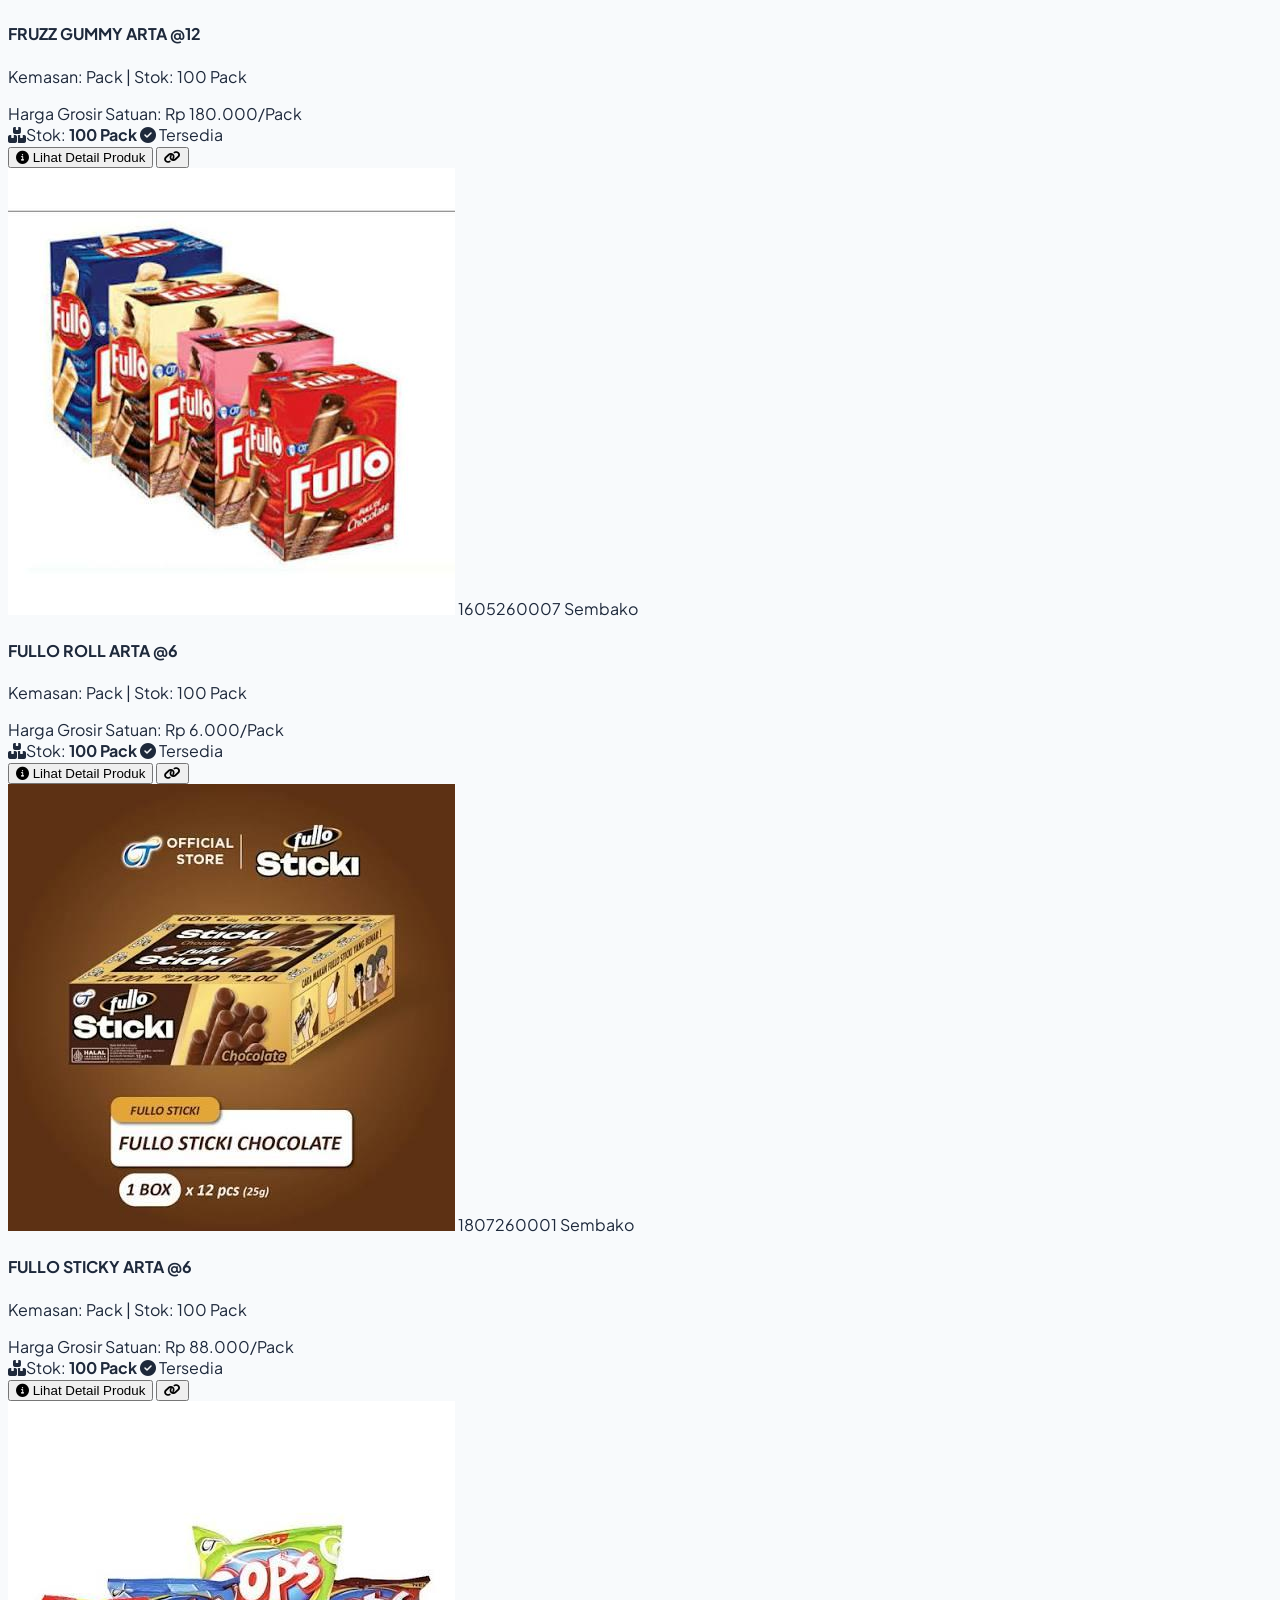
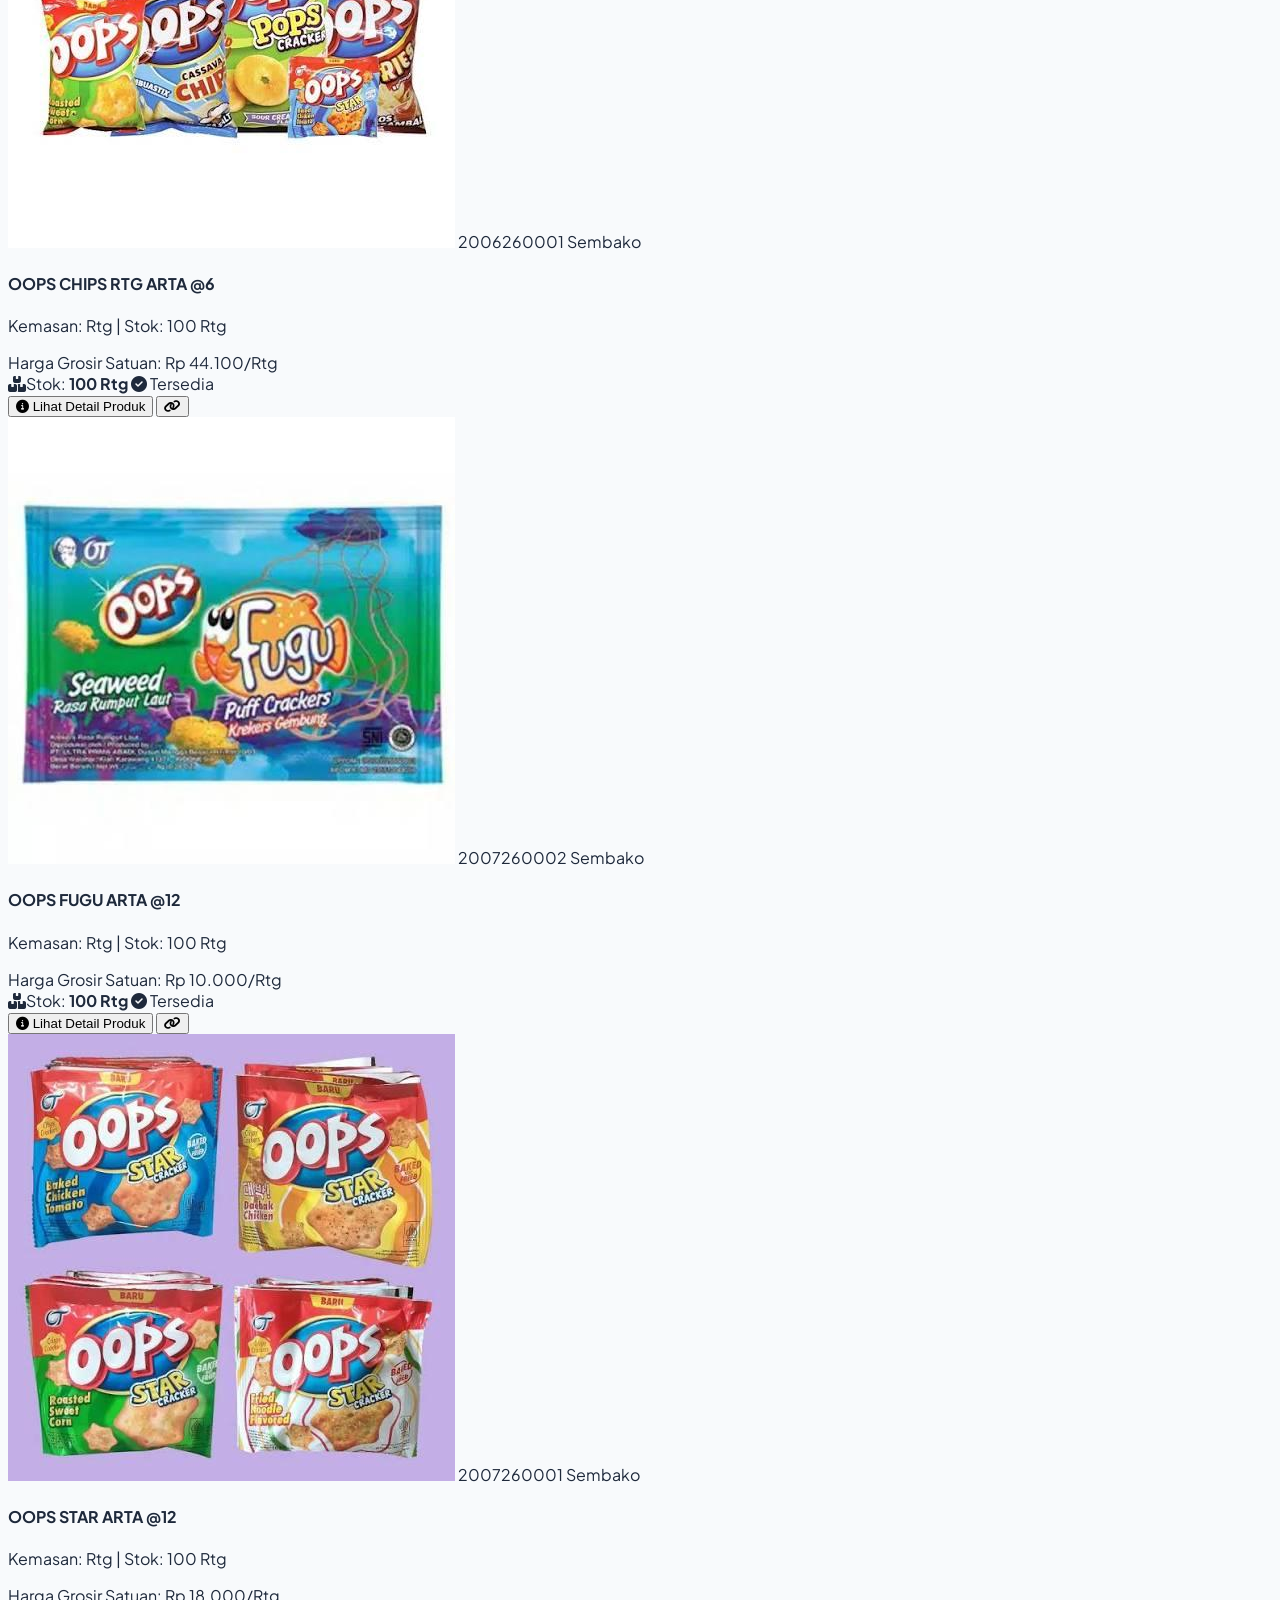
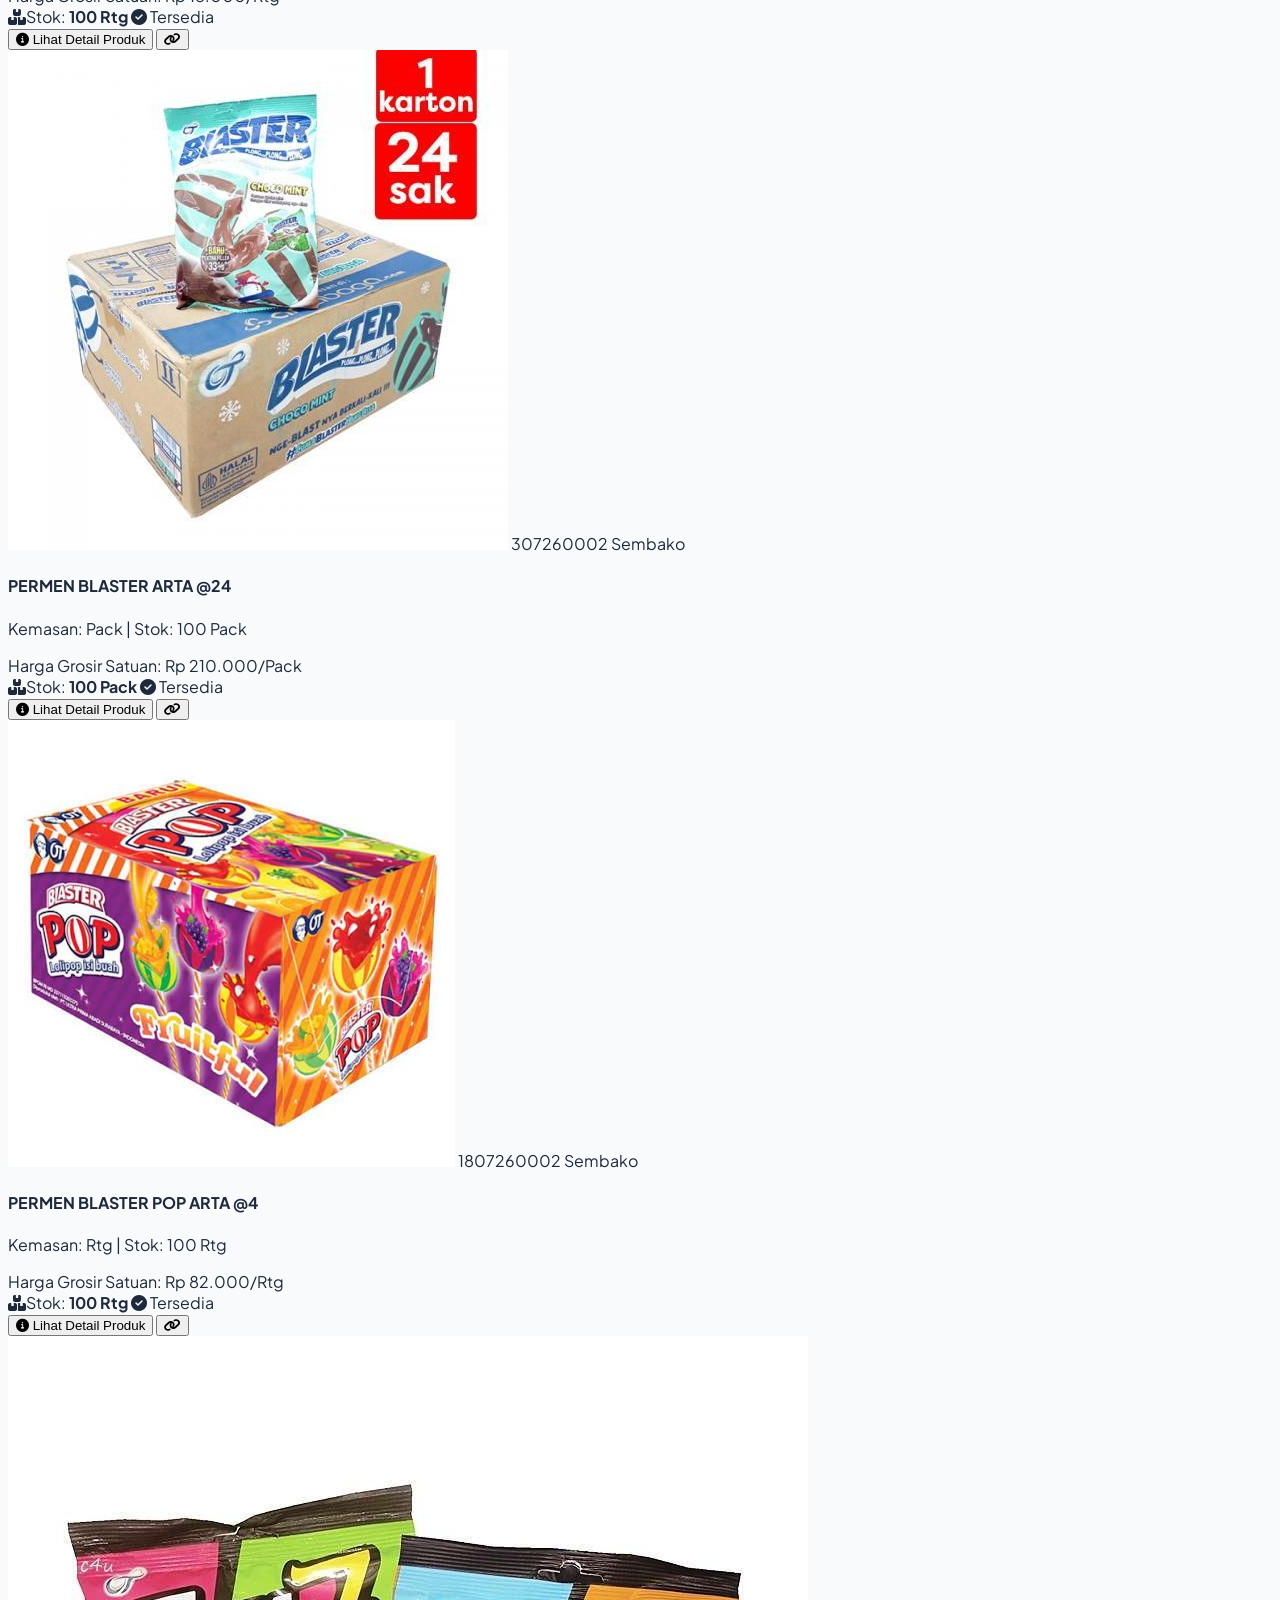
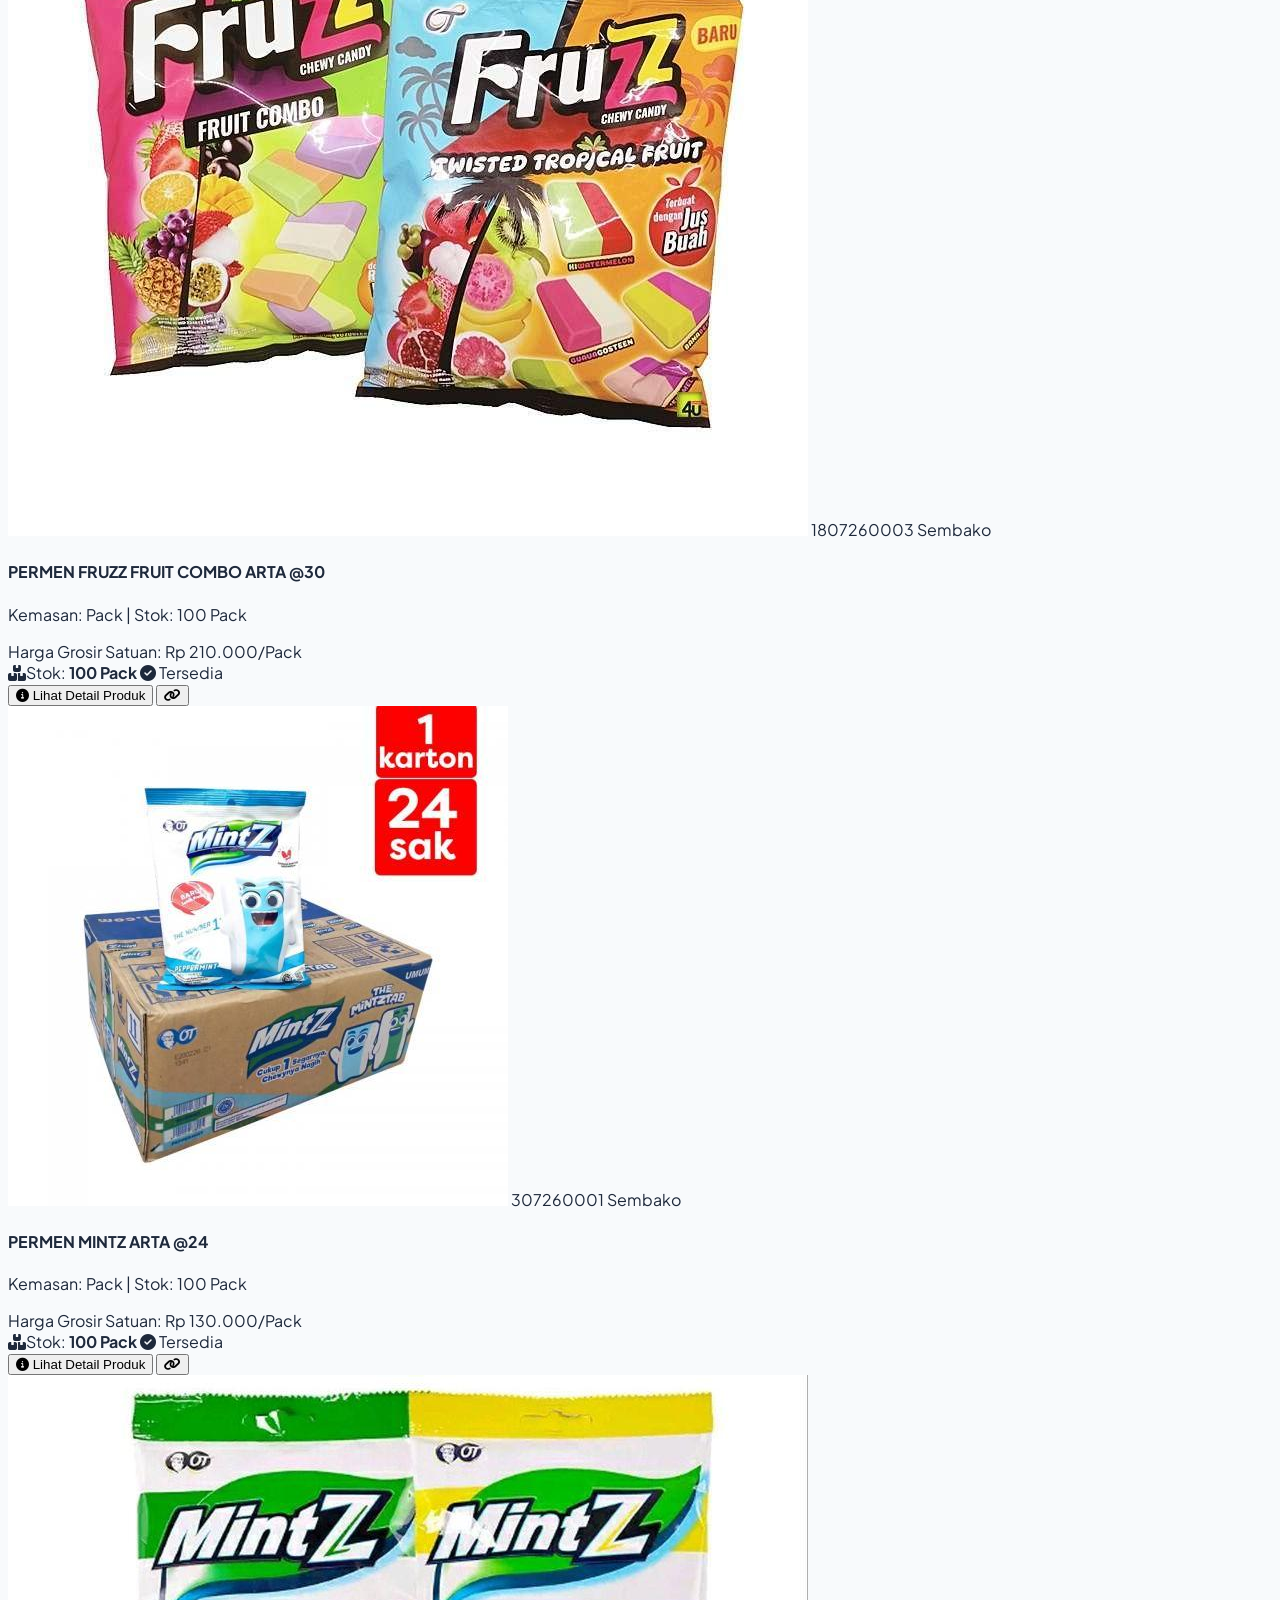
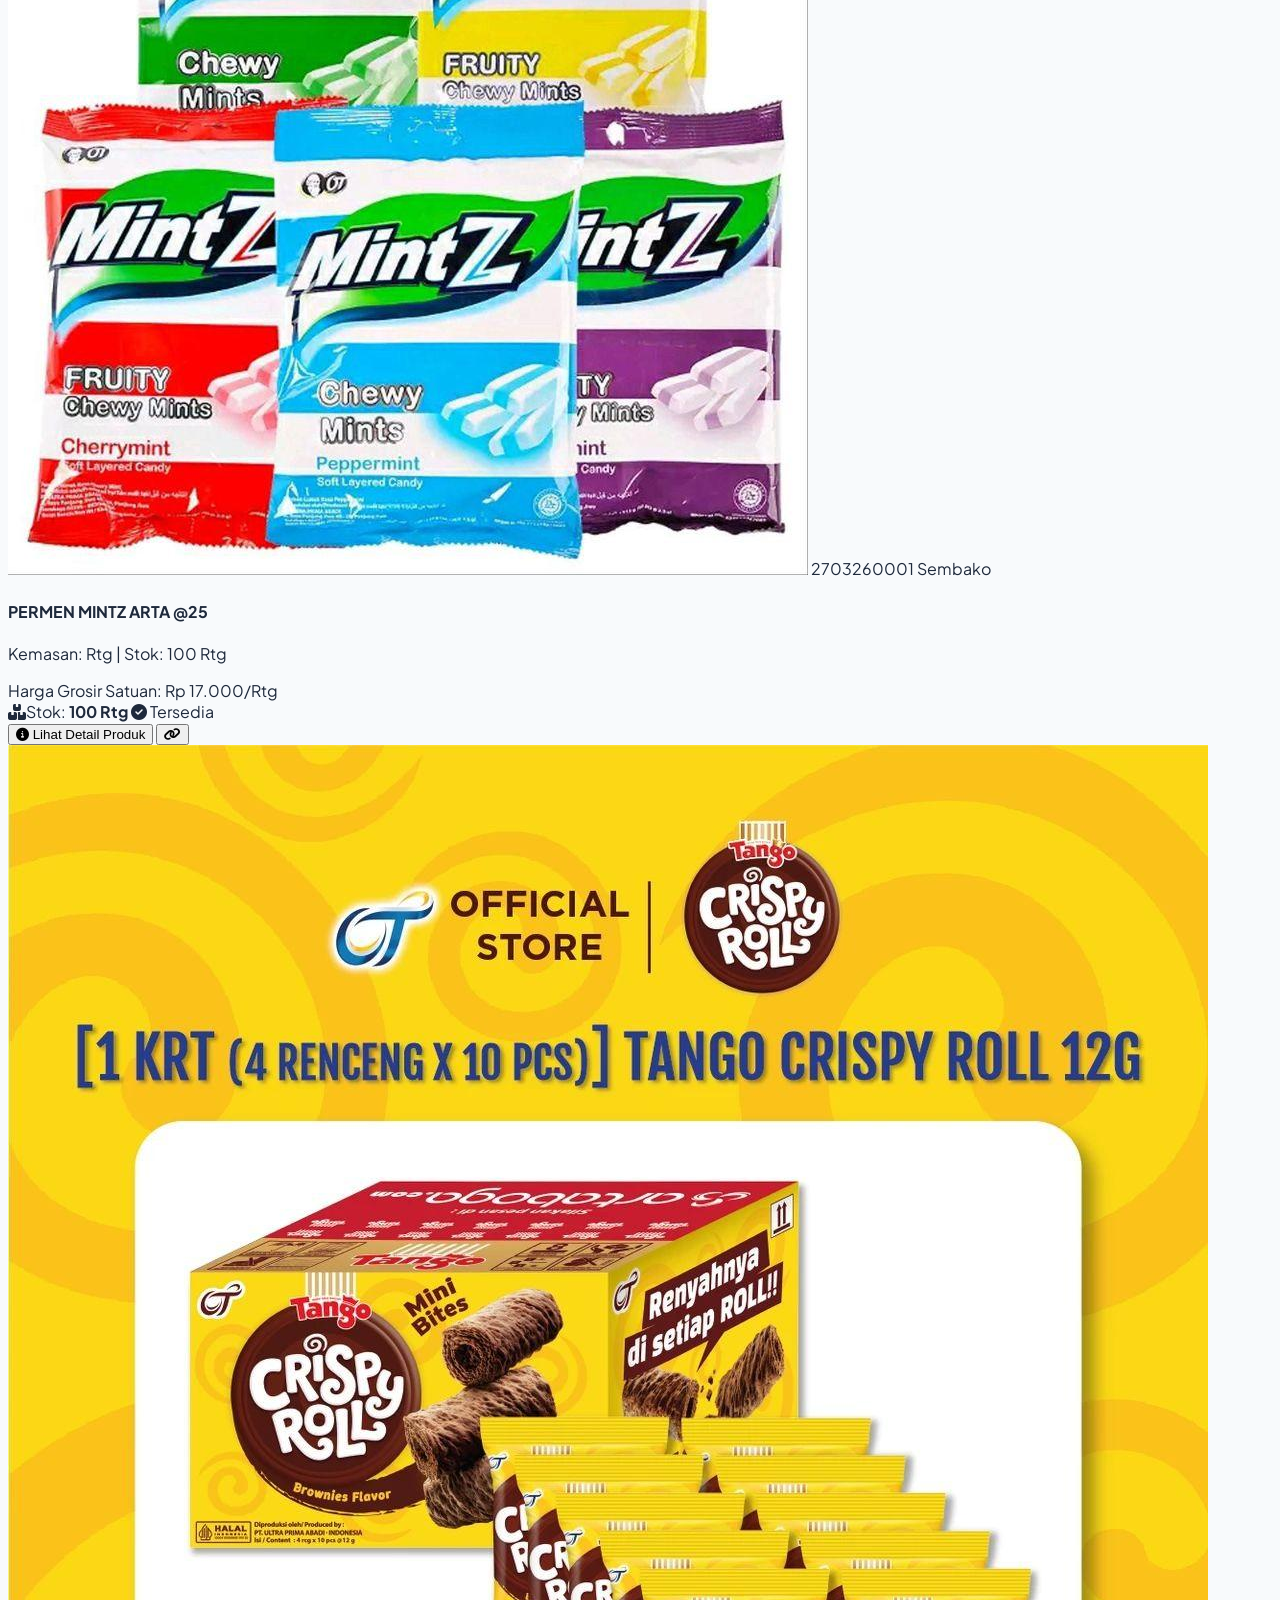
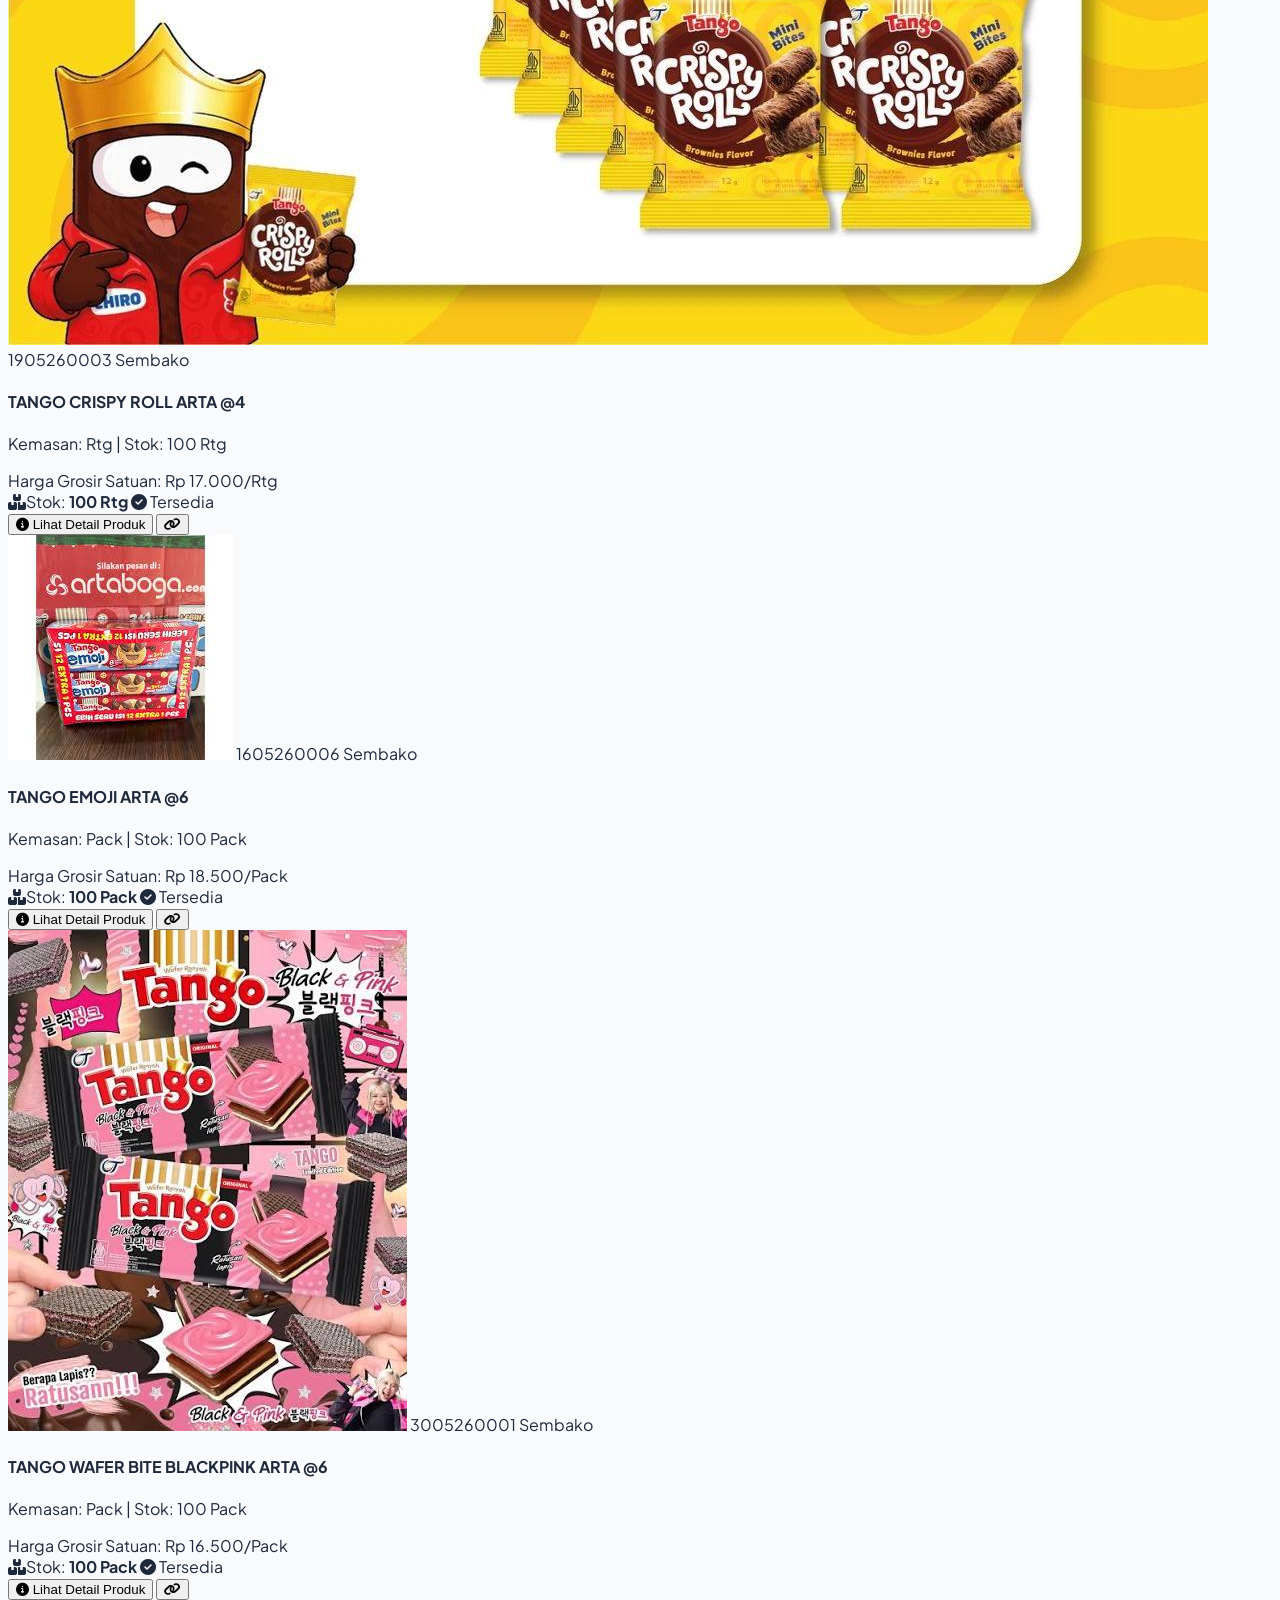
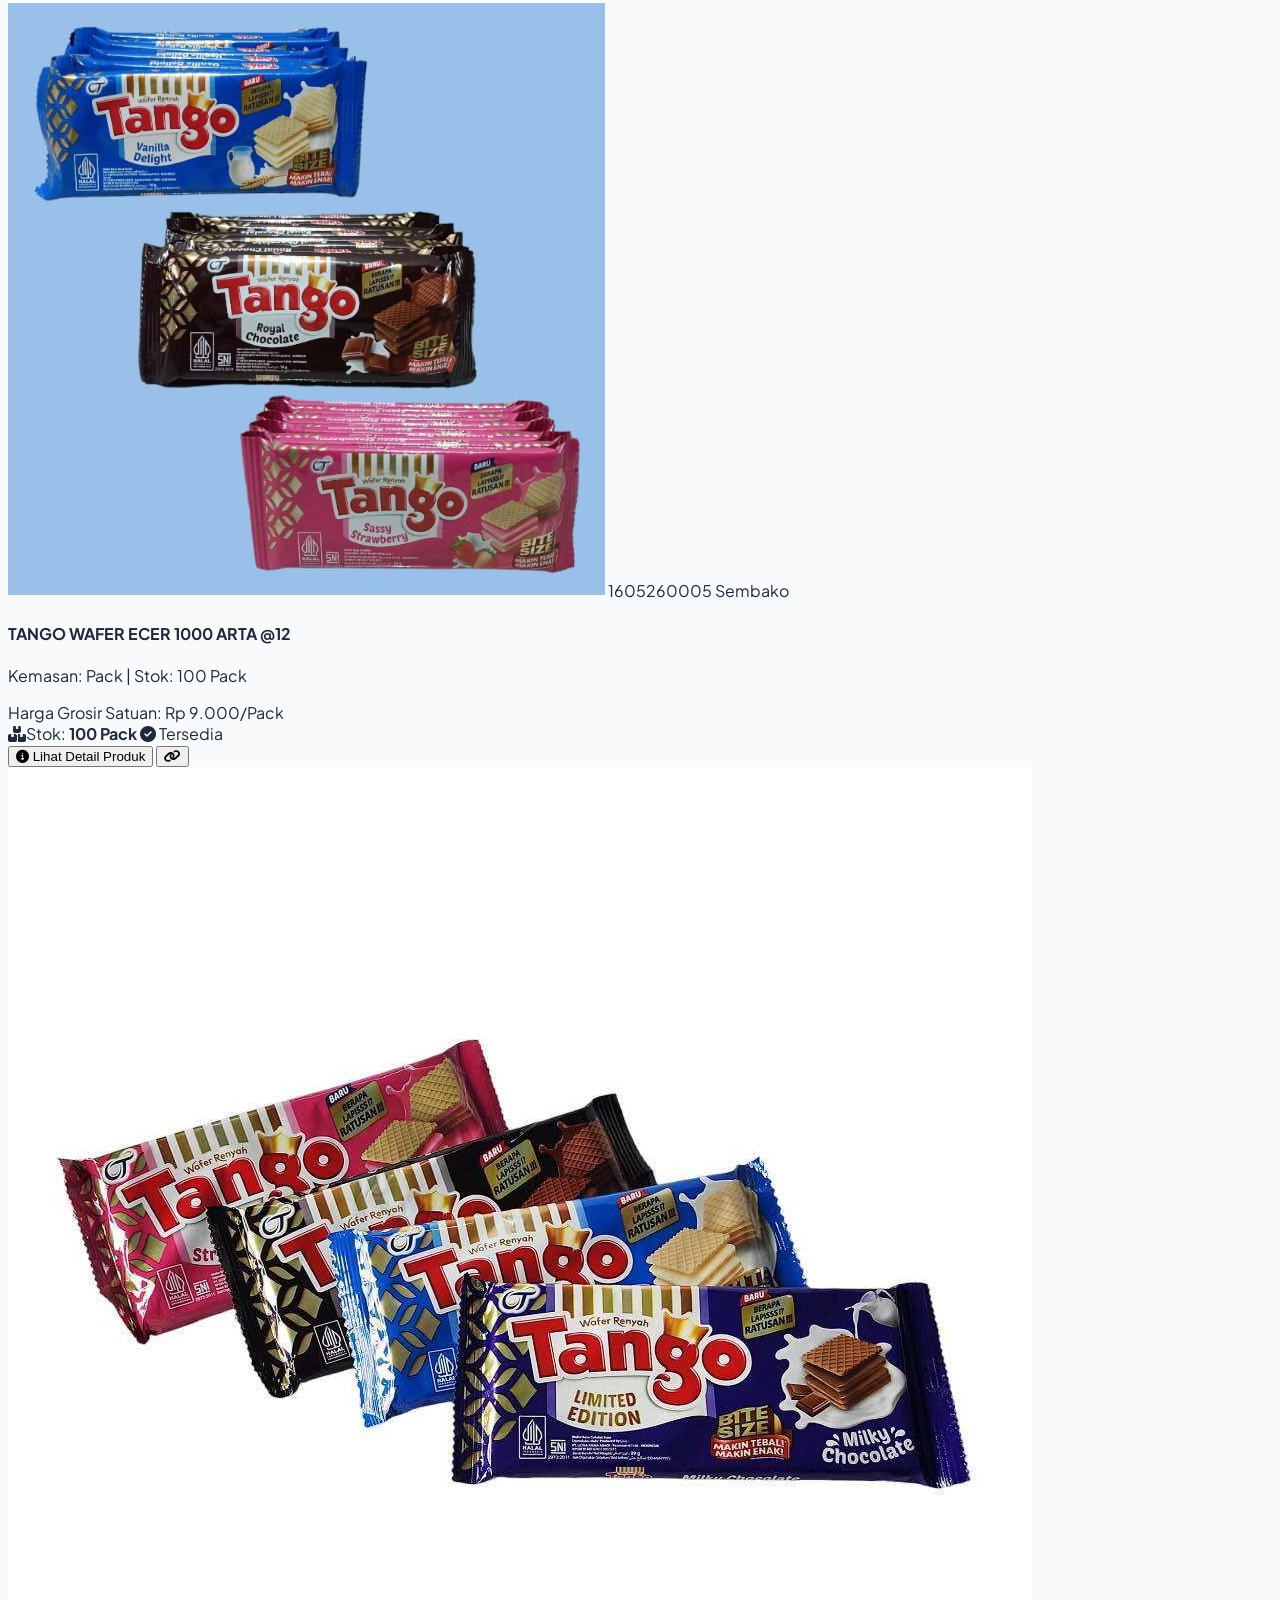
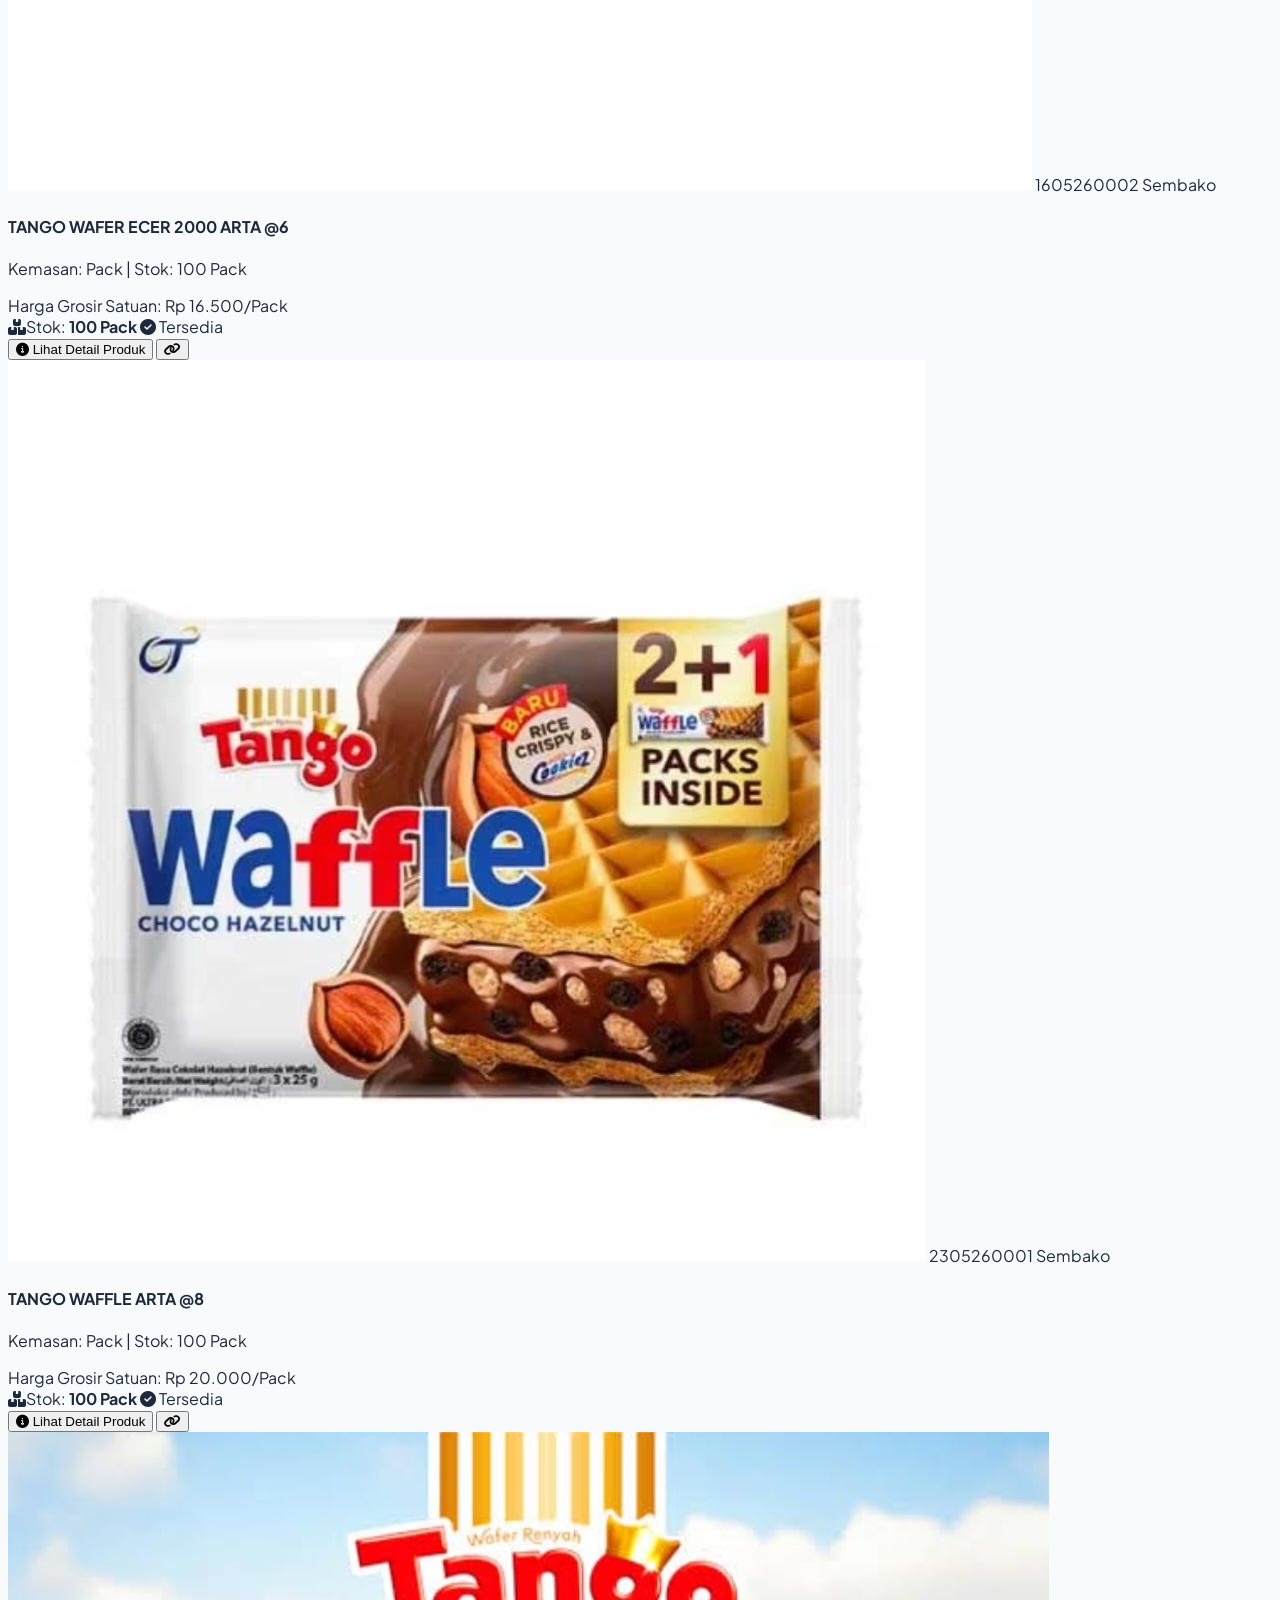
==== commit d5c9c26a: "memperbarui" ====
--- a/index.html
+++ b/index.html
@@ -3,7 +3,7 @@
 <head>
   <meta charset="UTF-8" />
   <meta name="viewport" content="width=device-width, initial-scale=1.0" />
-  <title>Grosir Berkah Abadi - Sistem Manajemen & Toko Grosir Modern</title>
+  <title>TIMELESS.GO X ABADI GROSIR - Digital Wholesale & WMS System</title>
   
   <!-- Tailwind CSS CDN -->
   <script src="https://cdn.tailwindcss.com"></script>
@@ -41,6 +41,91 @@
   <link rel="stylesheet" href="css/style.css" />
 </head>
 <body class="bg-slate-50 text-slate-800 min-h-screen flex flex-col antialiased selection:bg-blue-600 selection:text-white">
+  <!-- WELCOME LOGIN PAGE (SHOWN ON FIRST VISIT OR AFTER LOGOUT - REQUIREMENT 9) -->
+  <div id="welcome-login-screen" class="fixed inset-0 z-50 flex items-center justify-center p-4 bg-slate-950/80 backdrop-blur-md overflow-y-auto hidden">
+    <div class="bg-white rounded-3xl max-w-2xl w-full shadow-2xl border border-slate-200 overflow-hidden my-auto animate-fade-in">
+      <!-- Top Banner with Supermarket Retail Visual (Requirement 8) -->
+      <div class="relative bg-slate-900 p-8 text-white overflow-hidden min-h-[180px] flex flex-col justify-end">
+        <img 
+          src="https://images.unsplash.com/photo-1578916171728-46686eac8d58?w=1200&auto=format&fit=crop&q=80" 
+          alt="Supermarket Shelf Everyday Retail Products" 
+          class="absolute inset-0 w-full h-full object-cover opacity-45"
+        />
+        <div class="relative z-10">
+          <div class="inline-flex items-center gap-2 px-3 py-1 rounded-full text-xs font-black bg-blue-600/90 backdrop-blur-sm text-white mb-2 shadow-xs">
+            <i class="fa-solid fa-store"></i> TIMELESS.GO X ABADI GROSIR
+          </div>
+          <h2 class="text-2xl sm:text-3xl font-black tracking-tight leading-tight">
+            Selamat Datang di Portal Grosir & WMS
+          </h2>
+          <p class="text-xs sm:text-sm text-slate-200 mt-1 max-w-xl">
+            <i class="fa-solid fa-location-dot text-rose-400 mr-1"></i> Jl. Raya Kendalpayak No.1A, Segaran, Kendalpayak, Kec. Pakisaji, Kabupaten Malang, Jawa Timur 65162
+          </p>
+        </div>
+      </div>
+
+      <!-- Login Options Selection -->
+      <div class="p-6 sm:p-8 space-y-6">
+        <div class="text-center">
+          <h3 class="text-lg font-bold text-slate-800">Silakan Pilih Akses Masuk Anda</h3>
+          <p class="text-xs text-slate-500 mt-0.5">Sistem membedakan akses katalog pelanggan dengan modul operasional gudang admin</p>
+        </div>
+
+        <div class="grid grid-cols-1 md:grid-cols-2 gap-4">
+          <!-- 1. Customer Login Card -->
+          <div class="border border-slate-200 hover:border-blue-400 bg-slate-50/60 hover:bg-blue-50/30 rounded-2xl p-5 flex flex-col justify-between transition group shadow-2xs">
+            <div>
+              <div class="w-12 h-12 rounded-xl bg-blue-100 text-blue-700 flex items-center justify-center text-xl font-bold mb-3 group-hover:scale-105 transition">
+                <i class="fa-solid fa-basket-shopping"></i>
+              </div>
+              <h4 class="font-bold text-slate-900 text-base mb-1">Akses Pelanggan (Customer)</h4>
+              <p class="text-xs text-slate-500 leading-relaxed mb-4">
+                Lihat Katalog Produk Digital 250 barang UMKM lengkap dengan foto produk, harga satuan resmi, dan ketersediaan stok fisik real-time (View-Only).
+              </p>
+            </div>
+            <div class="space-y-2 pt-3 border-t border-slate-200/60">
+              <button 
+                onclick="App.handleCustomerQuickLogin()" 
+                class="w-full py-2.5 px-4 bg-blue-600 hover:bg-blue-700 text-white rounded-xl font-bold text-xs shadow-sm transition flex items-center justify-center gap-2"
+              >
+                <i class="fa-solid fa-boxes-stacked"></i> Masuk Sebagai Pelanggan
+              </button>
+              <button 
+                onclick="App.openGoogleAuthModal('CUSTOMER_LOGIN')" 
+                class="w-full py-2 px-3 bg-white hover:bg-slate-100 text-slate-700 border border-slate-300 rounded-xl font-semibold text-xs transition flex items-center justify-center gap-2"
+              >
+                <svg class="w-3.5 h-3.5" viewBox="0 0 24 24"><path fill="#4285F4" d="M22.56 12.25c0-.78-.07-1.53-.2-2.25H12v4.26h5.92c-.26 1.37-1.04 2.53-2.21 3.31v2.77h3.57c2.08-1.92 3.28-4.74 3.28-8.09z"/><path fill="#34A853" d="M12 23c2.97 0 5.46-.98 7.28-2.66l-3.57-2.77c-.98.66-2.23 1.06-3.71 1.06-2.86 0-5.29-1.93-6.16-4.53H2.18v2.84C3.99 20.53 7.7 23 12 23z"/><path fill="#FBBC05" d="M5.84 14.09c-.22-.66-.35-1.36-.35-2.09s.13-1.43.35-2.09V7.06H2.18C1.43 8.55 1 10.22 1 12s.43 3.45 1.18 4.94l2.85-2.22.81-.63z"/><path fill="#EA4335" d="M12 5.38c1.62 0 3.06.56 4.21 1.64l3.15-3.15C17.45 2.09 14.97 1 12 1 7.7 1 3.99 3.47 2.18 7.06l3.66 2.84c.87-2.6 3.3-4.52 6.16-4.52z"/></svg>
+                <span>Login Google (Pembeli)</span>
+              </button>
+            </div>
+          </div>
+
+          <!-- 2. Admin Login Card -->
+          <div class="border border-slate-200 hover:border-indigo-400 bg-slate-50/60 hover:bg-indigo-50/30 rounded-2xl p-5 flex flex-col justify-between transition group shadow-2xs">
+            <div>
+              <div class="w-12 h-12 rounded-xl bg-indigo-100 text-indigo-700 flex items-center justify-center text-xl font-bold mb-3 group-hover:scale-105 transition">
+                <i class="fa-solid fa-shield-halved"></i>
+              </div>
+              <h4 class="font-bold text-slate-900 text-base mb-1">Akses Admin & Staff Toko</h4>
+              <p class="text-xs text-slate-500 leading-relaxed mb-4">
+                Akses penuh fitur WMS (250 SKU), tata letak posisi rak, penerbitan Berita Acara Penerimaan Barang (BAPB), faktur, PO, & 50 aset alat.
+              </p>
+            </div>
+            <div class="space-y-2 pt-3 border-t border-slate-200/60">
+              <button 
+                onclick="App.openLoginModal()" 
+                class="w-full py-2.5 px-4 bg-slate-900 hover:bg-black text-white rounded-xl font-bold text-xs shadow-sm transition flex items-center justify-center gap-2"
+              >
+                <i class="fa-solid fa-key text-amber-400"></i> Masuk Sebagai Admin
+              </button>
+              <p class="text-[11px] text-slate-400 text-center font-medium">Memerlukan Akun Google & Password Keamanan ("timeless")</p>
+            </div>
+          </div>
+        </div>
+      </div>
+    </div>
+  </div>
+
 
   <!-- TOP HEADER / BRANDING & ACCESS CONTROL BAR -->
   <header class="sticky top-0 z-40 glass-header border-b border-slate-200/80 shadow-xs no-print">
@@ -60,10 +145,10 @@
           </div>
           <div>
             <div class="flex items-center gap-2">
-              <h1 class="text-xl font-black tracking-tight text-slate-900 store-brand-name">GROSIR BERKAH ABADI</h1>
-              <span class="hidden md:inline-block px-2 py-0.5 text-[10px] font-black uppercase tracking-wider bg-blue-100 text-blue-700 rounded-md">B2B Grosir</span>
-            </div>
-            <p class="text-xs text-slate-500 font-medium store-brand-tagline hidden sm:block">Pusat Grosir Sembako & Kebutuhan Usaha Terlengkap</p>
+              <h1 class="text-xl font-black tracking-tight text-slate-900 store-brand-name">TIMELESS.GO X ABADI GROSIR</h1>
+              <span class="hidden md:inline-block px-2 py-0.5 text-[10px] font-black uppercase tracking-wider bg-blue-100 text-blue-700 rounded-md">B2B Grosir & WMS</span>
+            </div>
+            <p class="text-xs text-slate-500 font-medium store-brand-tagline hidden sm:block">Pusat Distribusi Grosir Resmi, Katalog UMKM Digital & Manajemen Gudang Terintegrasi</p>
           </div>
         </div>
 
@@ -102,15 +187,15 @@
 
       <!-- MAIN NAVIGATION TABS (5 FEATURES) -->
       <nav class="flex items-center gap-2 py-2 border-t border-slate-100 overflow-x-auto">
-        <!-- 1. ONLINE SHOP & UMKM TAB (Customer & Admin) -->
+        <!-- 1. KATALOG PRODUK UMKM TAB (Customer & Admin) -->
         <button 
           data-tab="shop" 
           onclick="App.switchTab('shop')"
           class="nav-tab-btn flex items-center gap-2 px-4 py-2 rounded-xl text-xs font-bold transition whitespace-nowrap bg-blue-600 text-white shadow-sm"
         >
-          <i class="fa-solid fa-store text-sm"></i>
-          <span>1. ONLINE SHOP & UMKM</span>
-          <span class="px-1.5 py-0.2 rounded text-[10px] bg-emerald-500/20 text-emerald-200">Terbuka</span>
+          <i class="fa-solid fa-boxes-stacked text-sm"></i>
+          <span>1. KATALOG PRODUK UMKM</span>
+          <span class="px-1.5 py-0.2 rounded text-[10px] bg-emerald-500/20 text-emerald-200">Katalog View</span>
         </button>
 
         <!-- 2. LACAK PENGIRIMAN TAB (Customer & Admin) -->
@@ -203,9 +288,9 @@
     <div class="max-w-7xl mx-auto px-4 sm:px-6 lg:px-8">
       <div class="grid grid-cols-1 md:grid-cols-4 gap-8 mb-8">
         <div class="md:col-span-2">
-          <h4 class="text-white font-black text-lg mb-2 store-brand-name">GROSIR BERKAH ABADI</h4>
+          <h4 class="text-white font-black text-lg mb-2 store-brand-name">TIMELESS.GO X ABADI GROSIR</h4>
           <p class="text-xs leading-relaxed max-w-md mb-3 store-brand-tagline">
-            Penyedia kebutuhan pokok, sembako, makanan olahan, dan produk UMKM terlengkap dengan harga satuan pasti terjangkau.
+            Pusat pasokan terlengkap untuk sembako, makanan ringan, kebutuhan rumah tangga, ATK, kosmetik, dan keperluan harian.
           </p>
           <p class="text-[11px] text-slate-500">
             Akses Admin: Masuk dengan Akun Google terdaftar dan masukkan password keamanan admin ("timeless") untuk membuka modul WMS, Dokumen Faktur, Inventaris Alat, dan Edit Katalog.
@@ -215,7 +300,7 @@
         <div>
           <h5 class="text-white font-bold text-xs uppercase tracking-wider mb-3">5 Fitur Terintegrasi</h5>
           <ul class="text-xs space-y-1.5">
-            <li><a href="javascript:void(0)" onclick="App.switchTab('shop')" class="hover:text-white transition">1. Online Shop & Katalog UMKM</a></li>
+            <li><a href="javascript:void(0)" onclick="App.switchTab('shop')" class="hover:text-white transition">1. Katalog Produk Digital UMKM</a></li>
             <li><a href="javascript:void(0)" onclick="App.switchTab('tracking')" class="hover:text-white transition">2. Lacak Pengiriman</a></li>
             <li><a href="javascript:void(0)" onclick="App.switchTab('wms')" class="hover:text-white transition">3. WMS & Manajemen Rak</a></li>
             <li><a href="javascript:void(0)" onclick="App.switchTab('docs')" class="hover:text-white transition">4. Dokumen & Faktur Niaga</a></li>
@@ -233,7 +318,7 @@
       </div>
 
       <div class="pt-6 border-t border-slate-800 text-center text-xs text-slate-500">
-        &copy; 2026 Grosir Berkah Abadi. Seluruh hak cipta dilindungi. Sistem Manajemen & E-Commerce Toko Grosir.
+        &copy; 2026 TIMELESS.GO X ABADI GROSIR. Seluruh hak cipta dilindungi. Sistem Manajemen Gudang WMS & Katalog Produk Digital.
       </div>
     </div>
   </footer>
@@ -244,6 +329,7 @@
   <!-- JAVASCRIPT MODULES -->
   <script src="js/data.js"></script>
   <script src="js/storage.js"></script>
+  <script src="js/map.js"></script>
   <script src="js/wms.js"></script>
   <script src="js/documents.js"></script>
   <script src="js/orders.js"></script>
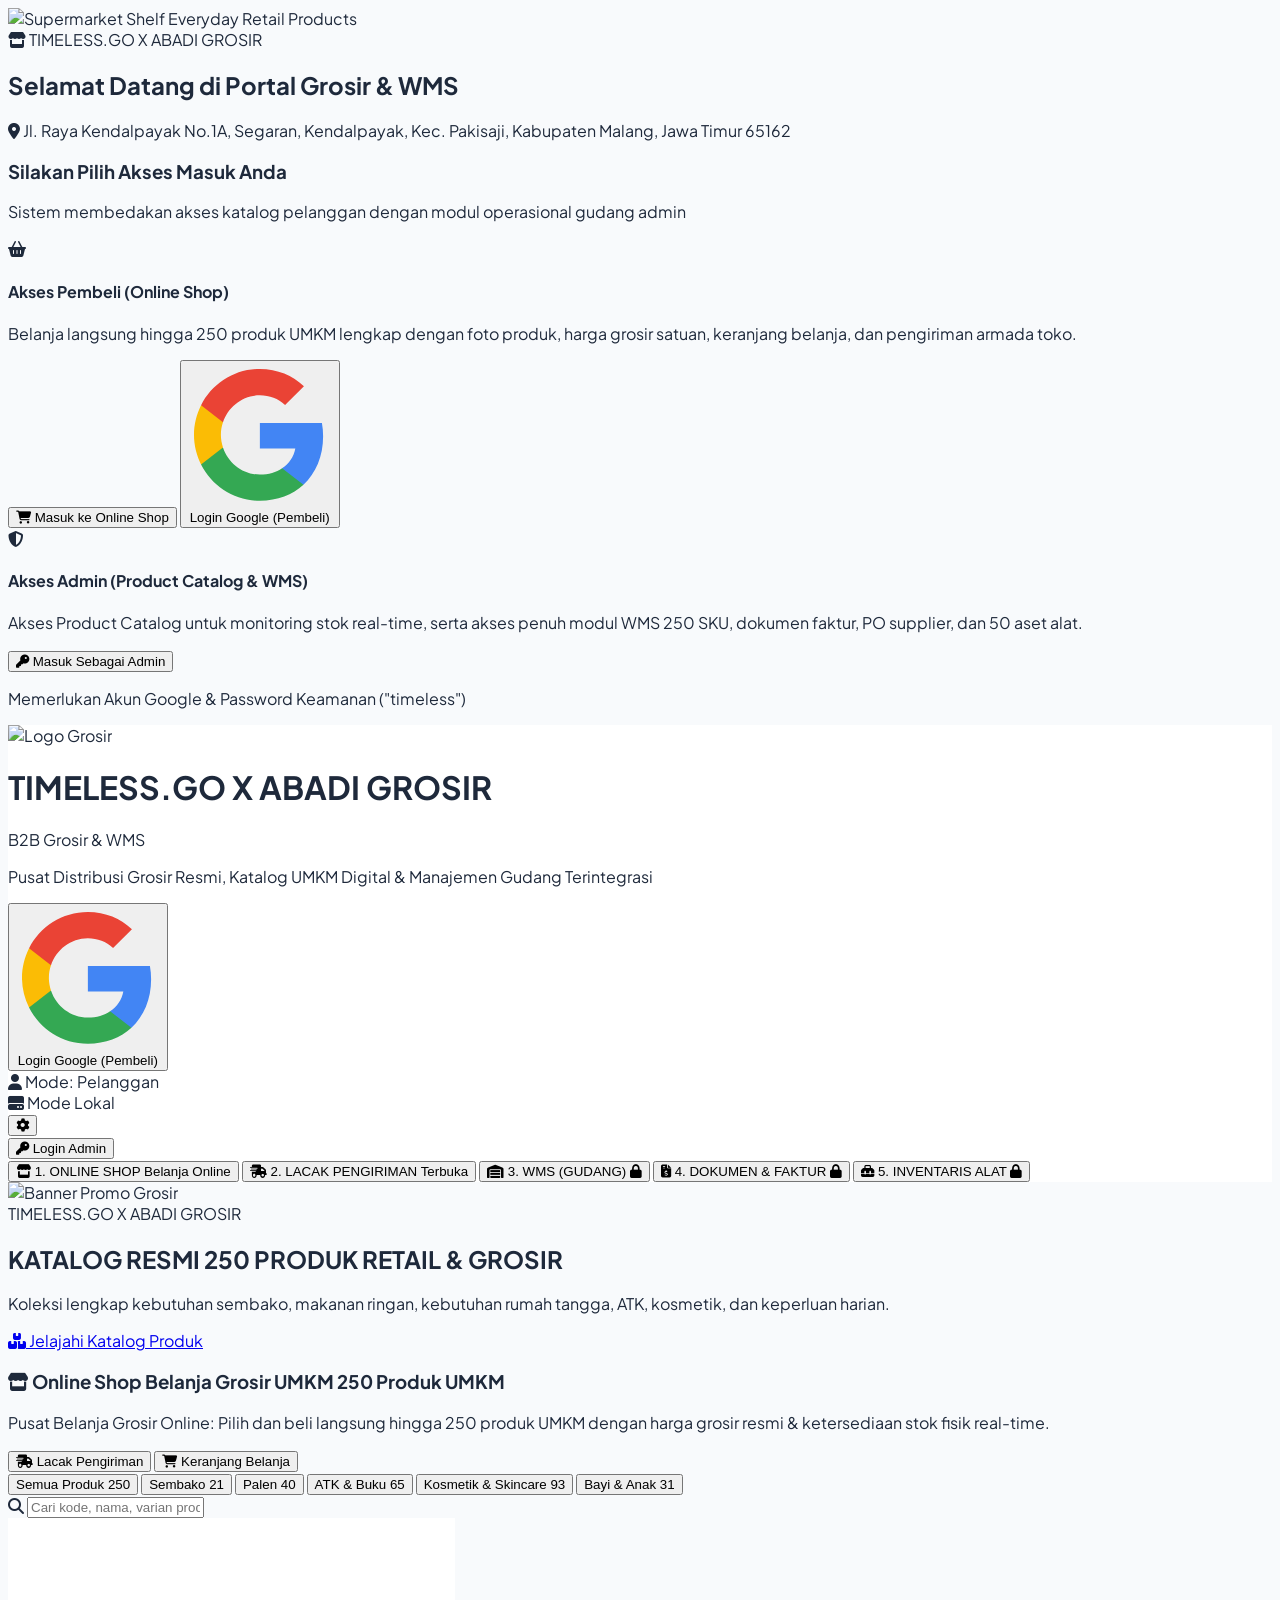
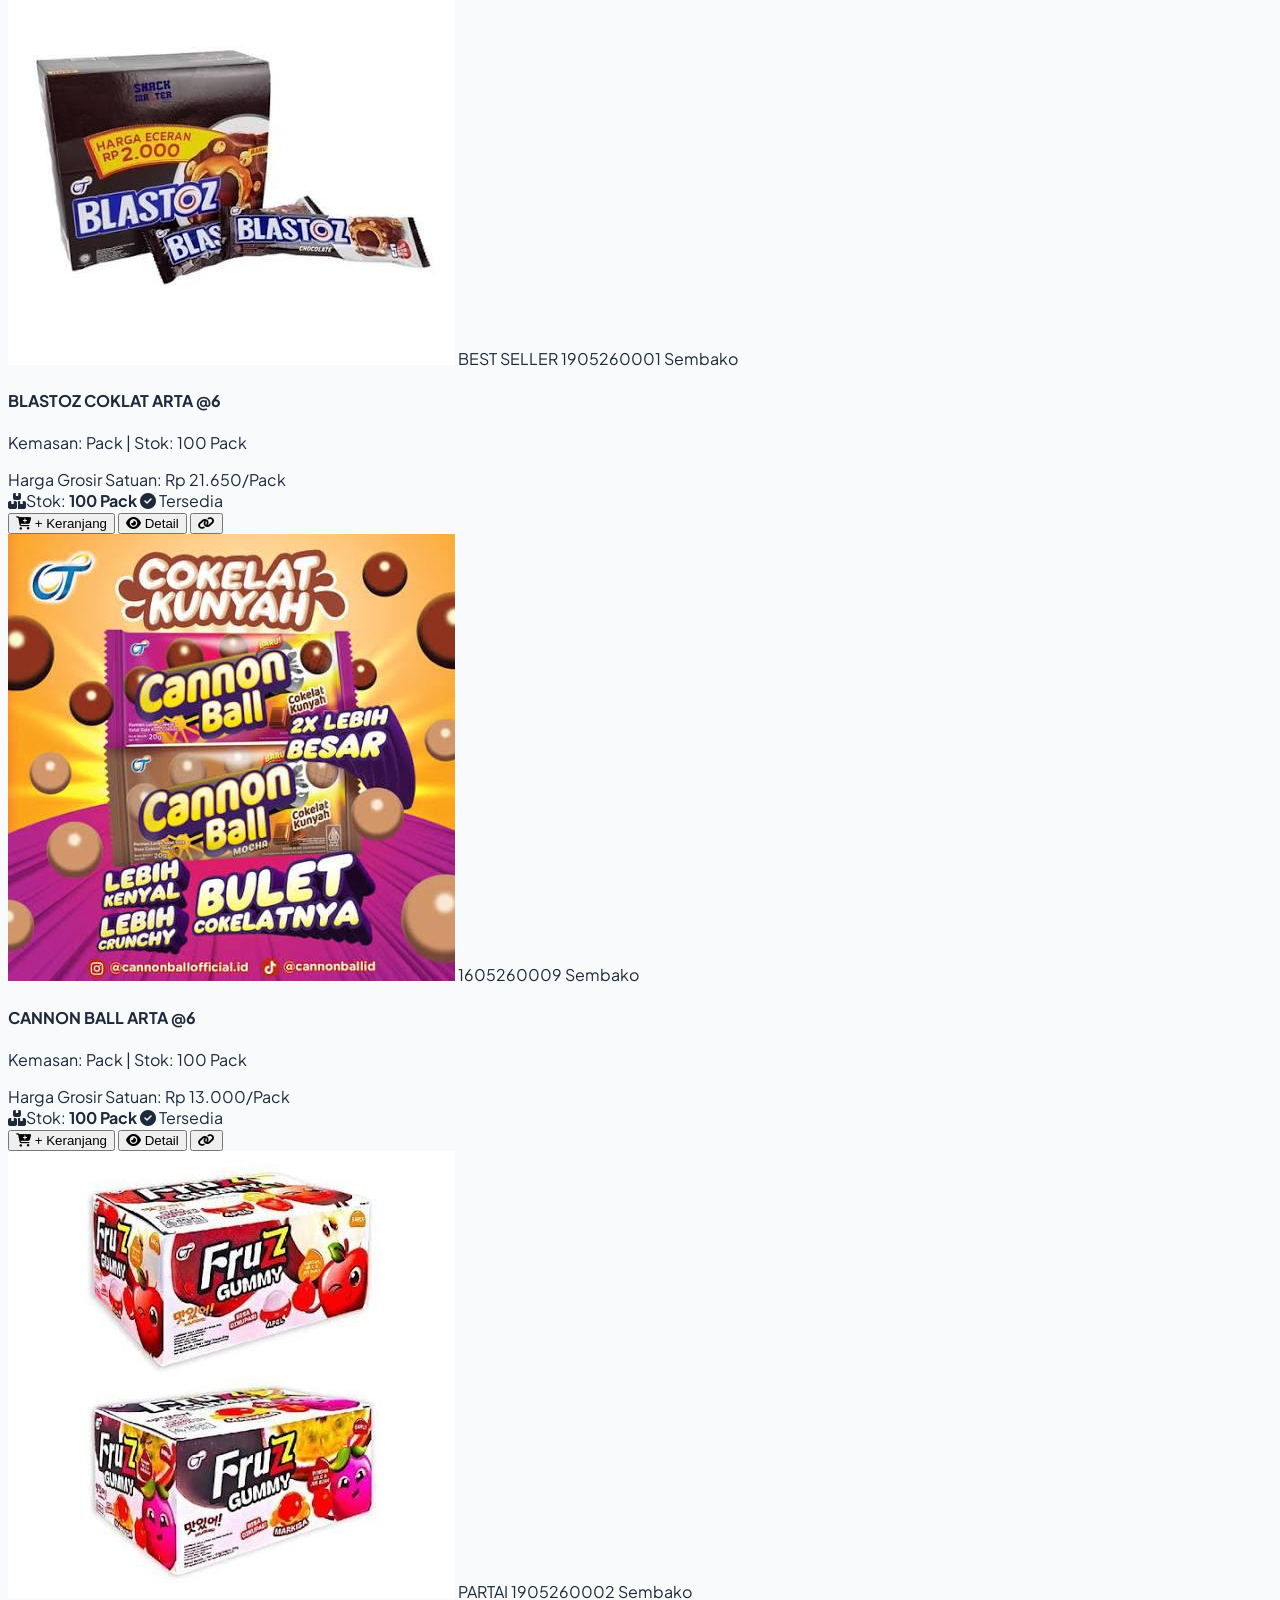
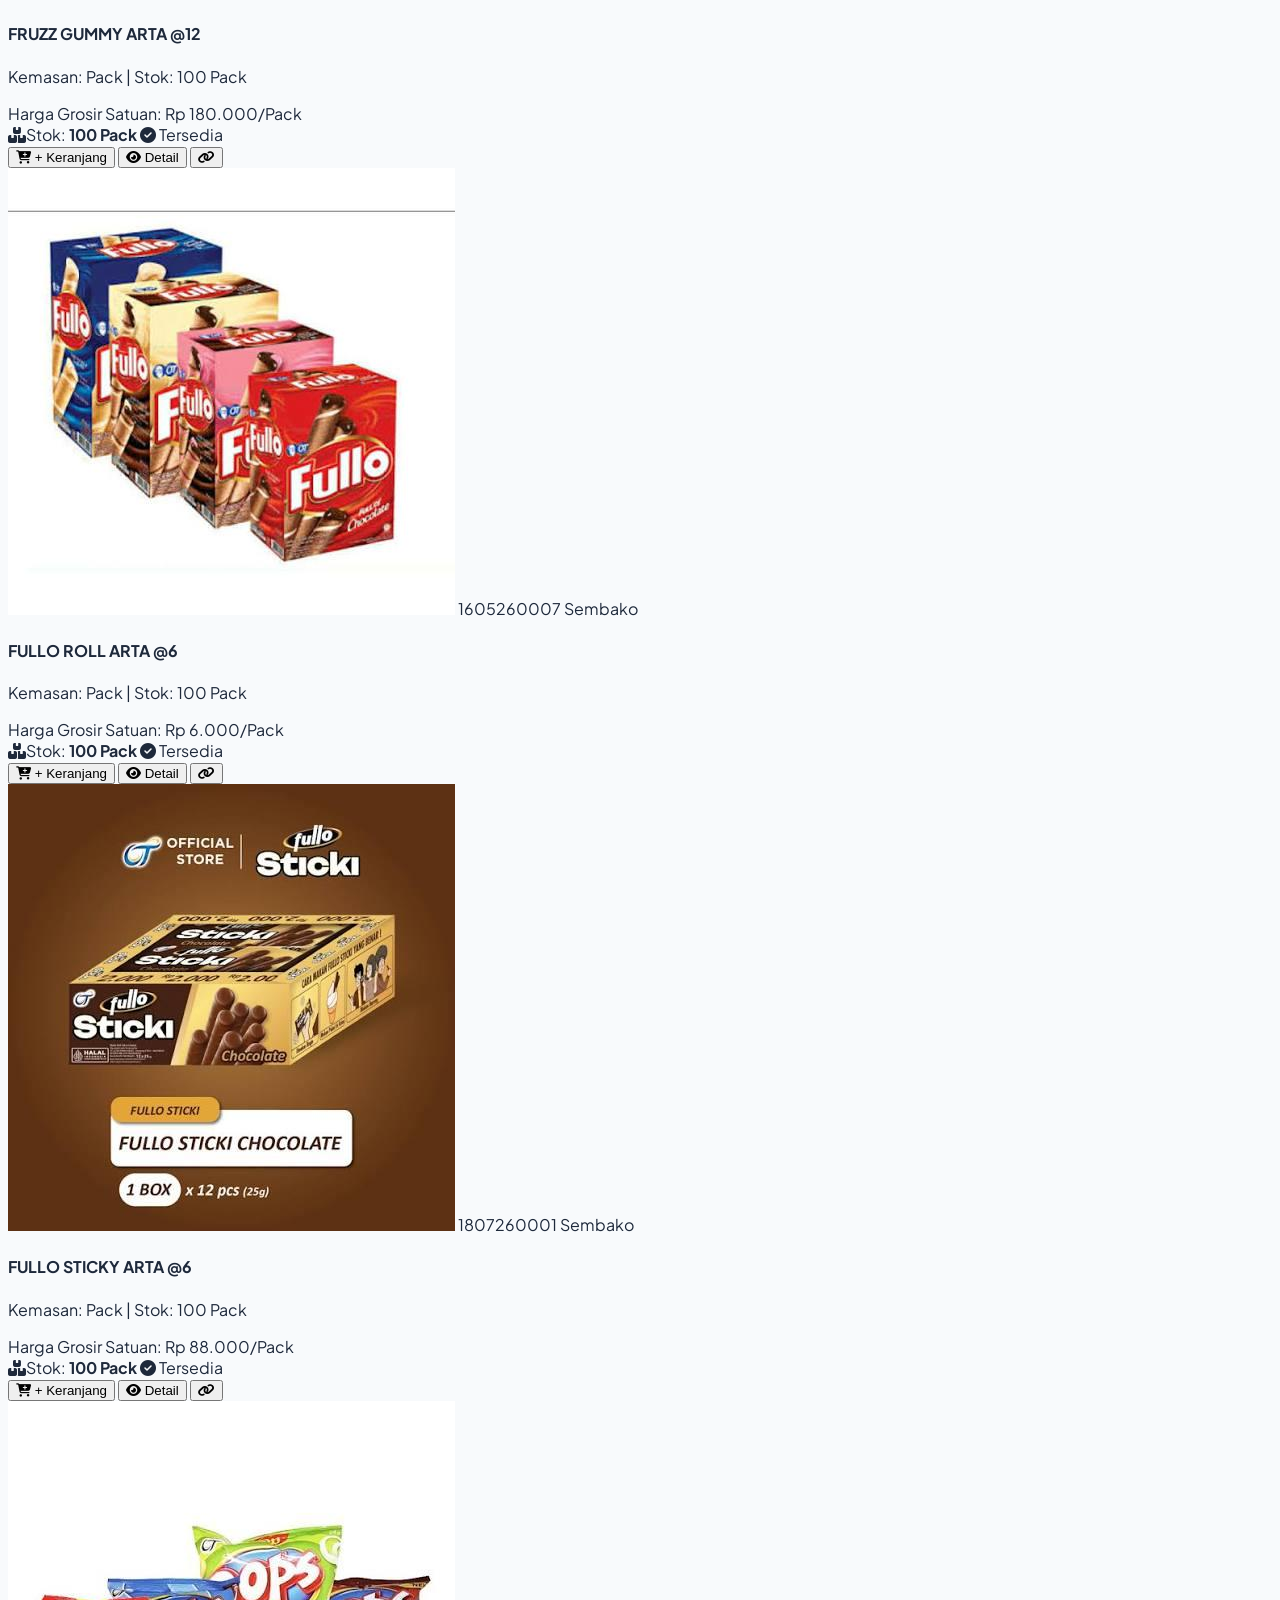
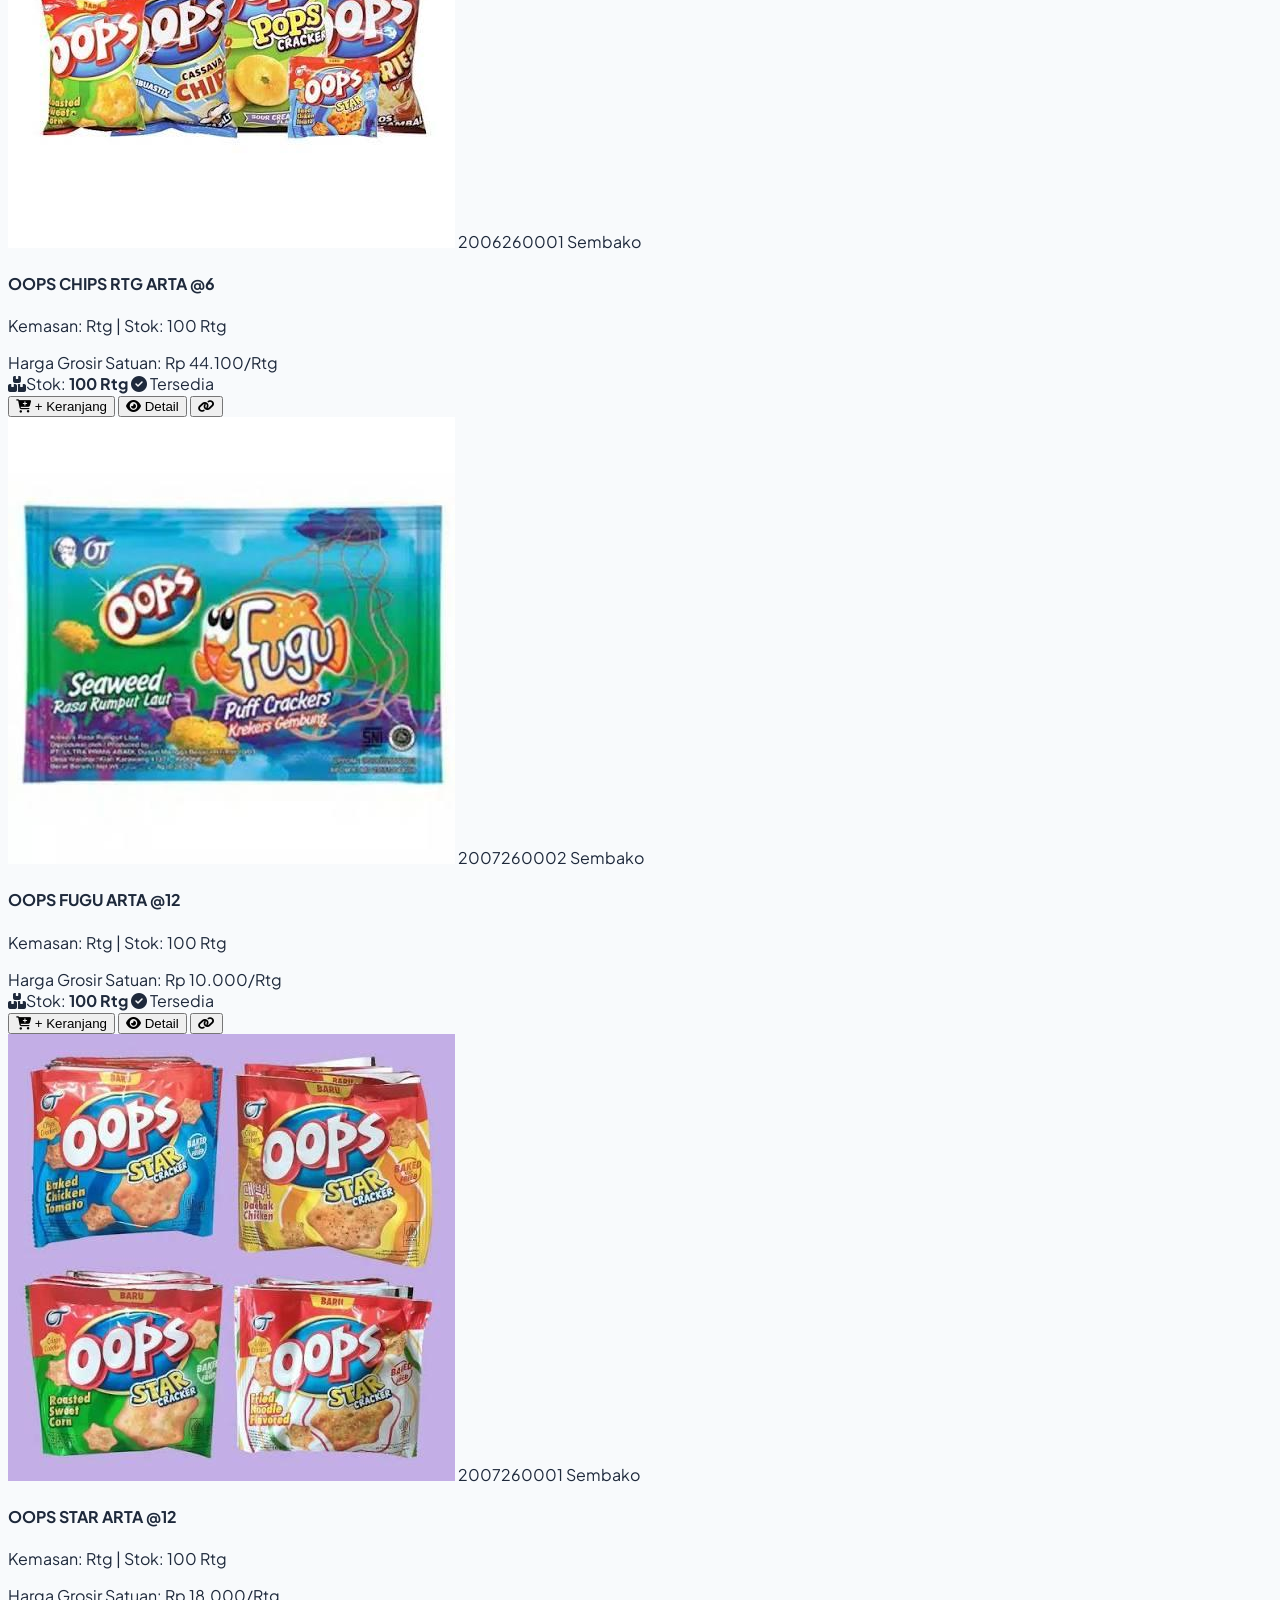
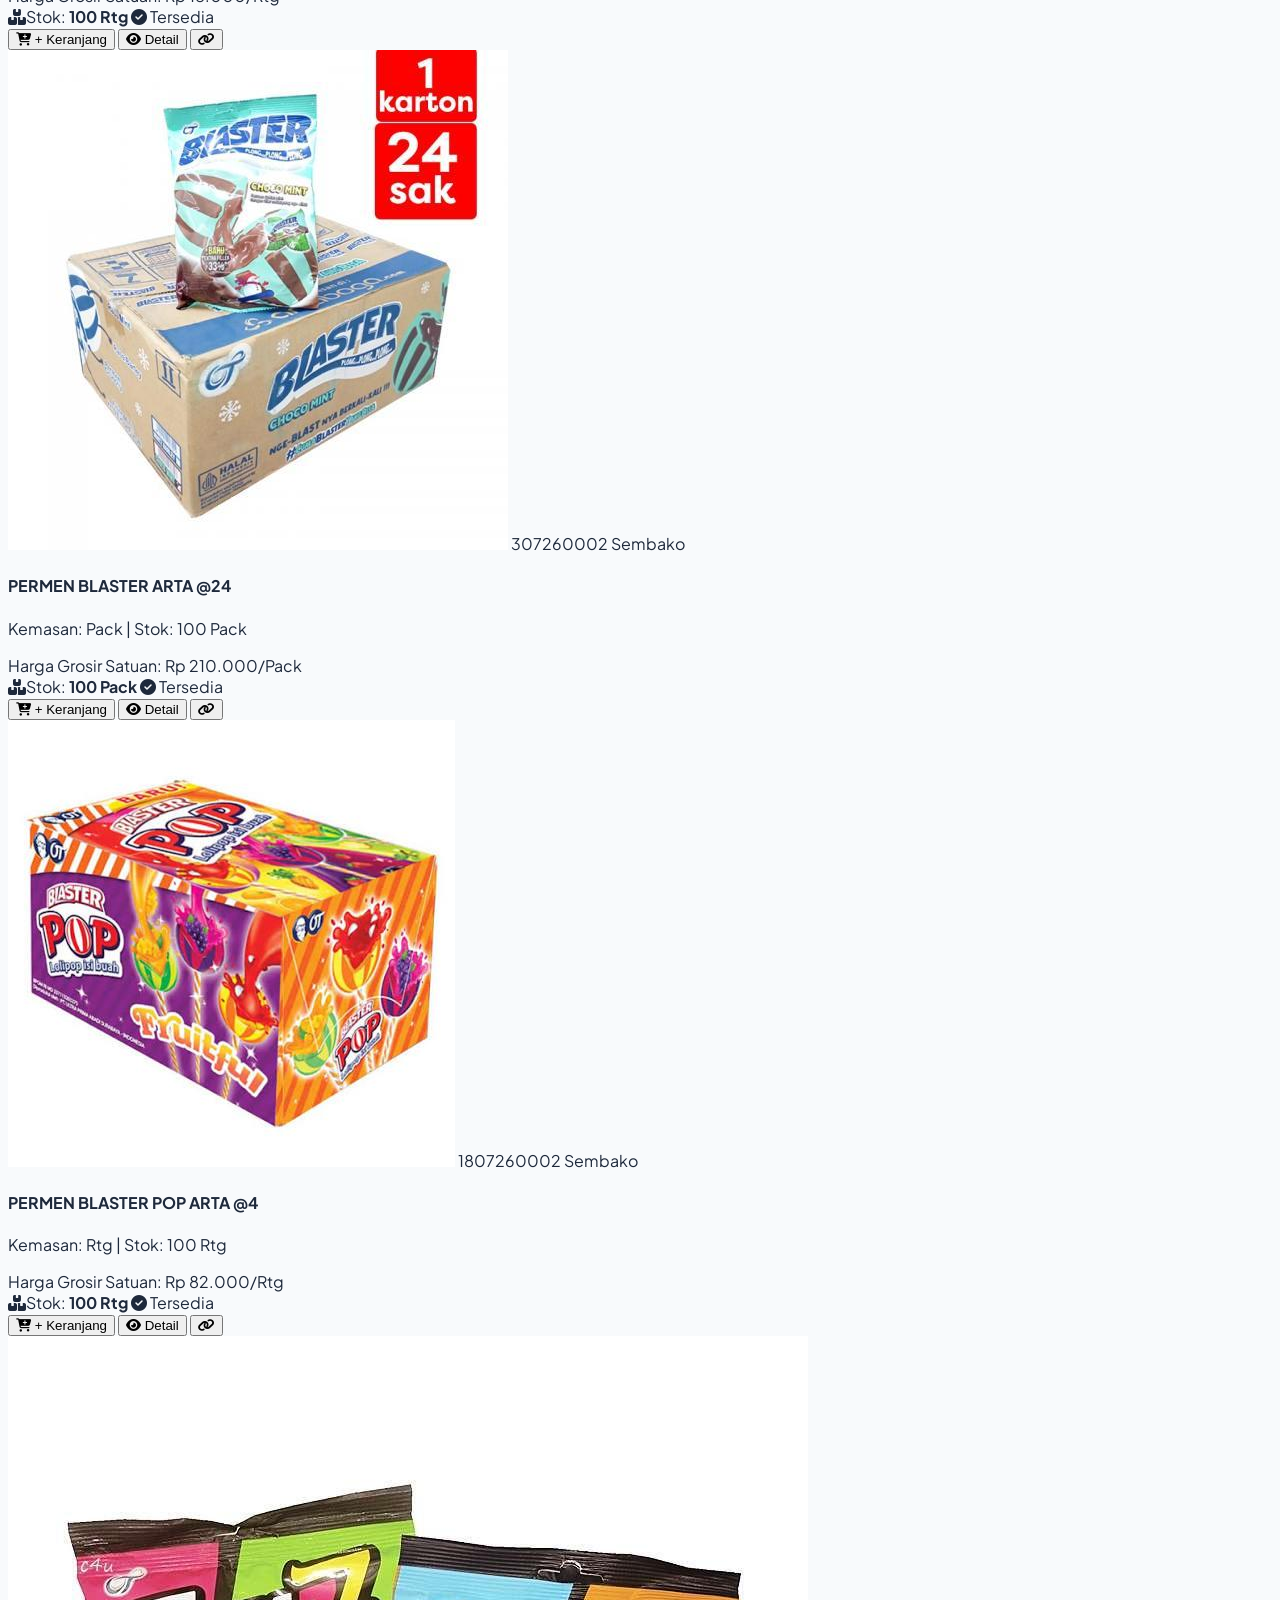
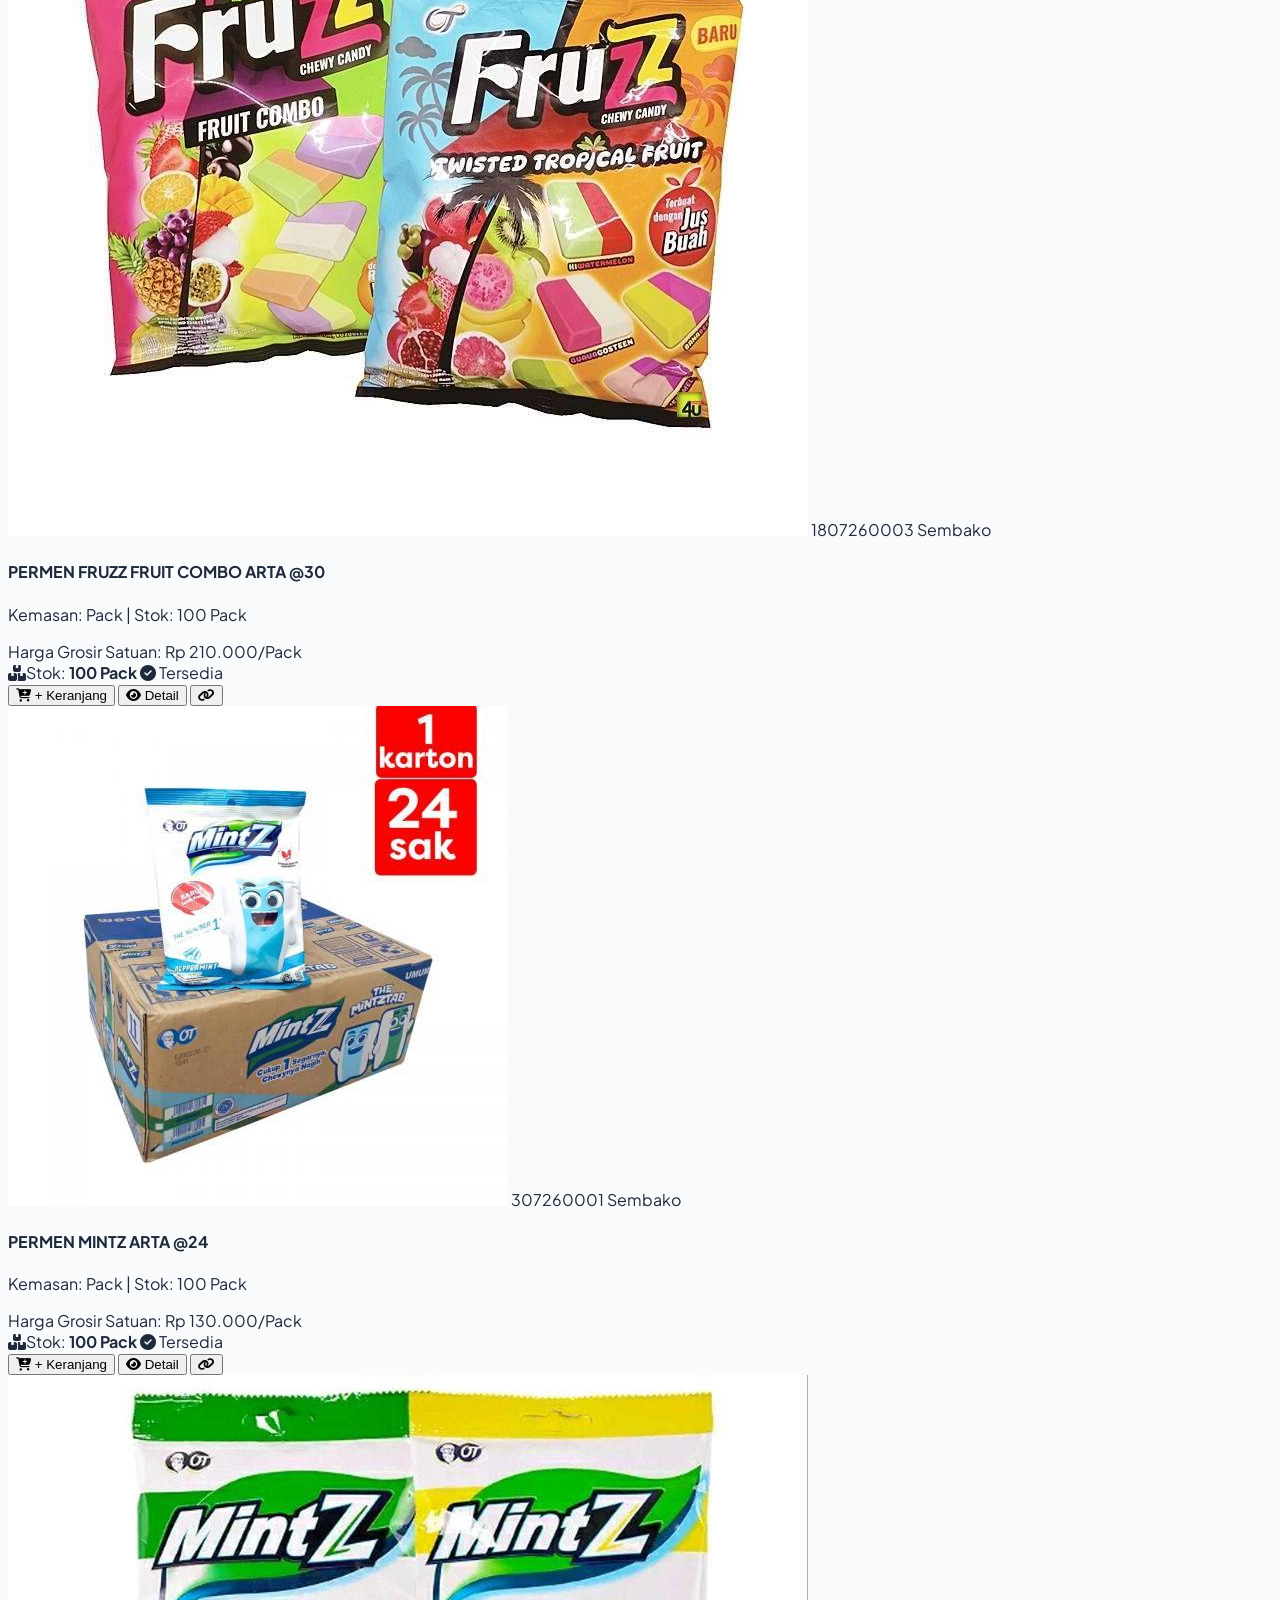
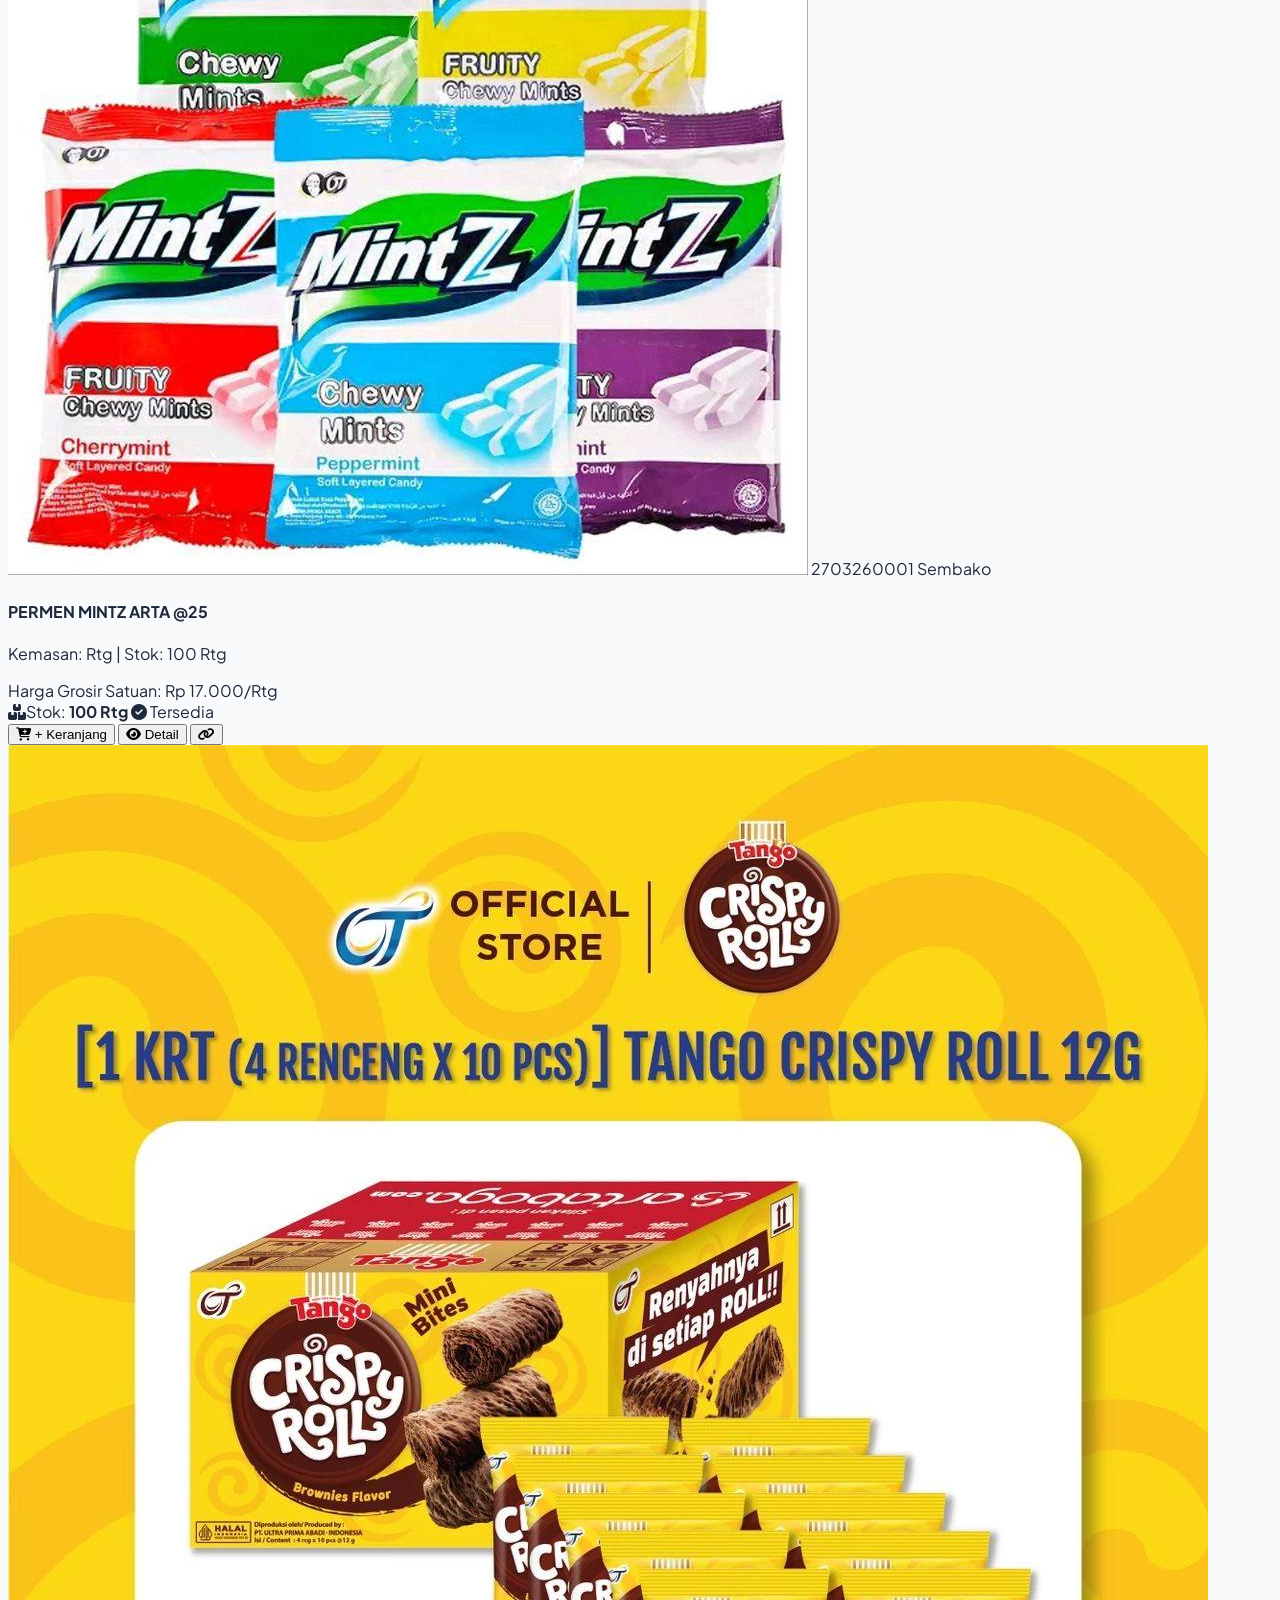
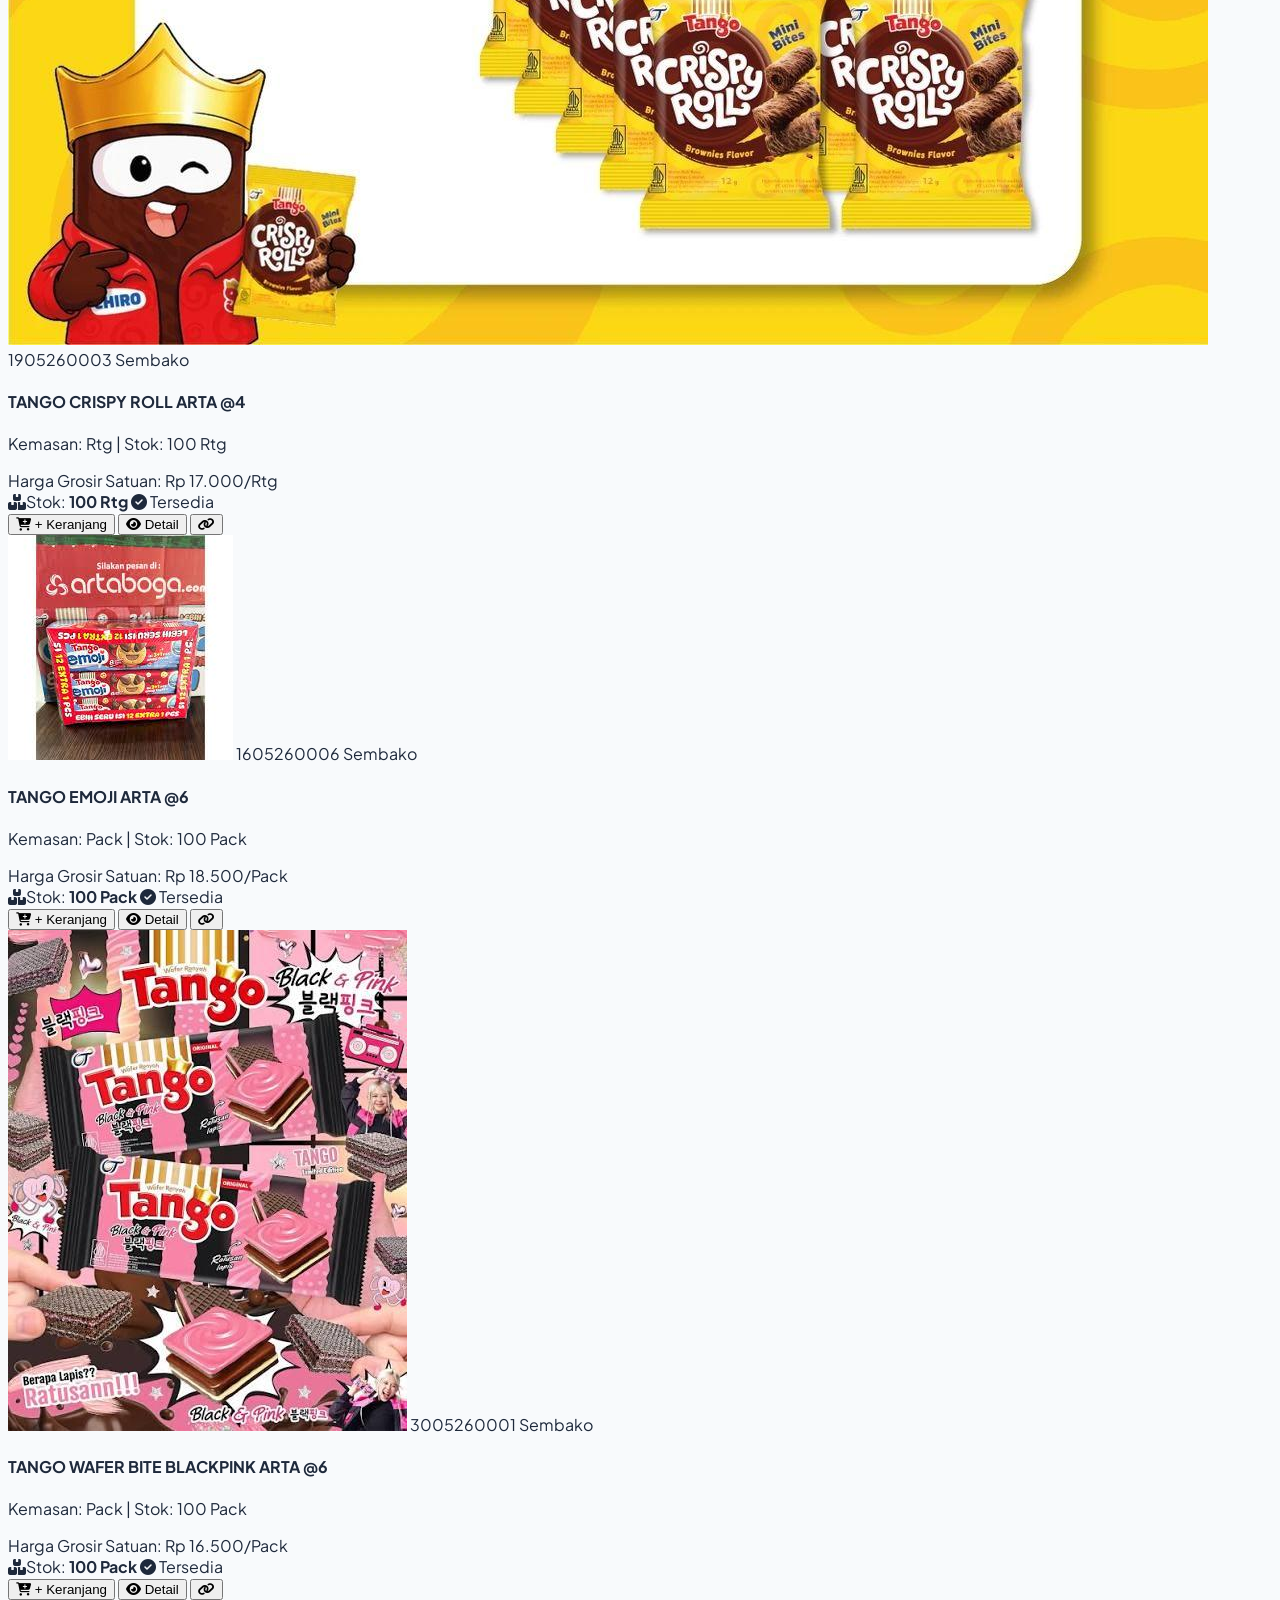
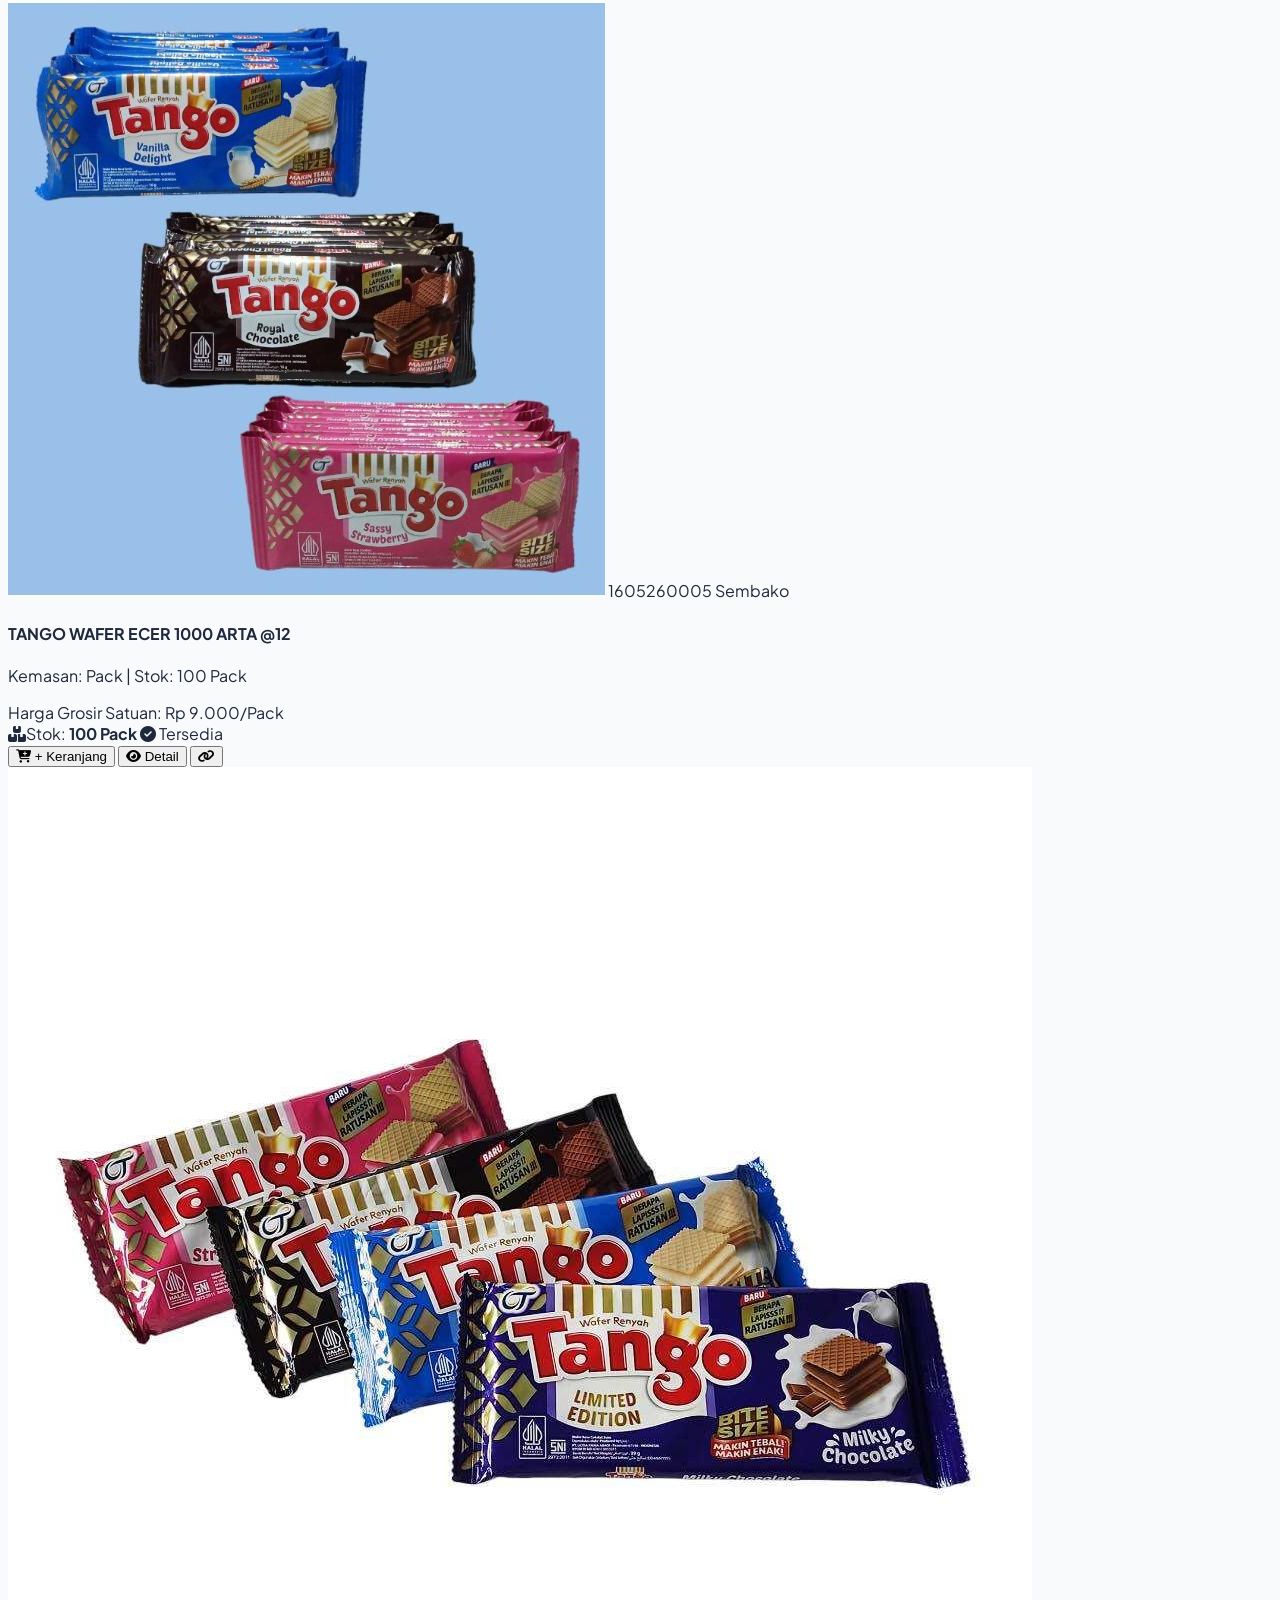
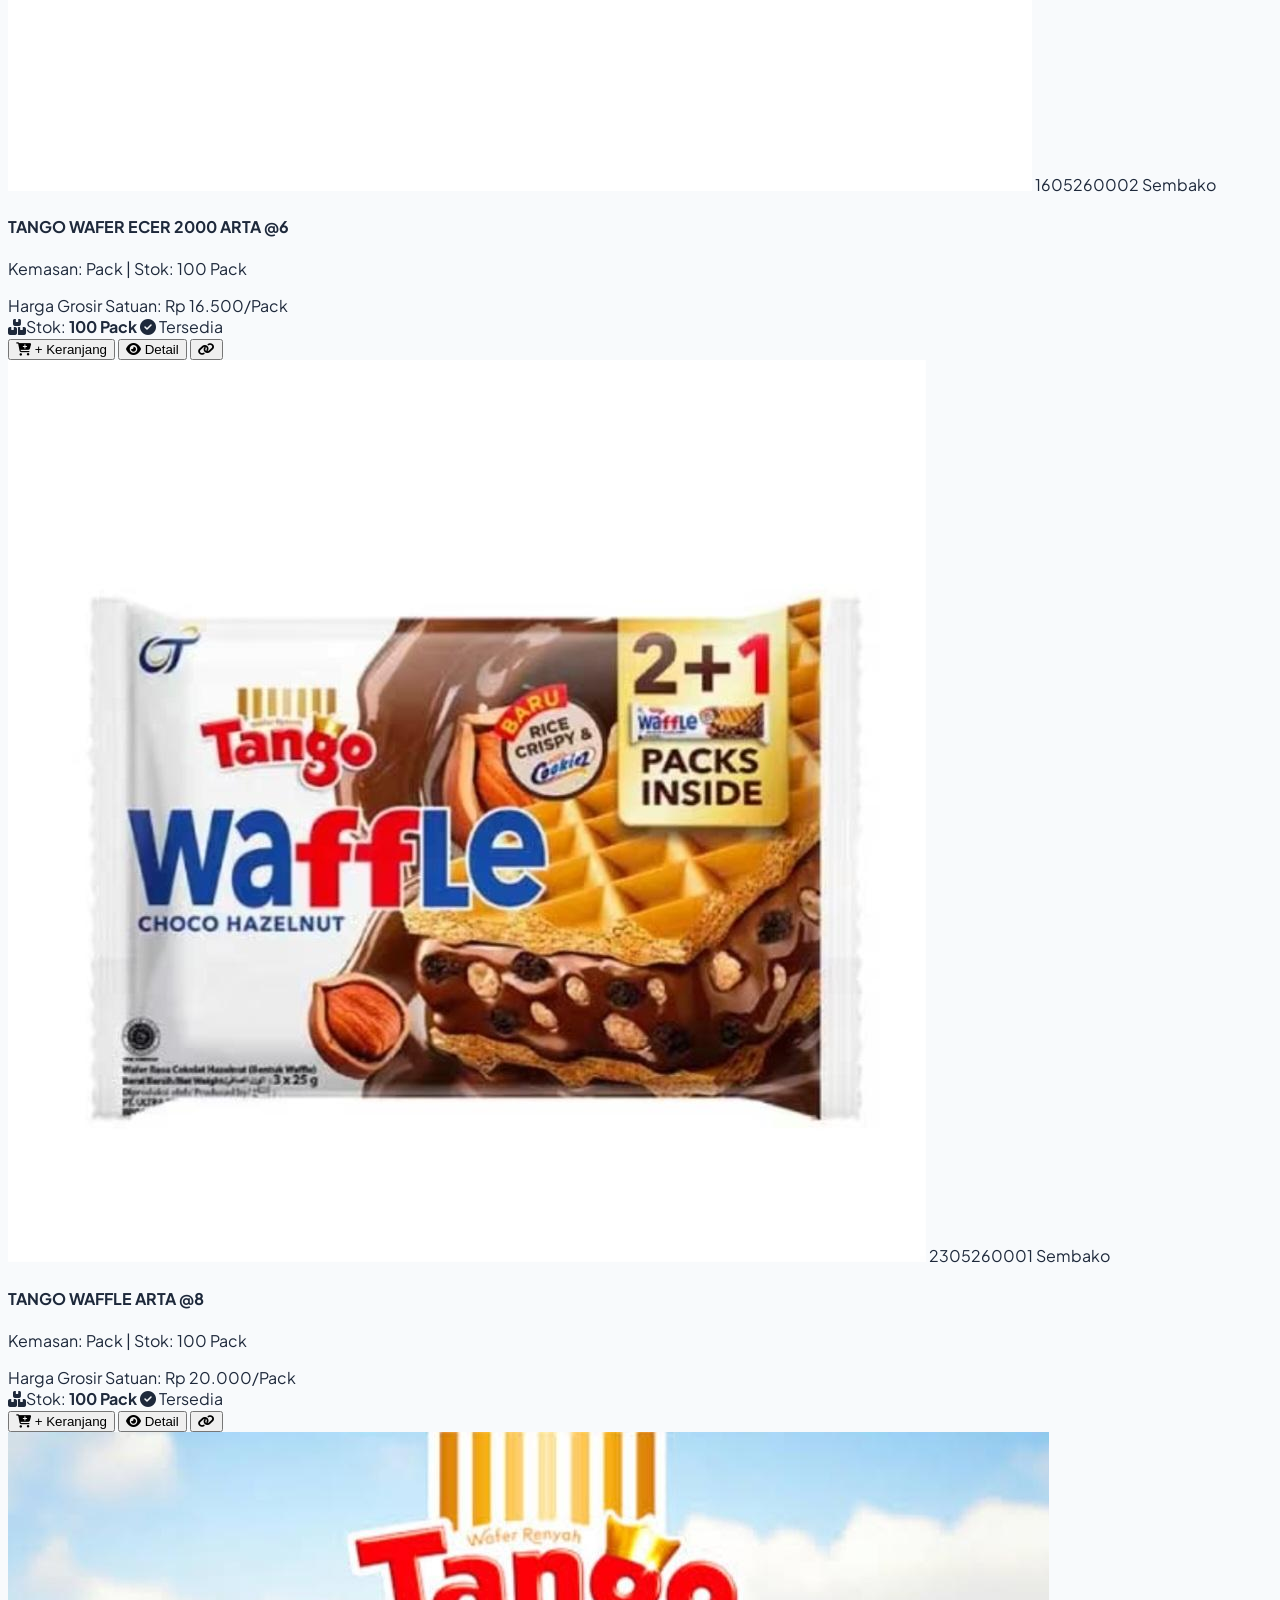
==== commit 3fef0b1f: "memperbaiki again" ====
--- a/index.html
+++ b/index.html
@@ -78,9 +78,9 @@
               <div class="w-12 h-12 rounded-xl bg-blue-100 text-blue-700 flex items-center justify-center text-xl font-bold mb-3 group-hover:scale-105 transition">
                 <i class="fa-solid fa-basket-shopping"></i>
               </div>
-              <h4 class="font-bold text-slate-900 text-base mb-1">Akses Pelanggan (Customer)</h4>
+              <h4 class="font-bold text-slate-900 text-base mb-1">Akses Pembeli (Online Shop)</h4>
               <p class="text-xs text-slate-500 leading-relaxed mb-4">
-                Lihat Katalog Produk Digital 250 barang UMKM lengkap dengan foto produk, harga satuan resmi, dan ketersediaan stok fisik real-time (View-Only).
+                Belanja langsung hingga 250 produk UMKM lengkap dengan foto produk, harga grosir satuan, keranjang belanja, dan pengiriman armada toko.
               </p>
             </div>
             <div class="space-y-2 pt-3 border-t border-slate-200/60">
@@ -88,7 +88,7 @@
                 onclick="App.handleCustomerQuickLogin()" 
                 class="w-full py-2.5 px-4 bg-blue-600 hover:bg-blue-700 text-white rounded-xl font-bold text-xs shadow-sm transition flex items-center justify-center gap-2"
               >
-                <i class="fa-solid fa-boxes-stacked"></i> Masuk Sebagai Pelanggan
+                <i class="fa-solid fa-cart-shopping"></i> Masuk ke Online Shop
               </button>
               <button 
                 onclick="App.openGoogleAuthModal('CUSTOMER_LOGIN')" 
@@ -106,9 +106,9 @@
               <div class="w-12 h-12 rounded-xl bg-indigo-100 text-indigo-700 flex items-center justify-center text-xl font-bold mb-3 group-hover:scale-105 transition">
                 <i class="fa-solid fa-shield-halved"></i>
               </div>
-              <h4 class="font-bold text-slate-900 text-base mb-1">Akses Admin & Staff Toko</h4>
+              <h4 class="font-bold text-slate-900 text-base mb-1">Akses Admin (Product Catalog & WMS)</h4>
               <p class="text-xs text-slate-500 leading-relaxed mb-4">
-                Akses penuh fitur WMS (250 SKU), tata letak posisi rak, penerbitan Berita Acara Penerimaan Barang (BAPB), faktur, PO, & 50 aset alat.
+                Akses Product Catalog untuk monitoring stok real-time, serta akses penuh modul WMS 250 SKU, dokumen faktur, PO supplier, dan 50 aset alat.
               </p>
             </div>
             <div class="space-y-2 pt-3 border-t border-slate-200/60">
@@ -187,15 +187,15 @@
 
       <!-- MAIN NAVIGATION TABS (5 FEATURES) -->
       <nav class="flex items-center gap-2 py-2 border-t border-slate-100 overflow-x-auto">
-        <!-- 1. KATALOG PRODUK UMKM TAB (Customer & Admin) -->
+        <!-- 1. ONLINE SHOP / PRODUCT CATALOG TAB (Dynamic per Role) -->
         <button 
           data-tab="shop" 
           onclick="App.switchTab('shop')"
           class="nav-tab-btn flex items-center gap-2 px-4 py-2 rounded-xl text-xs font-bold transition whitespace-nowrap bg-blue-600 text-white shadow-sm"
         >
-          <i class="fa-solid fa-boxes-stacked text-sm"></i>
-          <span>1. KATALOG PRODUK UMKM</span>
-          <span class="px-1.5 py-0.2 rounded text-[10px] bg-emerald-500/20 text-emerald-200">Katalog View</span>
+          <i class="fa-solid fa-store text-sm"></i>
+          <span>1. ONLINE SHOP</span>
+          <span class="px-1.5 py-0.2 rounded text-[10px] bg-emerald-500/20 text-emerald-200 font-bold">Belanja Online</span>
         </button>
 
         <!-- 2. LACAK PENGIRIMAN TAB (Customer & Admin) -->
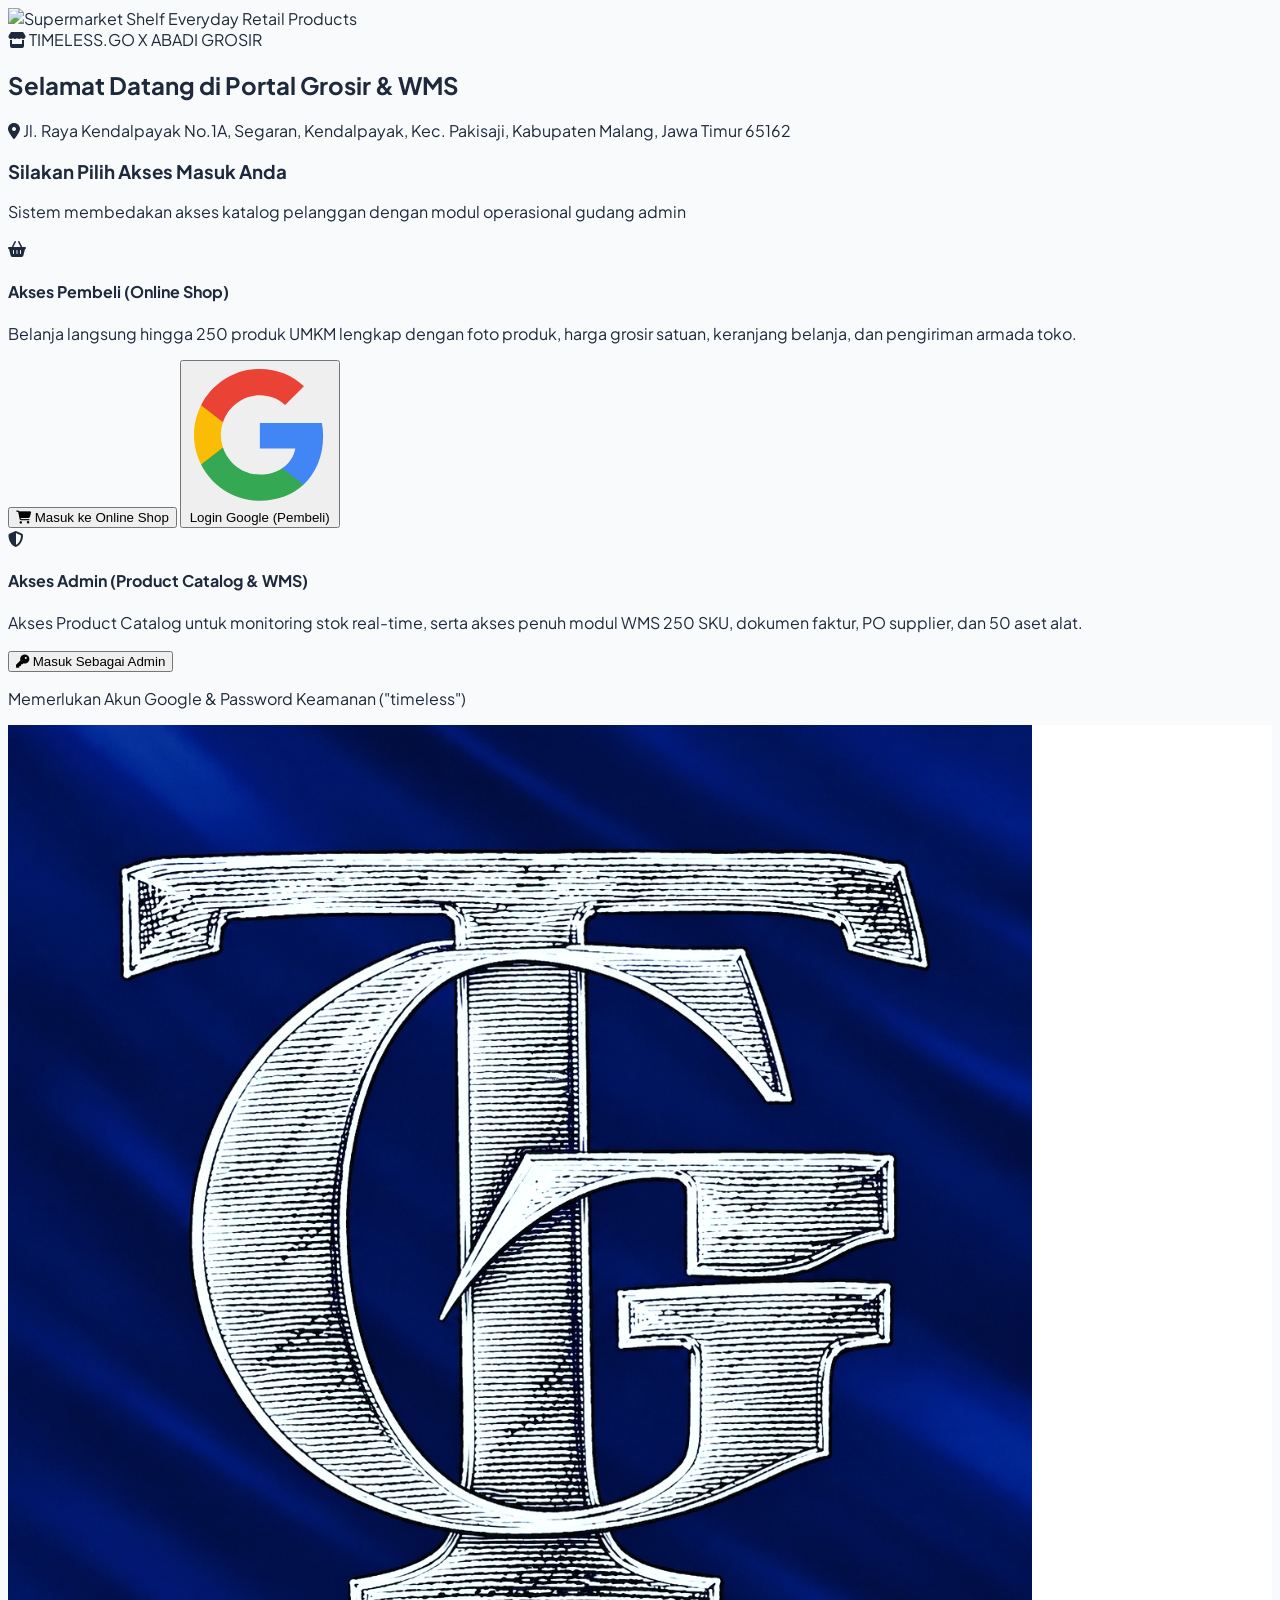
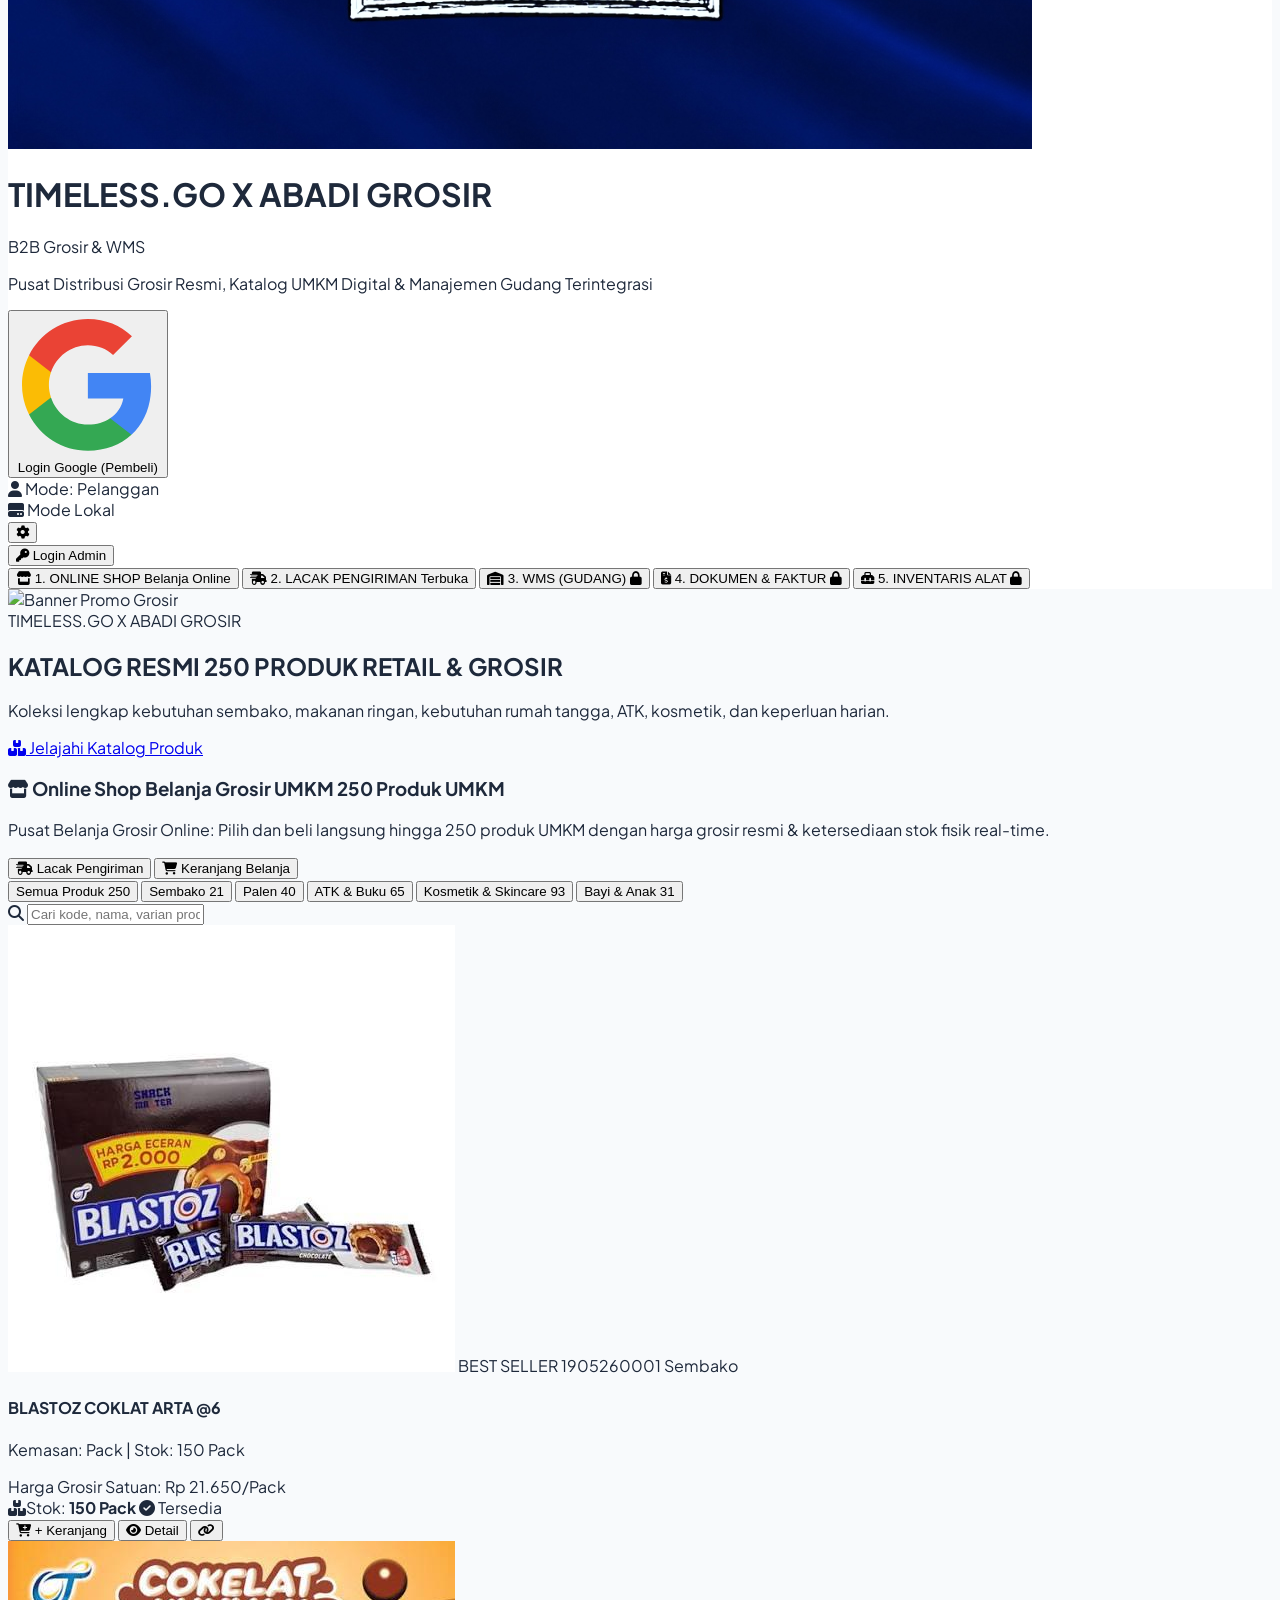
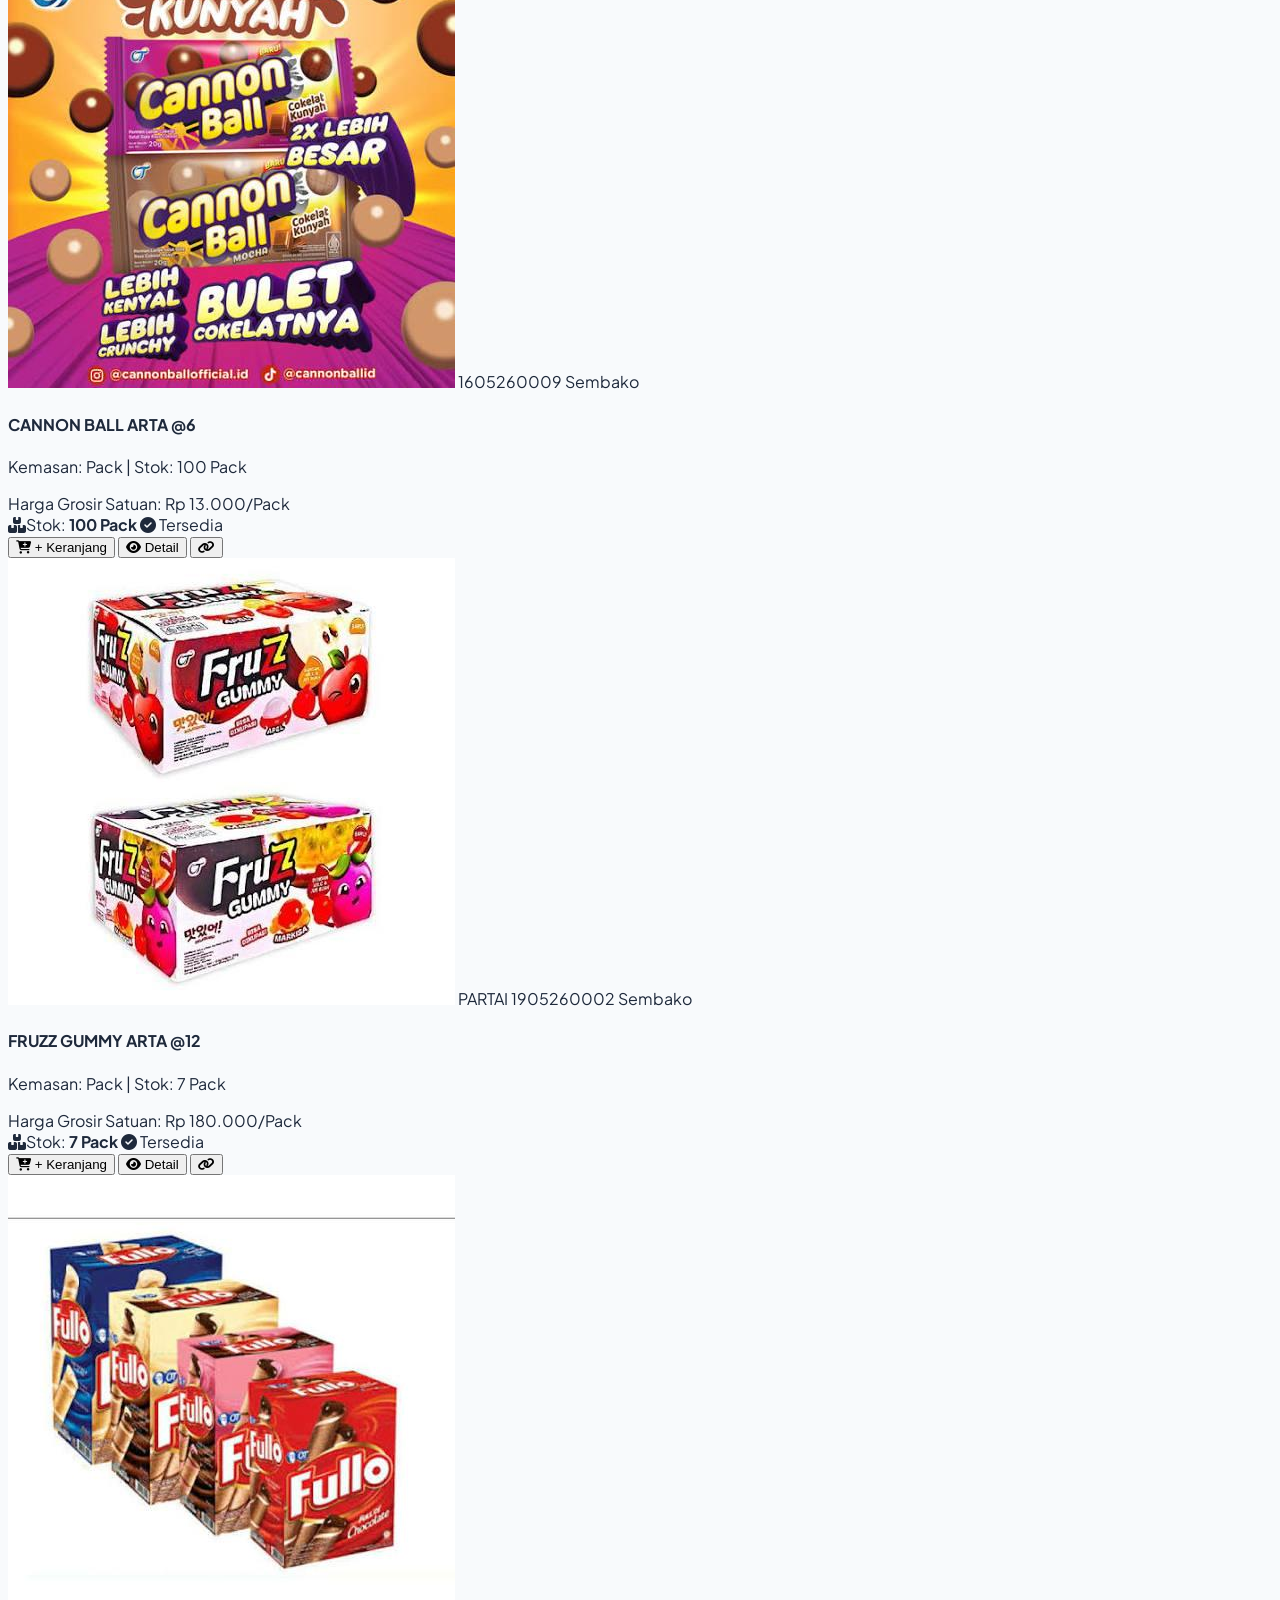
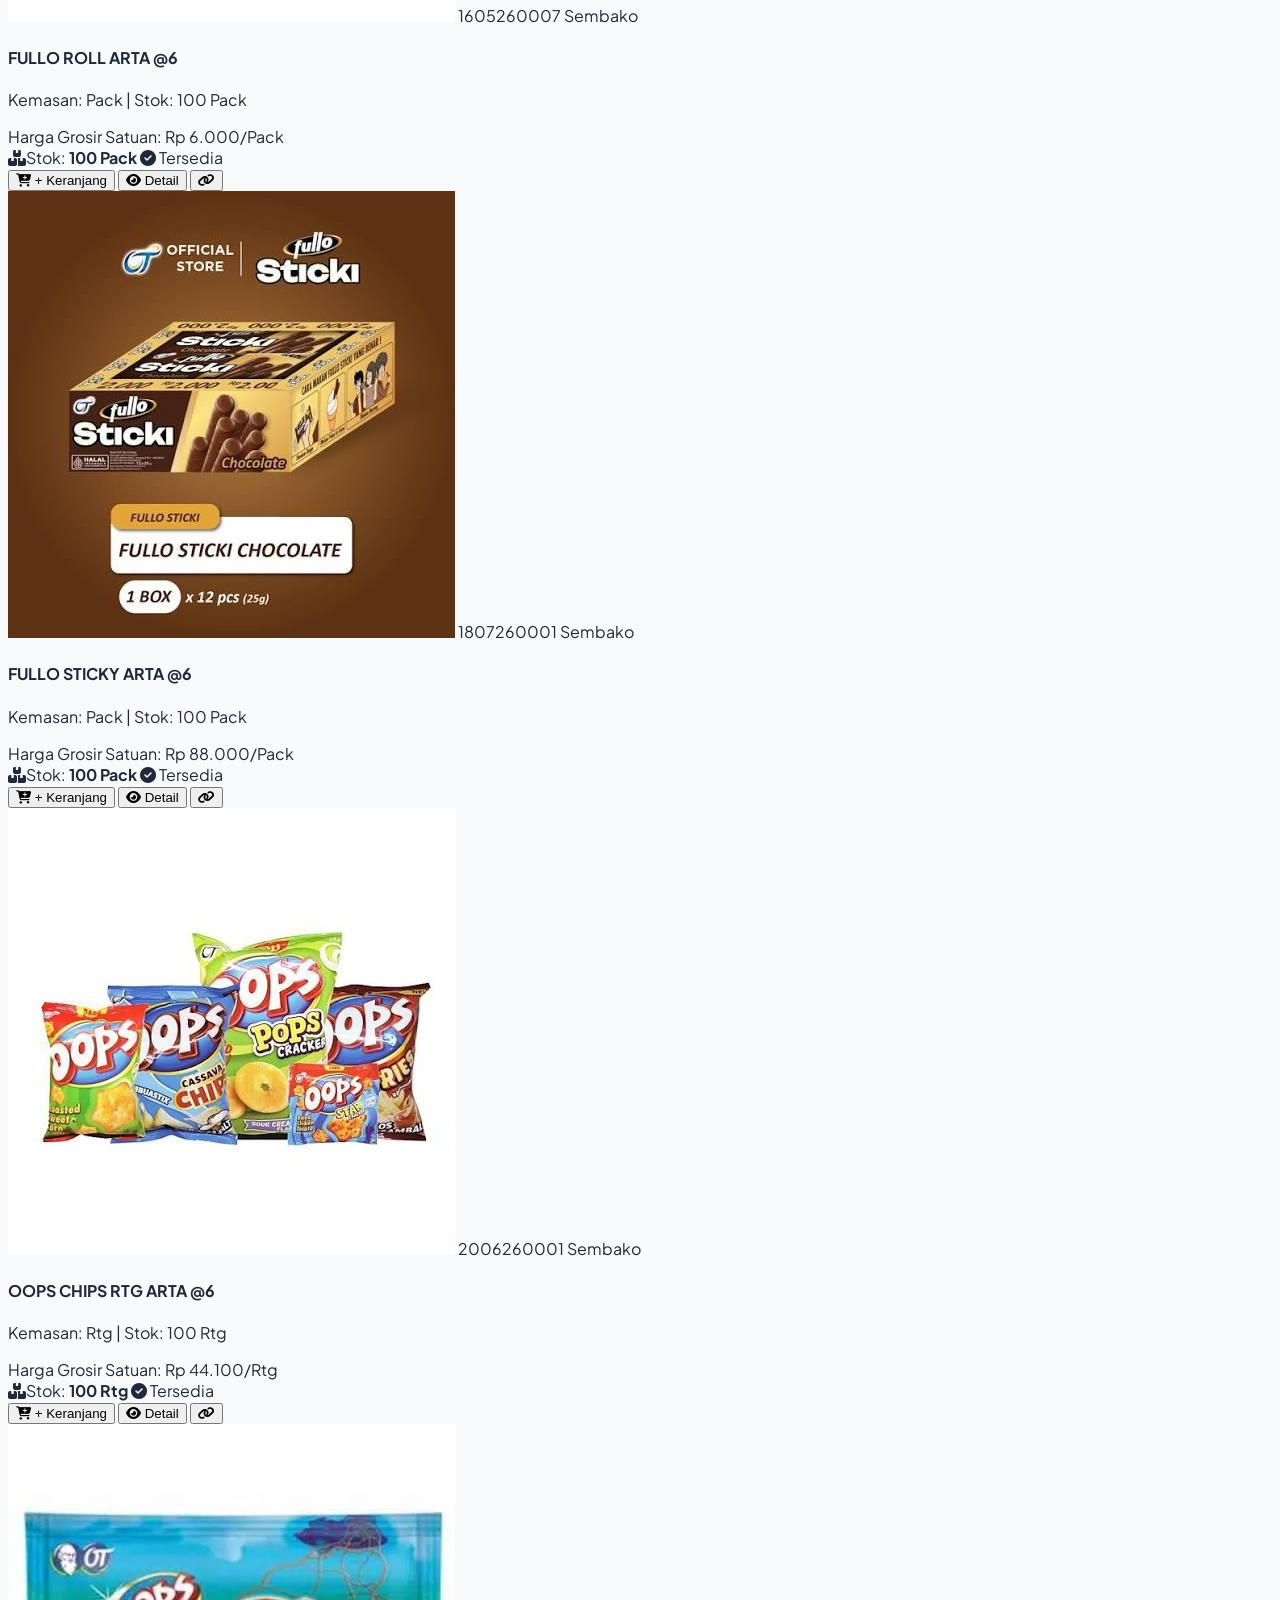
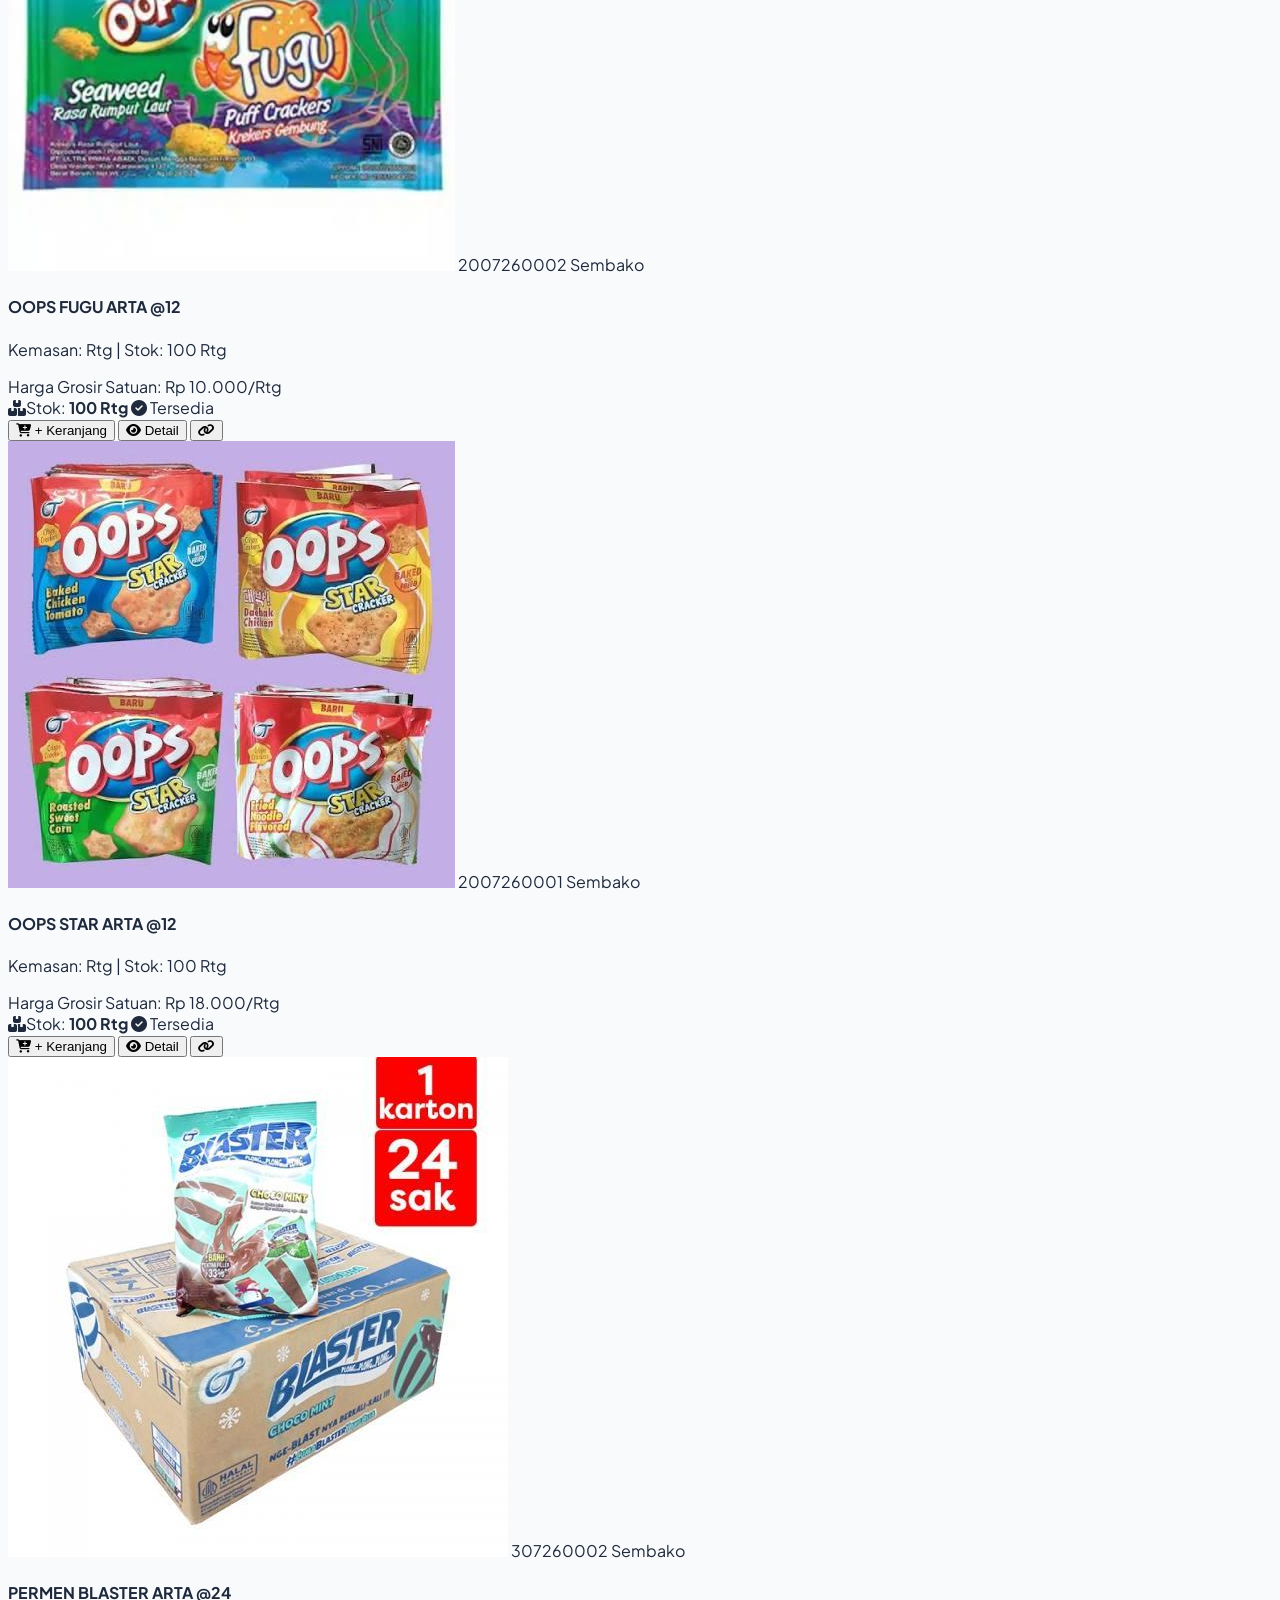
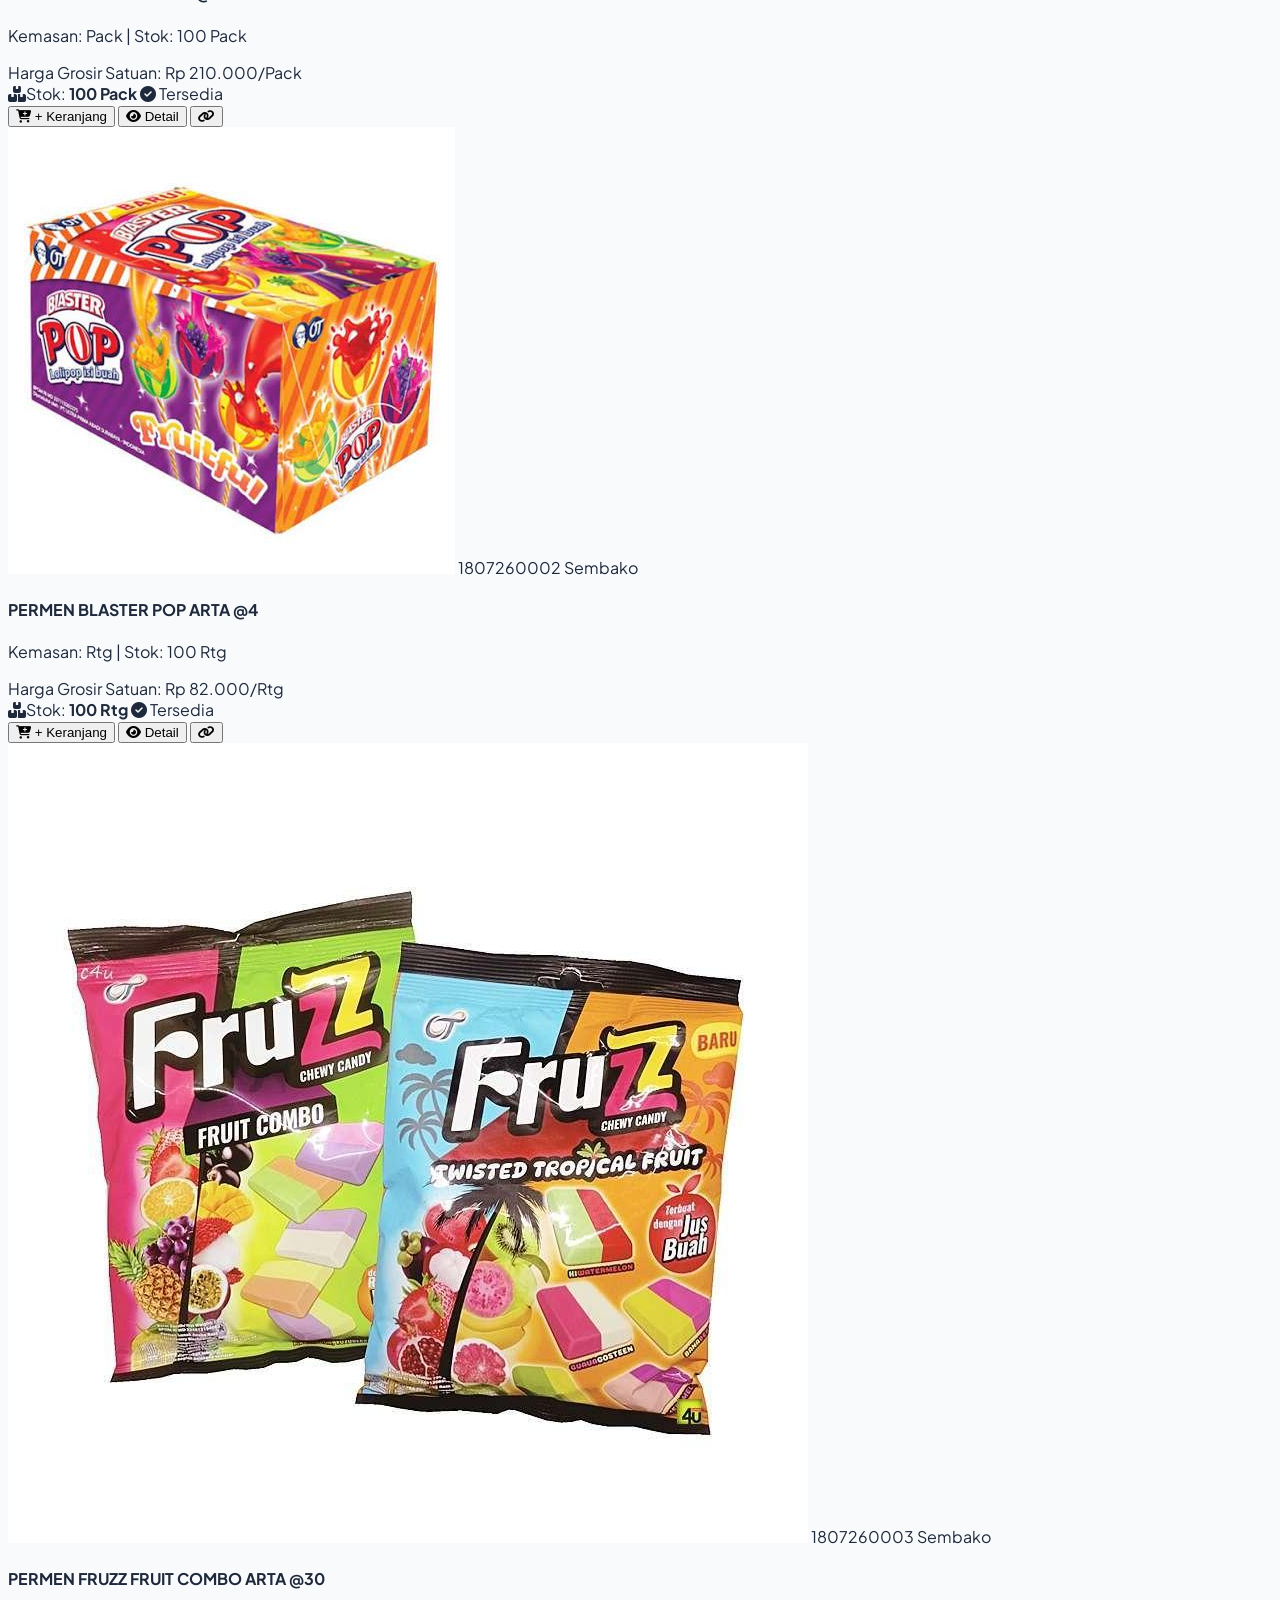
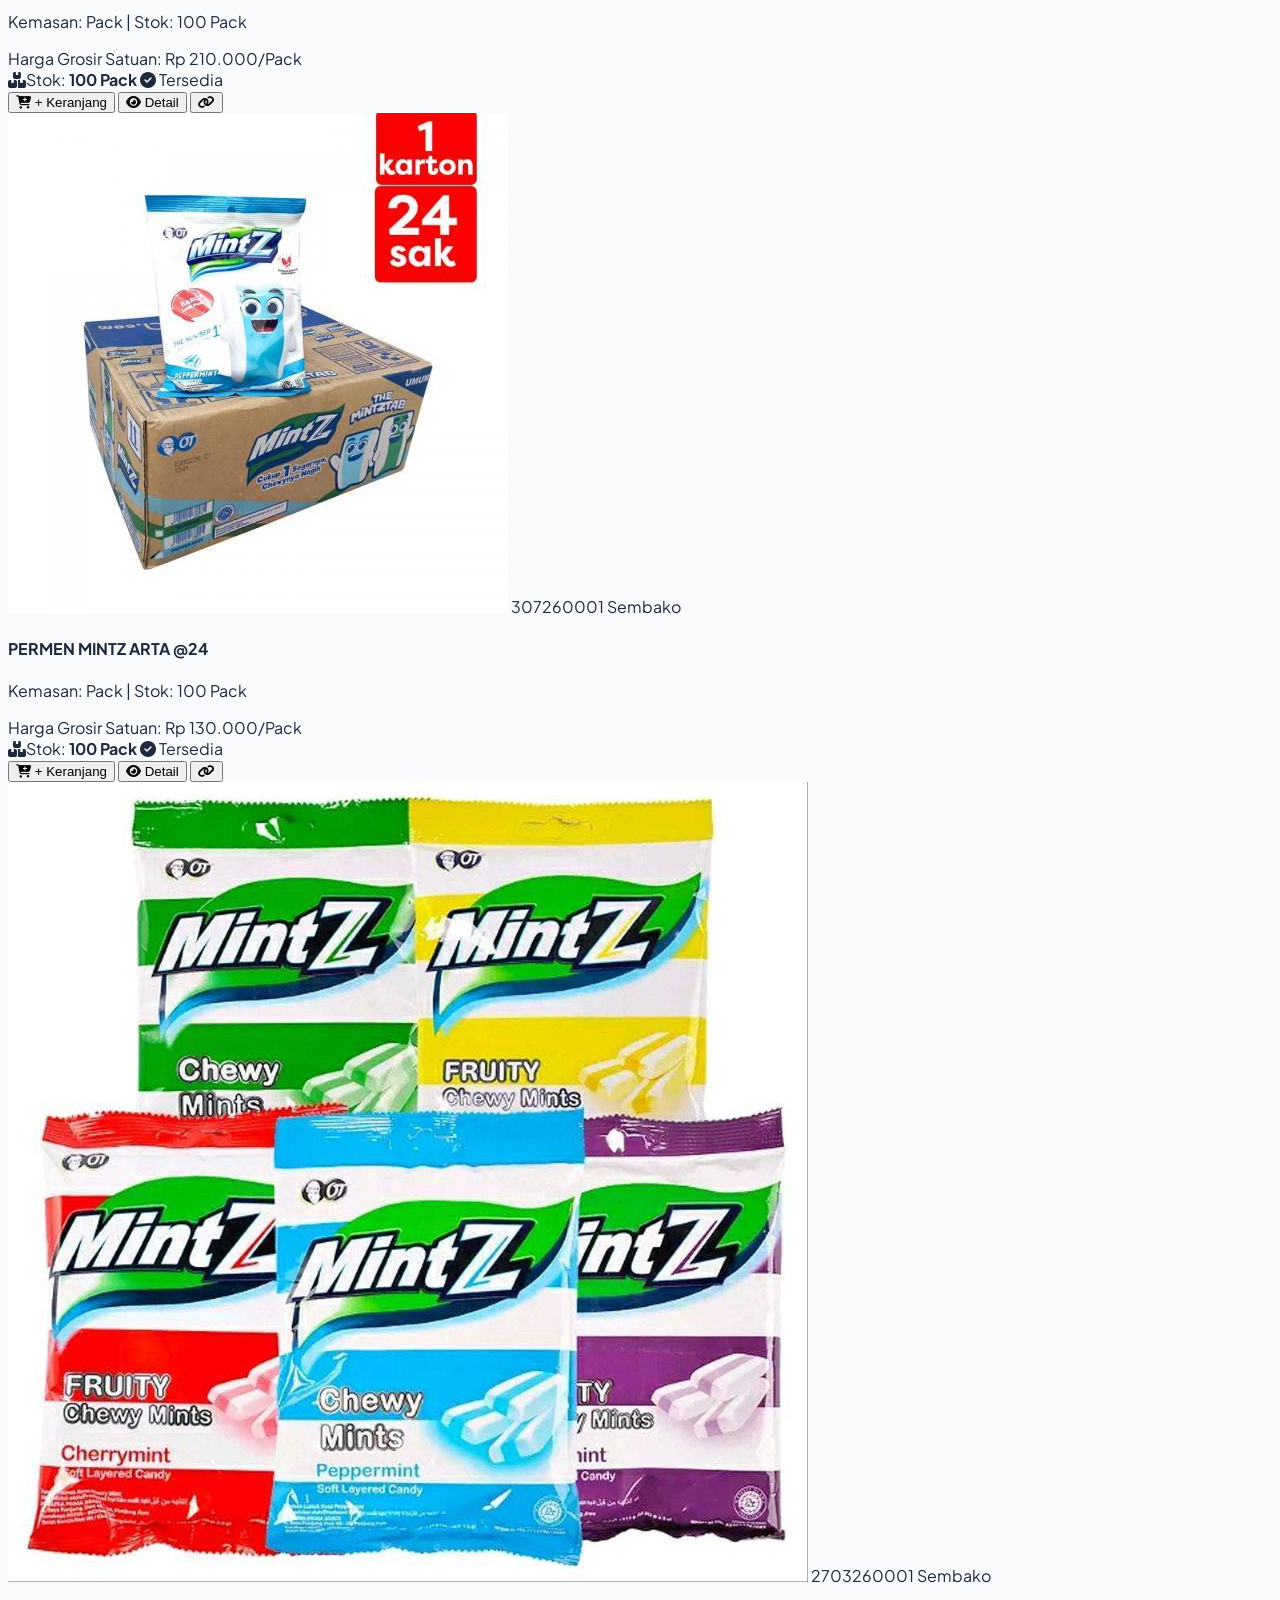
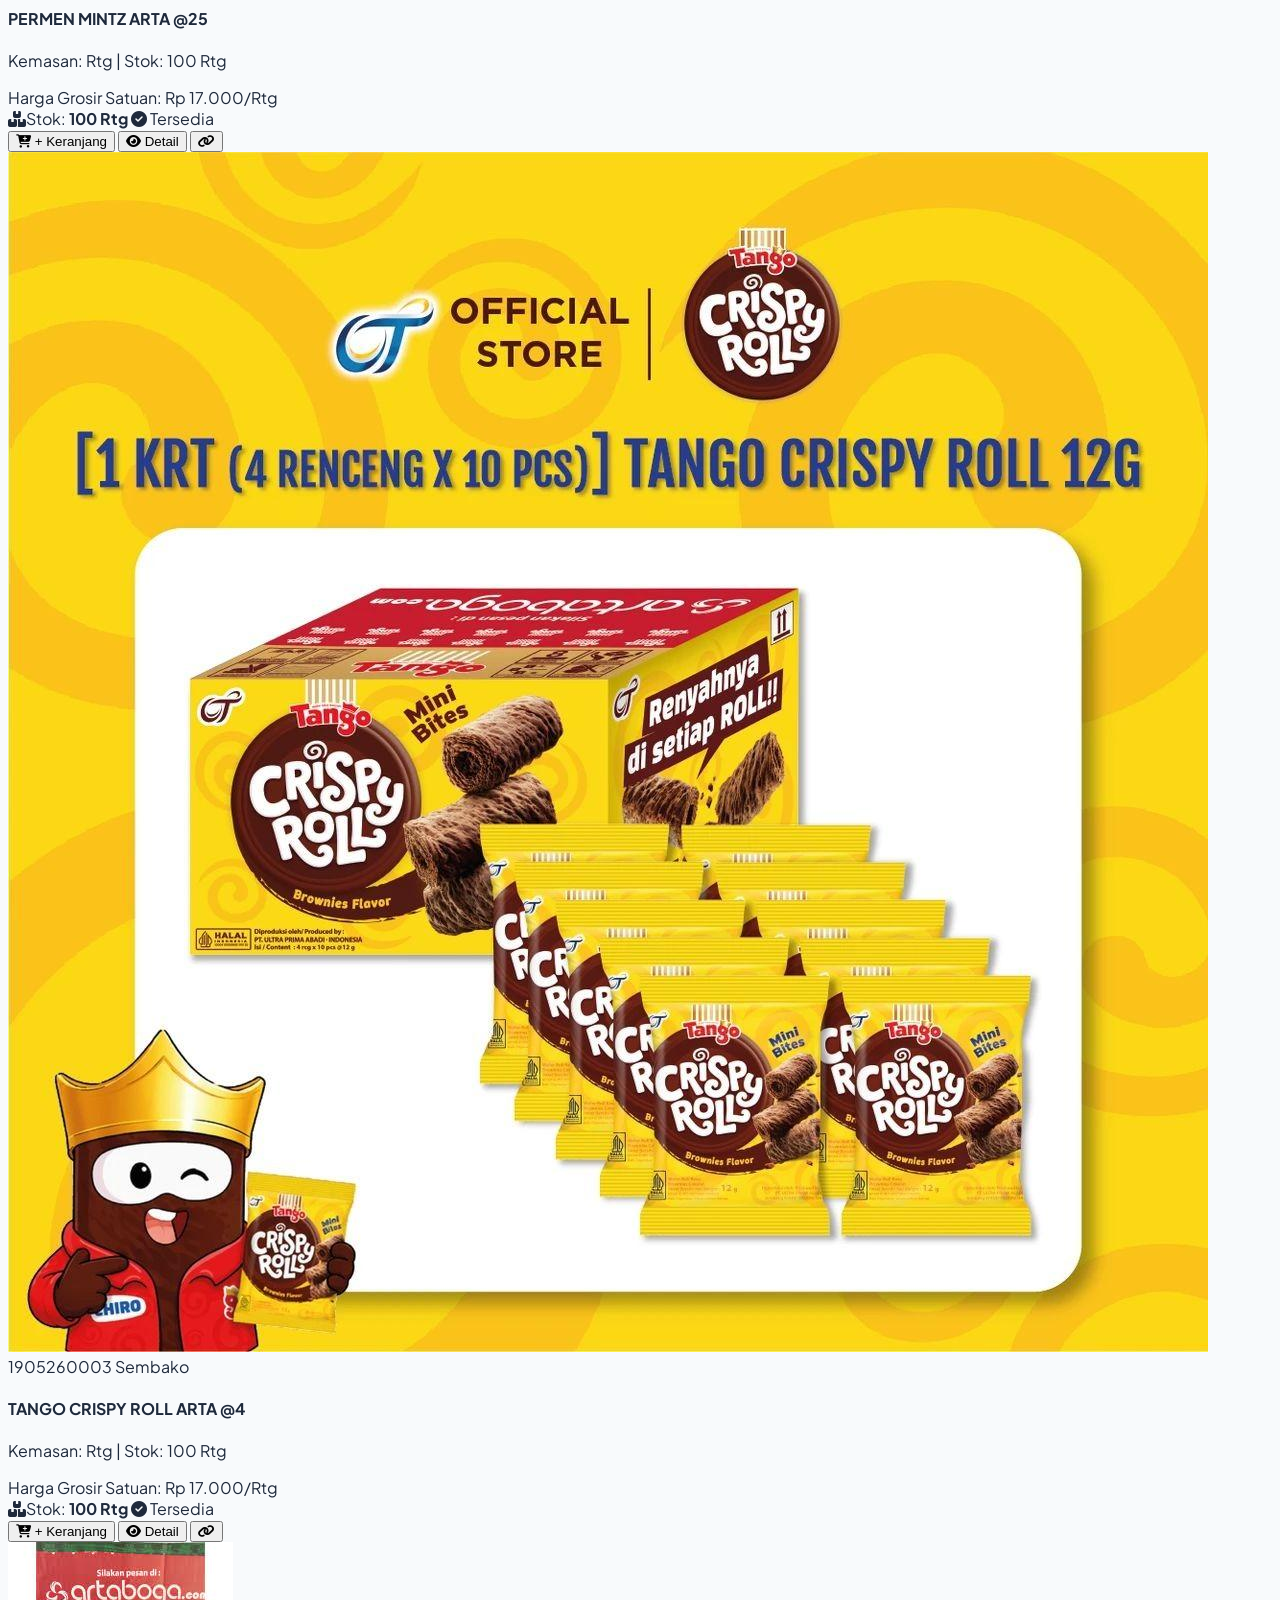
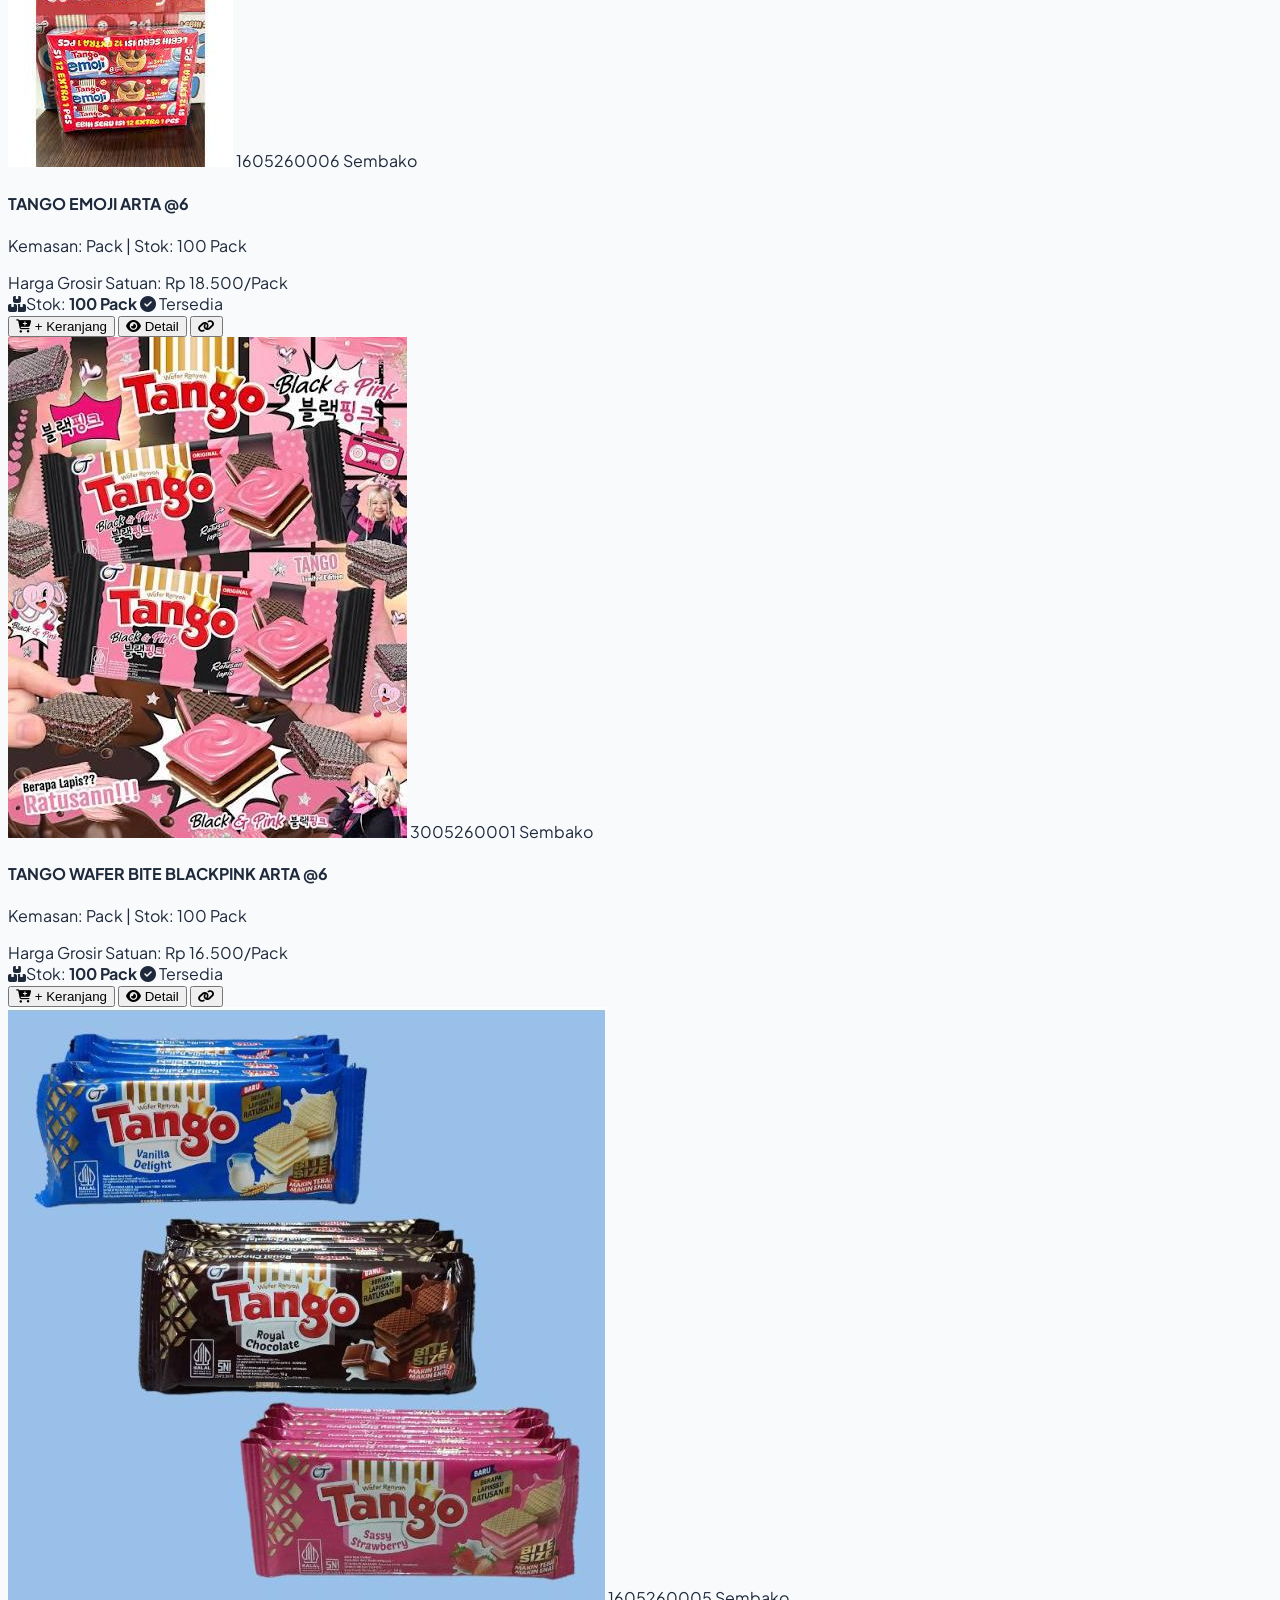
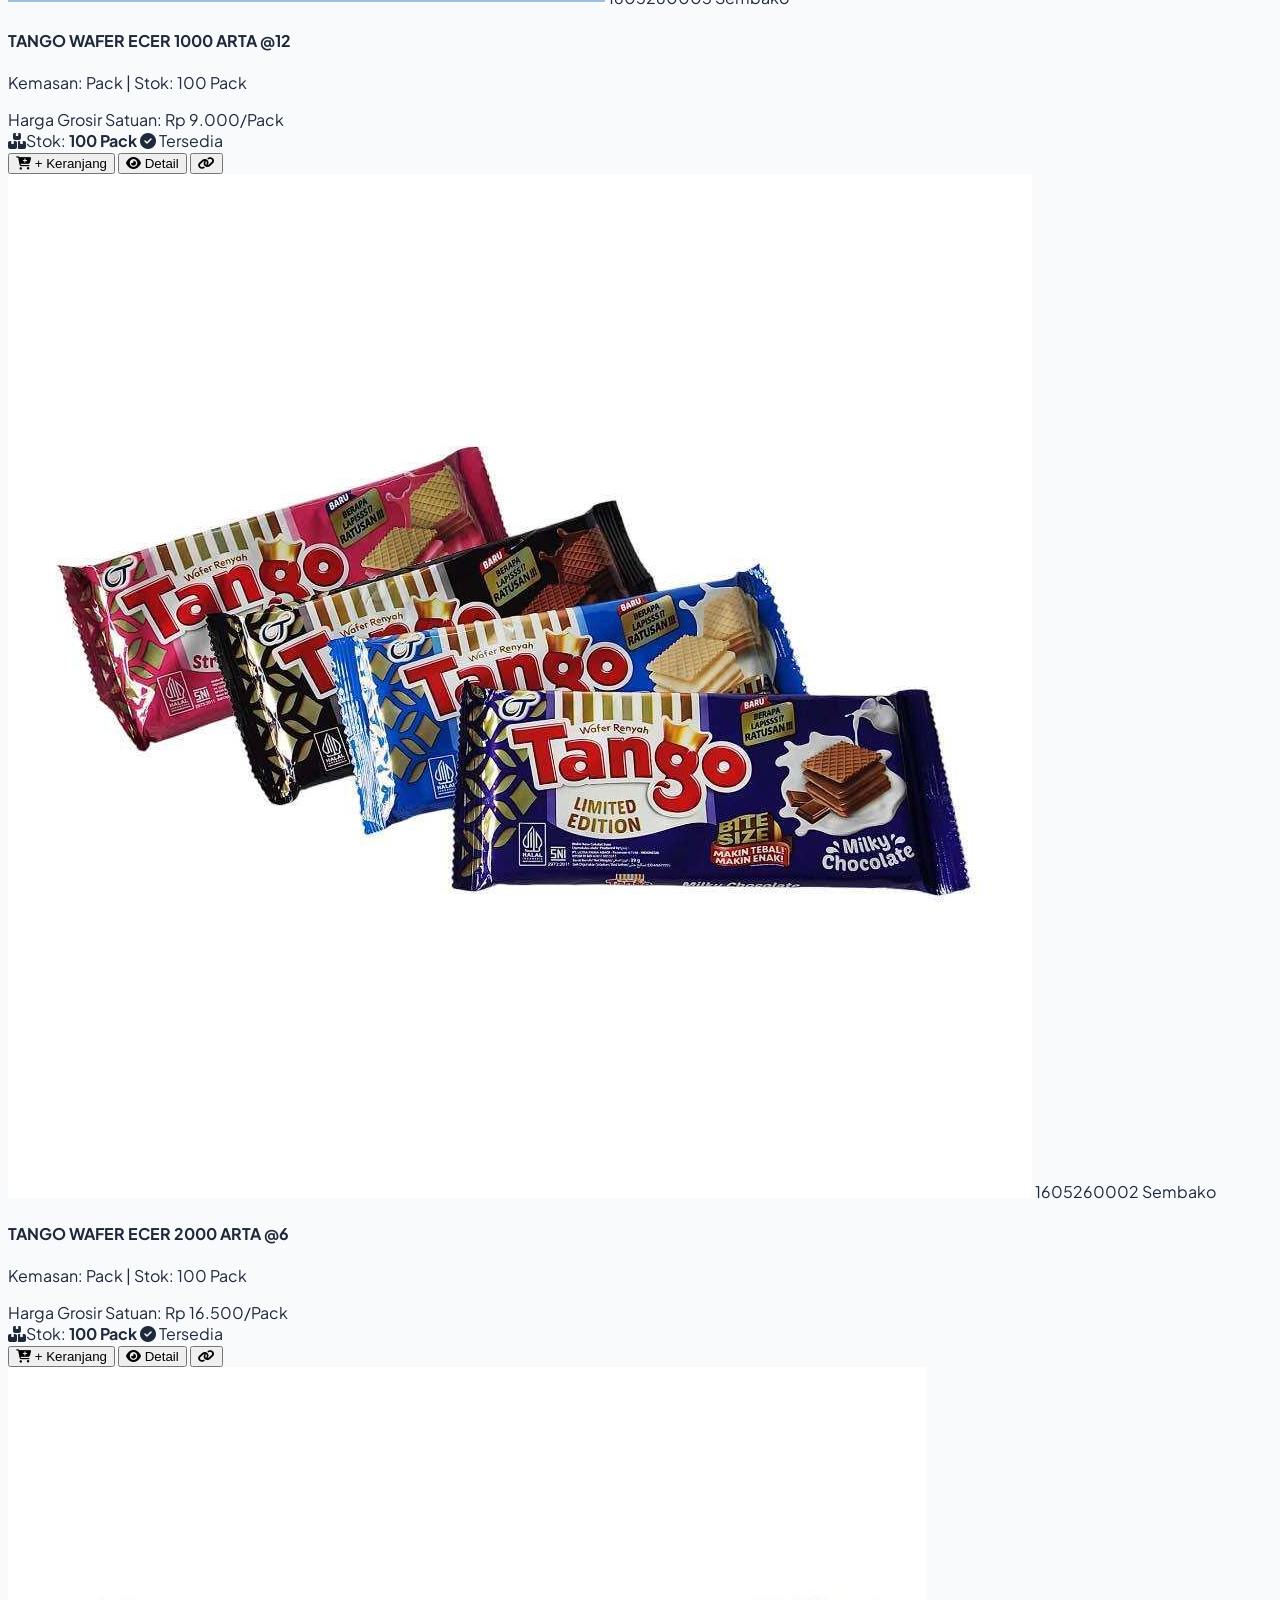
==== commit bfc28dd4: "mengubah logo" ====
--- a/index.html
+++ b/index.html
@@ -137,7 +137,7 @@
           <div class="relative">
             <img 
               id="header-logo-img" 
-              src="https://images.unsplash.com/photo-1578916171728-46686eac8d58?w=150&auto=format&fit=crop&q=80" 
+              src="images/logo.jpg" 
               alt="Logo Grosir" 
               class="w-12 h-12 rounded-2xl object-cover border-2 border-blue-600 shadow-sm" 
             />
